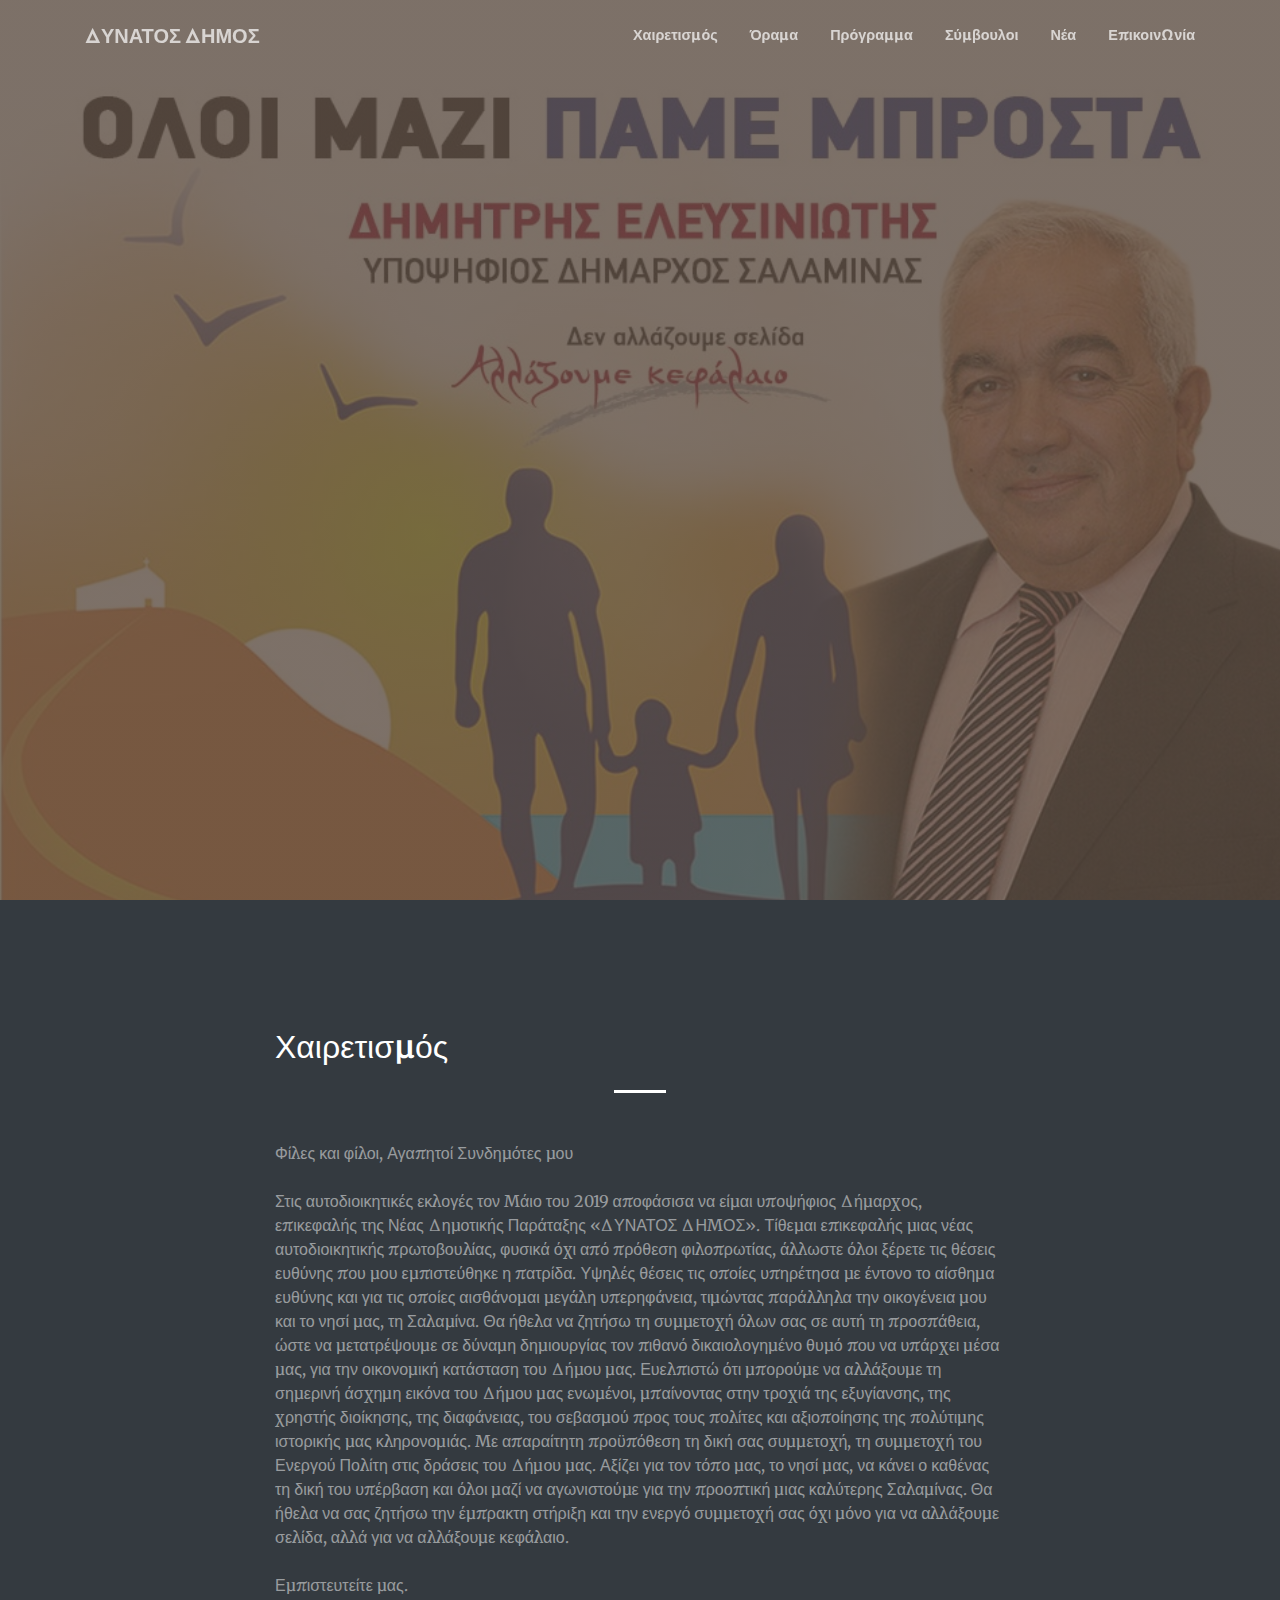
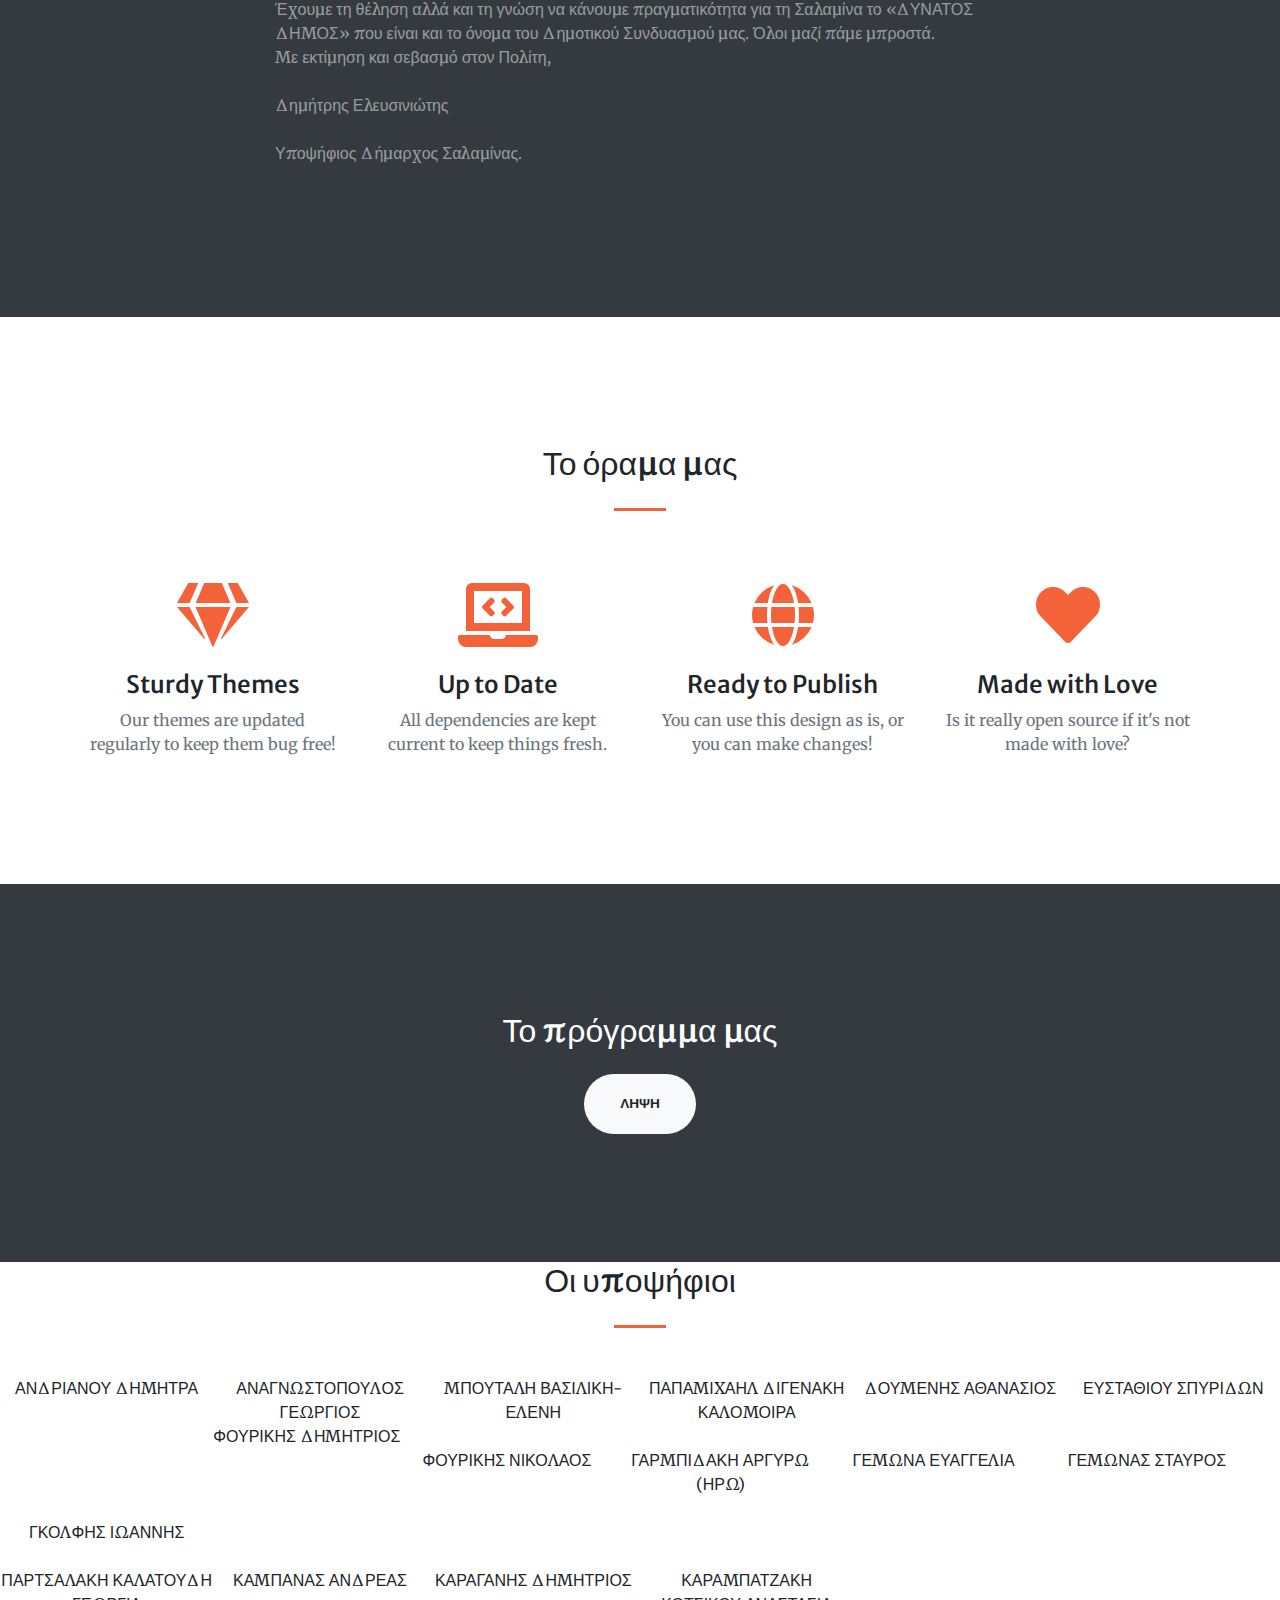
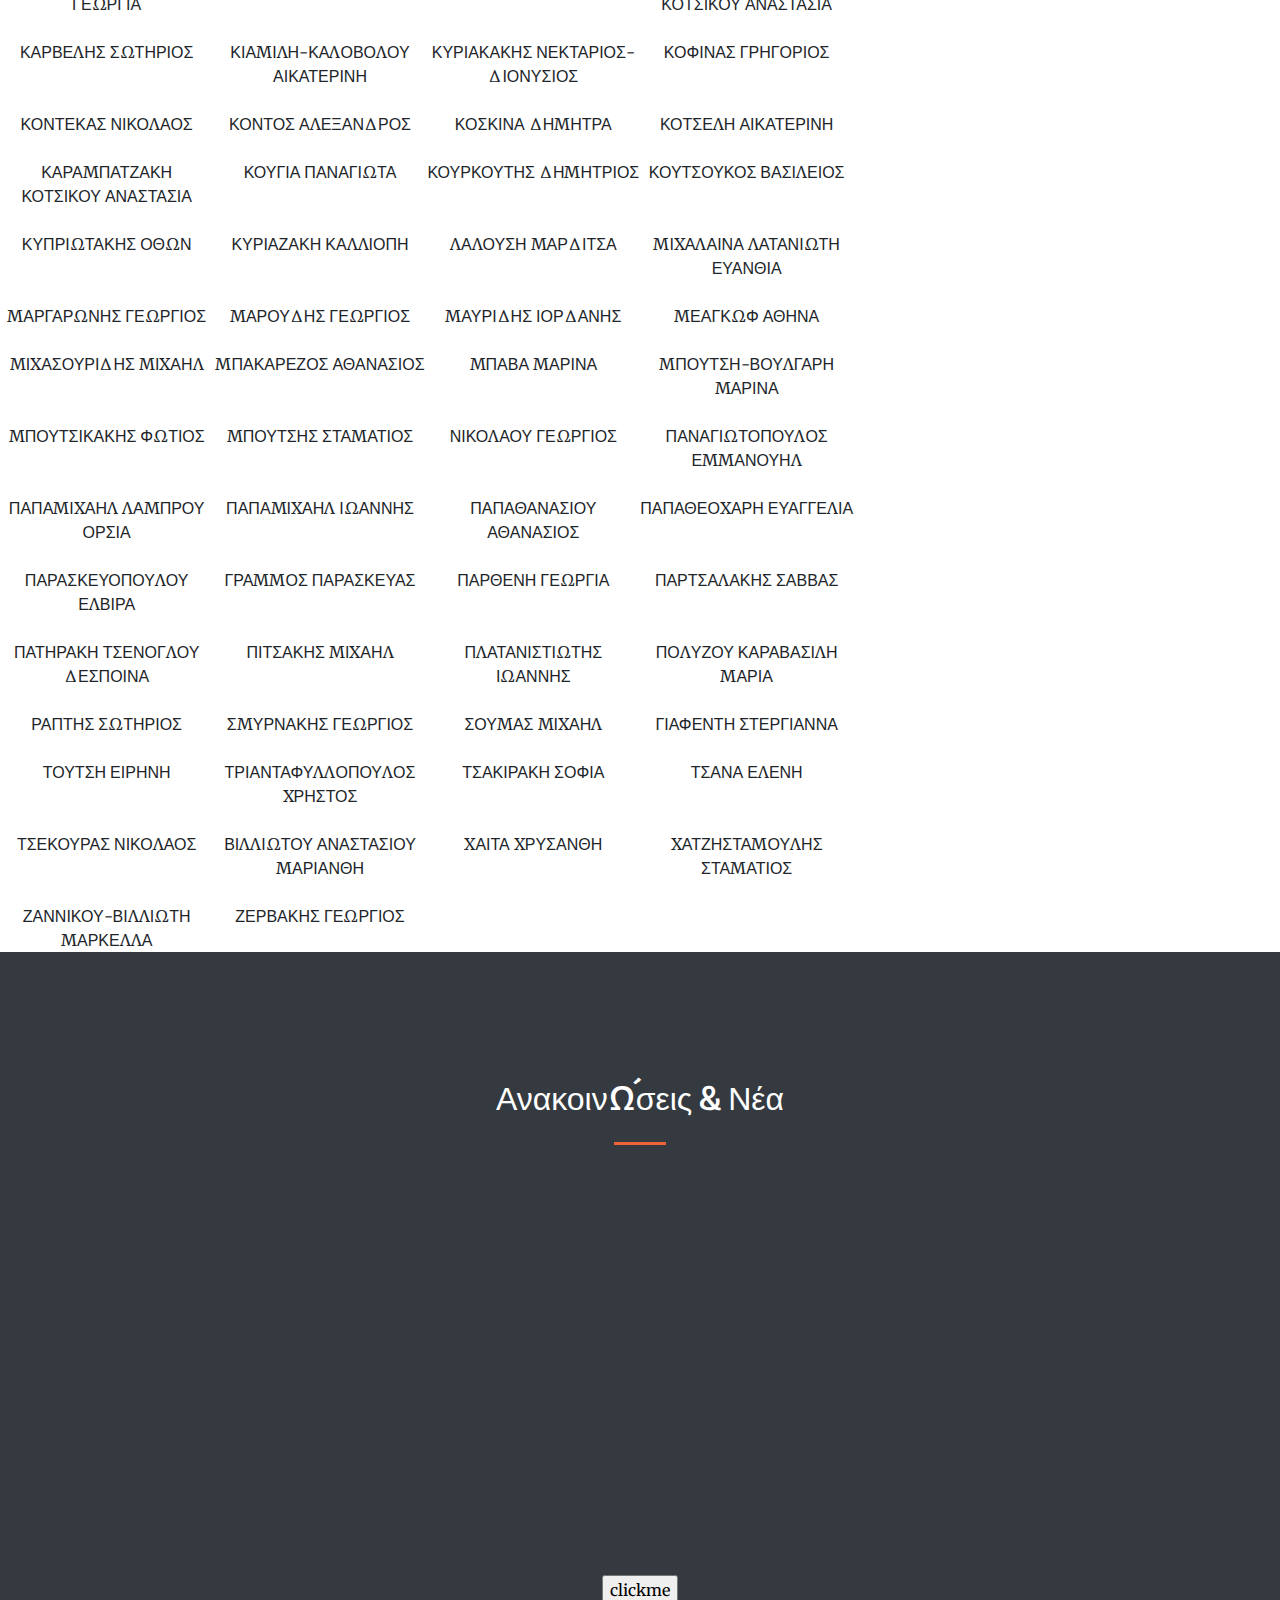
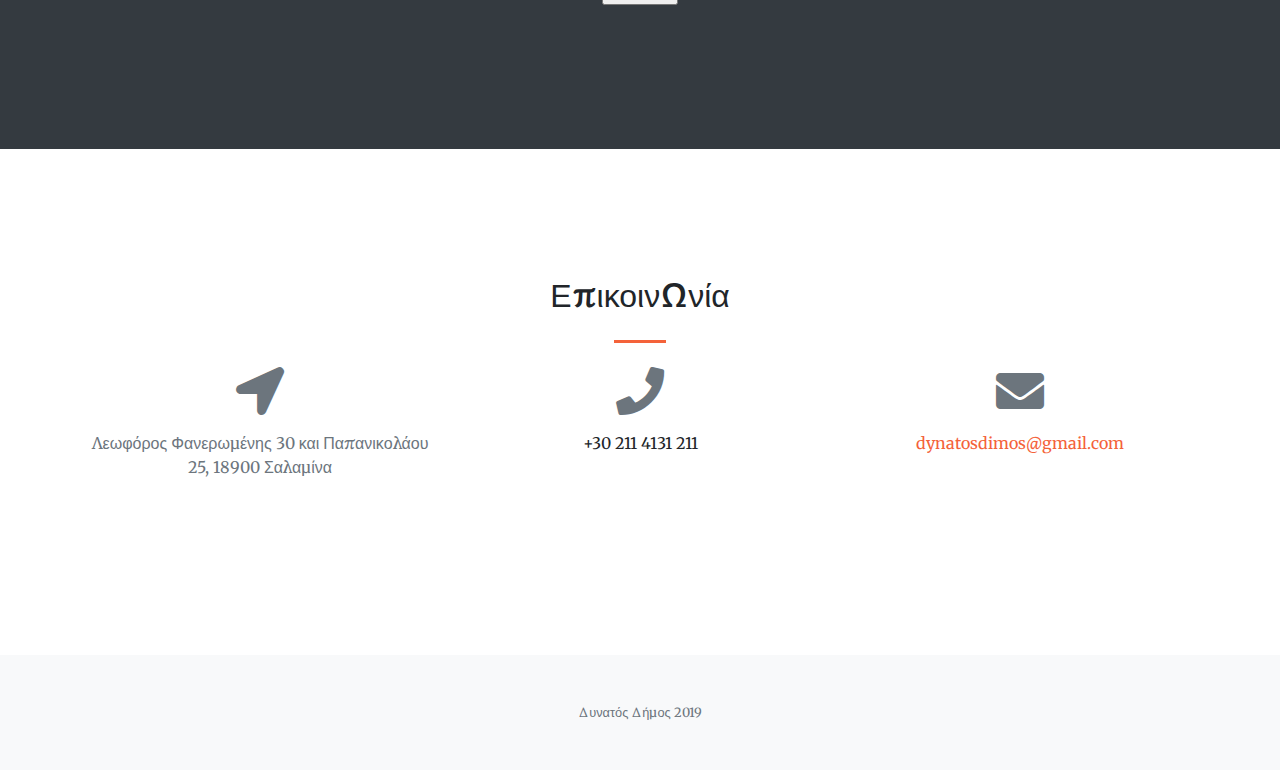
==== index.html @ de00bf0c "Update index.html" ====
<!DOCTYPE html>
<html lang="en">

<head>

  <meta charset="utf-8">
  <meta name="viewport" content="width=device-width, initial-scale=1, shrink-to-fit=no">
  <meta name="description" content="">
  <meta name="author" content="Dimitrios Elefsiniotis">

  <title>Δυνατός Δήμος - Σαλαμίνα 2019</title>

  <script src="https://ajax.googleapis.com/ajax/libs/jquery/3.4.0/jquery.min.js"></script>

  <!-- Font Awesome Icons -->
  <link href="vendor/fontawesome-free/css/all.min.css" rel="stylesheet" type="text/css">

  <!-- Google Fonts -->
  <link href="https://fonts.googleapis.com/css?family=Merriweather+Sans:400,700" rel="stylesheet">
  <link href='https://fonts.googleapis.com/css?family=Merriweather:400,300,300italic,400italic,700,700italic' rel='stylesheet' type='text/css'>

  <!-- Plugin CSS -->
  <link href="vendor/magnific-popup/magnific-popup.css" rel="stylesheet">

  <!-- Theme CSS - Includes Bootstrap -->
  <link href="css/creative.min.css" rel="stylesheet">
</head>

<body id="page-top" >

  <!-- Navigation -->
  <nav class="navbar navbar-expand-lg navbar-light fixed-top py-3" id="mainNav">
    <div class="container">
      <a class="navbar-brand js-scroll-trigger" href="#page-top">
		<!-- <img class="img-fluid" src="img/dinatos_dimos_logo.png" width="30%" alt=""> -->
		ΔΥΝΑΤΟΣ ΔΗΜΟΣ
	  </a>
      <button class="navbar-toggler navbar-toggler-right" type="button" data-toggle="collapse" data-target="#navbarResponsive" aria-controls="navbarResponsive" aria-expanded="false" aria-label="Toggle navigation">
        <span class="navbar-toggler-icon"></span>
      </button>
      <div class="collapse navbar-collapse" id="navbarResponsive">
        <ul class="navbar-nav ml-auto my-2 my-lg-0">
          <li class="nav-item">
            <a class="nav-link js-scroll-trigger" href="#greeting">Χαιρετισμός</a>
          </li>
          <li class="nav-item">
            <a class="nav-link js-scroll-trigger" href="#orama">Όραμα</a>
          </li>
          <li class="nav-item">
            <a class="nav-link js-scroll-trigger" href="#programma">Πρόγραμμα</a>
          </li>
          <li class="nav-item">
            <a class="nav-link js-scroll-trigger" href="#ypopsifioi">Σύμβουλοι</a>
          </li>
		  <li class="nav-item">
            <a class="nav-link js-scroll-trigger" href="#deltia_typou">Νέα</a>
          </li>
          <li class="nav-item">
            <a class="nav-link js-scroll-trigger" href="#contact">Επικοινωνία</a>
          </li>
        </ul>
      </div>
    </div>
  </nav>

  <!-- Masthead -->
  <header class="masthead">
    <div class="container h-100">
      <div class="row h-100 align-items-center justify-content-center text-center">
      </div>
    </div>
  </header>

  <!-- Xairetismos Section -->
  <section class="page-section  bg-dark" id="greeting">
    <div class="container">
      <div class="row justify-content-center">
        <div class="col-lg-8 text-left">
          <h2 class="text-white mt-0">Χαιρετισμός</h2>
          <hr class="divider light my-4">
          <p class="text-white-50 mb-4">
				<br>Φίλες και φίλοι,	
				Αγαπητοί Συνδημότες μου</br>

				<br>Στις αυτοδιοικητικές εκλογές τον Μάιο του 2019 αποφάσισα να είμαι υποψήφιος Δήμαρχος, επικεφαλής της Νέας Δημοτικής Παράταξης «ΔΥΝΑΤΟΣ ΔΗΜΟΣ».

				Τίθεμαι επικεφαλής μιας νέας αυτοδιοικητικής πρωτοβουλίας, φυσικά όχι από πρόθεση φιλοπρωτίας, άλλωστε όλοι ξέρετε τις θέσεις ευθύνης που μου εμπιστεύθηκε η πατρίδα.

				Υψηλές θέσεις τις οποίες υπηρέτησα με έντονο το αίσθημα ευθύνης και για τις οποίες αισθάνομαι μεγάλη υπερηφάνεια, τιμώντας παράλληλα την οικογένεια μου και το νησί μας, τη Σαλαμίνα.

				Θα ήθελα να ζητήσω τη συμμετοχή όλων σας σε αυτή τη προσπάθεια, ώστε να μετατρέψουμε σε δύναμη δημιουργίας τον πιθανό δικαιολογημένο θυμό που να υπάρχει μέσα μας, για την οικονομική κατάσταση του Δήμου μας.

				Ευελπιστώ ότι μπορούμε να αλλάξουμε τη σημερινή άσχημη εικόνα του Δήμου μας ενωμένοι, μπαίνοντας στην τροχιά της εξυγίανσης, της χρηστής διοίκησης, της διαφάνειας, του σεβασμού προς τους πολίτες και αξιοποίησης της πολύτιμης ιστορικής μας κληρονομιάς.

				Με απαραίτητη προϋπόθεση τη δική σας συμμετοχή, τη συμμετοχή του Ενεργού Πολίτη στις δράσεις του Δήμου μας.

				Αξίζει για τον τόπο μας, το νησί μας, να κάνει ο καθένας τη δική του υπέρβαση και όλοι μαζί να αγωνιστούμε για την προοπτική μιας καλύτερης Σαλαμίνας.

				Θα ήθελα να σας ζητήσω την έμπρακτη στήριξη και την ενεργό συμμετοχή σας όχι μόνο για να αλλάξουμε σελίδα, αλλά για να αλλάξουμε κεφάλαιο.
				</br>
				<br>Εμπιστευτείτε μας.</br>

				Έχουμε τη θέληση αλλά και τη γνώση να κάνουμε πραγματικότητα για τη Σαλαμίνα το «ΔΥΝΑΤΟΣ ΔΗΜΟΣ» που είναι και το όνομα του Δημοτικού Συνδυασμού μας.
				Όλοι μαζί πάμε μπροστά.

				<br>Με εκτίμηση και σεβασμό στον Πολίτη,</br>
			    <br>
				Δημήτρης Ελευσινιώτης</br>
				<br>Υποψήφιος Δήμαρχος Σαλαμίνας.</br>
		  </p>
        </div>
      </div>
    </div>
  </section>

  <!-- Orama Section -->
  <section class="page-section" id="orama">
    <div class="container">
      <h2 class="text-center mt-0">Το όραμα μας</h2>
      <hr class="divider my-4">
      <div class="row">
        <div class="col-lg-3 col-md-6 text-center">
          <div class="mt-5">
            <i class="fas fa-4x fa-gem text-primary mb-4"></i>
            <h3 class="h4 mb-2">Sturdy Themes</h3>
            <p class="text-muted mb-0">Our themes are updated regularly to keep them bug free!</p>
          </div>
        </div>
        <div class="col-lg-3 col-md-6 text-center">
          <div class="mt-5">
            <i class="fas fa-4x fa-laptop-code text-primary mb-4"></i>
            <h3 class="h4 mb-2">Up to Date</h3>
            <p class="text-muted mb-0">All dependencies are kept current to keep things fresh.</p>
          </div>
        </div>
        <div class="col-lg-3 col-md-6 text-center">
          <div class="mt-5">
            <i class="fas fa-4x fa-globe text-primary mb-4"></i>
            <h3 class="h4 mb-2">Ready to Publish</h3>
            <p class="text-muted mb-0">You can use this design as is, or you can make changes!</p>
          </div>
        </div>
        <div class="col-lg-3 col-md-6 text-center">
          <div class="mt-5">
            <i class="fas fa-4x fa-heart text-primary mb-4"></i>
            <h3 class="h4 mb-2">Made with Love</h3>
            <p class="text-muted mb-0">Is it really open source if it's not made with love?</p>
          </div>
        </div>
      </div>
    </div>
  </section>

  <!-- Programma -->
  <section class="page-section bg-dark text-white" id="programma">
    <div class="container text-center">
      <h2 class="mb-4">Το πρόγραμμα μας</h2>
      <a class="btn btn-light btn-xl" href="/program/DynatosDimosProgramma.pdf">Ληψη</a>
    </div>

  </section>

  <!-- ypopsifioi Section -->
  <section id="ypopsifioi">
	<div class="row justify-content-center">
        <div class="col-lg-8 text-center">
			<h2 class="mb-4">Οι υποψήφιοι</h2>
			<hr class="divider my-4">
          
        </div>
    </div>
    <div class="container-fluid p-0">
      <div class="row no-gutters">
        <div class="col-lg-2 col-sm-4">
		<img class="img-fluid" src="img/candidates/ADRIANOU.jpg" alt=""><div class="portfolio-box-caption"><div class="project-name text-center">
				ΑΝΔΡΙΑΝΟΥ ΔΗΜΗΤΡΑ
		</div></div></div>
		<div class="col-lg-2 col-sm-4">
		<img class="img-fluid" src="img/candidates/anagnostopoulos.jpg" alt=""><div class="portfolio-box-caption"><div class="project-name text-center">
				ΑΝΑΓΝΩΣΤΟΠΟΥΛΟΣ ΓΕΩΡΓΙΟΣ
		</div></div></div> 		
	    <div class="col-lg-2 col-sm-4">
		<img class="img-fluid" src="img/candidates/BOUTALH.jpg" alt=""><div class="portfolio-box-caption"><div class="project-name text-center">
				ΜΠΟΥΤΑΛΗ ΒΑΣΙΛΙΚΗ-ΕΛΕΝΗ
		</div></div></div>
        <div class="col-lg-2 col-sm-4">
		<img class="img-fluid" src="img/candidates/DIGENAKH.jpg" alt=""><div class="portfolio-box-caption"><div class="project-name text-center">
				ΠΑΠΑΜΙΧΑΗΛ ΔΙΓΕΝΑΚΗ ΚΑΛΟΜΟΙΡΑ
		</div></div></div>		
        <div class="col-lg-2 col-sm-4">
		<img class="img-fluid" src="img/candidates/DOUMENHS.jpg" alt=""><div class="portfolio-box-caption"><div class="project-name text-center">
				ΔΟΥΜΕΝΗΣ ΑΘΑΝΑΣΙΟΣ
		</div></div></div>
		<div class="col-lg-2 col-sm-4">
		<img class="img-fluid" src="img/candidates/EYSTATHIOU.jpg" alt=""><div class="portfolio-box-caption"><div class="project-name text-center">
				ΕΥΣΤΑΘΙΟΥ ΣΠΥΡΙΔΩΝ
		</div></div></div> 		
	    <div class="col-lg-2 col-sm-4">
	  </div>
	  <div class="row no-gutters">
		<img class="img-fluid" src="img/candidates/FOURIKHS_1.jpg" alt=""><div class="portfolio-box-caption"><div class="project-name text-center">
				ΦΟΥΡΙΚΗΣ ΔΗΜΗΤΡΙΟΣ
		</div></div></div>
        <div class="col-lg-2 col-sm-4">
		<img class="img-fluid" src="img/candidates/FOURIKHS_2.jpg" alt=""><div class="portfolio-box-caption"><div class="project-name text-center">
				ΦΟΥΡΙΚΗΣ ΝΙΚΟΛΑΟΣ
		</div></div></div>		
        <div class="col-lg-2 col-sm-4">
		<img class="img-fluid" src="img/candidates/GARMPIDAKH.jpg" alt=""><div class="portfolio-box-caption"><div class="project-name text-center">
				ΓΑΡΜΠΙΔΑΚΗ ΑΡΓΥΡΩ (ΗΡΩ)
		</div></div></div>
		<div class="col-lg-2 col-sm-4">
		<img class="img-fluid" src="img/candidates/GEMONA.jpg" alt=""><div class="portfolio-box-caption"><div class="project-name text-center">
				ΓΕΜΩΝΑ ΕΥΑΓΓΕΛΙΑ
		</div></div></div> 		
	    <div class="col-lg-2 col-sm-4">
		<img class="img-fluid" src="img/candidates/GEMONAS.jpg" alt=""><div class="portfolio-box-caption"><div class="project-name text-center">
				ΓΕΜΩΝΑΣ ΣΤΑΥΡΟΣ
		</div></div></div>
        <div class="col-lg-2 col-sm-4">
		<img class="img-fluid" src="img/candidates/GKOLFIS.jpg" alt=""><div class="portfolio-box-caption"><div class="project-name text-center">
				ΓΚΟΛΦΗΣ ΙΩΑΝΝΗΣ
		</div></div></div>		
	  </div>
	  <div class="row no-gutters">
        <div class="col-lg-2 col-sm-4">
		<img class="img-fluid" src="img/candidates/KALATOUDH.jpg" alt=""><div class="portfolio-box-caption"><div class="project-name text-center">
				ΠΑΡΤΣΑΛΑΚΗ ΚΑΛΑΤΟΥΔΗ ΓΕΩΡΓΙΑ
		</div></div></div>
		<div class="col-lg-2 col-sm-4">
		<img class="img-fluid" src="img/candidates/KAMPANAS.jpg" alt=""><div class="portfolio-box-caption"><div class="project-name text-center">
				ΚΑΜΠΑΝΑΣ ΑΝΔΡΕΑΣ
		</div></div></div> 		
	    <div class="col-lg-2 col-sm-4">
		<img class="img-fluid" src="img/candidates/KARAGIANNHS.jpg" alt=""><div class="portfolio-box-caption"><div class="project-name text-center">
				ΚΑΡΑΓΑΝΗΣ ΔΗΜΗΤΡΙΟΣ
		</div></div></div>
        <div class="col-lg-2 col-sm-4">
		<img class="img-fluid" src="img/candidates/karampatzaki.jpg" alt=""><div class="portfolio-box-caption"><div class="project-name text-center">
				ΚΑΡΑΜΠΑΤΖΑΚΗ ΚΟΤΣΙΚΟΥ ΑΝΑΣΤΑΣΙΑ

		</div></div></div>		
	  </div>
	  <div class="row no-gutters">
        <div class="col-lg-2 col-sm-4">
		<img class="img-fluid" src="img/candidates/KARVELHS.jpg" alt=""><div class="portfolio-box-caption"><div class="project-name text-center">
				ΚΑΡΒΕΛΗΣ ΣΩΤΗΡΙΟΣ
		</div></div></div>
		<div class="col-lg-2 col-sm-4">
		<img class="img-fluid" src="img/candidates/KIAMILH.jpg" alt=""><div class="portfolio-box-caption"><div class="project-name text-center">
				ΚΙΑΜΙΛΗ-ΚΑΛΟΒΟΛΟΥ ΑΙΚΑΤΕΡΙΝΗ
		</div></div></div> 		
	    <div class="col-lg-2 col-sm-4">
		<img class="img-fluid" src="img/candidates/kiriakakis.jpg" alt=""><div class="portfolio-box-caption"><div class="project-name text-center">
				ΚΥΡΙΑΚΑΚΗΣ ΝΕΚΤΑΡΙΟΣ-ΔΙΟΝΥΣΙΟΣ
		</div></div></div>
        <div class="col-lg-2 col-sm-4">
		<img class="img-fluid" src="img/candidates/KOFINAS.jpg" alt=""><div class="portfolio-box-caption"><div class="project-name text-center">
				ΚΟΦΙΝΑΣ ΓΡΗΓΟΡΙΟΣ
		</div></div></div>		
	  </div>
	  <div class="row no-gutters">
        <div class="col-lg-2 col-sm-4">
		<img class="img-fluid" src="img/candidates/kontekas.jpg" alt=""><div class="portfolio-box-caption"><div class="project-name text-center">
				ΚΟΝΤΕΚΑΣ ΝΙΚΟΛΑΟΣ
		</div></div></div>
		<div class="col-lg-2 col-sm-4">
		<img class="img-fluid" src="img/candidates/kontos.jpg" alt=""><div class="portfolio-box-caption"><div class="project-name text-center">
				ΚΟΝΤΟΣ ΑΛΕΞΑΝΔΡΟΣ
		</div></div></div> 		
	    <div class="col-lg-2 col-sm-4">
		<img class="img-fluid" src="img/candidates/KOSKINA.jpg" alt=""><div class="portfolio-box-caption"><div class="project-name text-center">
				ΚΟΣΚΙΝΑ ΔΗΜΗΤΡΑ
		</div></div></div>
        <div class="col-lg-2 col-sm-4">
		<img class="img-fluid" src="img/candidates/KOTSELH.jpg" alt=""><div class="portfolio-box-caption"><div class="project-name text-center">
				ΚΟΤΣΕΛΗ ΑΙΚΑΤΕΡΙΝΗ
		</div></div></div>		
	  </div>
	  <div class="row no-gutters">
        <div class="col-lg-2 col-sm-4">
		<img class="img-fluid" src="img/candidates/KOTSIKOU.jpg" alt=""><div class="portfolio-box-caption"><div class="project-name text-center">
				ΚΑΡΑΜΠΑΤΖΑΚΗ ΚΟΤΣΙΚΟΥ ΑΝΑΣΤΑΣΙΑ
		</div></div></div>
		<div class="col-lg-2 col-sm-4">
		<img class="img-fluid" src="img/candidates/KOUGIA.jpg" alt=""><div class="portfolio-box-caption"><div class="project-name text-center">
				ΚΟΥΓΙΑ ΠΑΝΑΓΙΩΤΑ
		</div></div></div> 		
	    <div class="col-lg-2 col-sm-4">
		<img class="img-fluid" src="img/candidates/KOURKOUTHS.jpg" alt=""><div class="portfolio-box-caption"><div class="project-name text-center">
				ΚΟΥΡΚΟΥΤΗΣ ΔΗΜΗΤΡΙΟΣ
		</div></div></div>
        <div class="col-lg-2 col-sm-4">
		<img class="img-fluid" src="img/candidates/KOUTSOUKOS.jpg" alt=""><div class="portfolio-box-caption"><div class="project-name text-center">
				ΚΟΥΤΣΟΥΚΟΣ ΒΑΣΙΛΕΙΟΣ
		</div></div></div>		
	  </div>
	  <div class="row no-gutters">
        <div class="col-lg-2 col-sm-4">
		<img class="img-fluid" src="img/candidates/KYPRIOTAKHS.jpg" alt=""><div class="portfolio-box-caption"><div class="project-name text-center">
				ΚΥΠΡΙΩΤΑΚΗΣ ΟΘΩΝ
		</div></div></div>
		<div class="col-lg-2 col-sm-4">
		<img class="img-fluid" src="img/candidates/KYRIAZAKH.jpg" alt=""><div class="portfolio-box-caption"><div class="project-name text-center">
				ΚΥΡΙΑΖΑΚΗ ΚΑΛΛΙΟΠΗ
		</div></div></div> 		
	    <div class="col-lg-2 col-sm-4">
		<img class="img-fluid" src="img/candidates/lalousi-marditsa.jpg" alt=""><div class="portfolio-box-caption"><div class="project-name text-center">
				ΛΑΛΟΥΣΗ ΜΑΡΔΙΤΣΑ
		</div></div></div>
        <div class="col-lg-2 col-sm-4">
		<img class="img-fluid" src="img/candidates/LATANIOTH.jpg" alt=""><div class="portfolio-box-caption"><div class="project-name text-center">
				ΜΙΧΑΛΑΙΝΑ ΛΑΤΑΝΙΩΤΗ ΕΥΑΝΘΙΑ
		</div></div></div>		
	  </div>
	  <div class="row no-gutters">
        <div class="col-lg-2 col-sm-4">
		<img class="img-fluid" src="img/candidates/margaronis.jpg" alt=""><div class="portfolio-box-caption"><div class="project-name text-center">
				ΜΑΡΓΑΡΩΝΗΣ ΓΕΩΡΓΙΟΣ
		</div></div></div>
		<div class="col-lg-2 col-sm-4">
		<img class="img-fluid" src="img/candidates/MAROUDHS.jpg" alt=""><div class="portfolio-box-caption"><div class="project-name text-center">
				ΜΑΡΟΥΔΗΣ ΓΕΩΡΓΙΟΣ
		</div></div></div> 		
	    <div class="col-lg-2 col-sm-4">
		<img class="img-fluid" src="img/candidates/MAYRIDHS.jpg" alt=""><div class="portfolio-box-caption"><div class="project-name text-center">
				ΜΑΥΡΙΔΗΣ ΙΟΡΔΑΝΗΣ
		</div></div></div>
        <div class="col-lg-2 col-sm-4">
		<img class="img-fluid" src="img/candidates/MEAGKOF.jpg" alt=""><div class="portfolio-box-caption"><div class="project-name text-center">
				ΜΕΑΓΚΩΦ ΑΘΗΝΑ
		</div></div></div>		
	  </div>
	  <div class="row no-gutters">
        <div class="col-lg-2 col-sm-4">
		<img class="img-fluid" src="img/candidates/MIXASOYRIDHS.jpg" alt=""><div class="portfolio-box-caption"><div class="project-name text-center">
				ΜΙΧΑΣΟΥΡΙΔΗΣ ΜΙΧΑΗΛ
		</div></div></div>
		<div class="col-lg-2 col-sm-4">
		<img class="img-fluid" src="img/candidates/MPAKAREZOS.jpg" alt=""><div class="portfolio-box-caption"><div class="project-name text-center">
				ΜΠΑΚΑΡΕΖΟΣ ΑΘΑΝΑΣΙΟΣ
		</div></div></div> 		
	    <div class="col-lg-2 col-sm-4">
		<img class="img-fluid" src="img/candidates/MPAVA.jpg" alt=""><div class="portfolio-box-caption"><div class="project-name text-center">
				ΜΠΑΒΑ ΜΑΡΙΝΑ
		</div></div></div>
        <div class="col-lg-2 col-sm-4">
		<img class="img-fluid" src="img/candidates/MPOUTSH-VOULGARH.jpg" alt=""><div class="portfolio-box-caption"><div class="project-name text-center">
				ΜΠΟΥΤΣΗ-ΒΟΥΛΓΑΡΗ ΜΑΡΙΝΑ
		</div></div></div>		
	  </div>
	  <div class="row no-gutters">
        <div class="col-lg-2 col-sm-4">
		<img class="img-fluid" src="img/candidates/MPOUTSIKAKHS.jpg" alt=""><div class="portfolio-box-caption"><div class="project-name text-center">
				ΜΠΟΥΤΣΙΚΑΚΗΣ ΦΩΤΙΟΣ
		</div></div></div>
		<div class="col-lg-2 col-sm-4">
		<img class="img-fluid" src="img/candidates/MPOUTSIS.jpg" alt=""><div class="portfolio-box-caption"><div class="project-name text-center">
				ΜΠΟΥΤΣΗΣ ΣΤΑΜΑΤΙΟΣ
		</div></div></div> 		
	    <div class="col-lg-2 col-sm-4">
		<img class="img-fluid" src="img/candidates/NIKOLAOU.jpg" alt=""><div class="portfolio-box-caption"><div class="project-name text-center">
				ΝΙΚΟΛΑΟΥ ΓΕΩΡΓΙΟΣ
		</div></div></div>
        <div class="col-lg-2 col-sm-4">
		<img class="img-fluid" src="img/candidates/panagiotopoulos.jpg" alt=""><div class="portfolio-box-caption"><div class="project-name text-center">
				ΠΑΝΑΓΙΩΤΟΠΟΥΛΟΣ ΕΜΜΑΝΟΥΗΛ
		</div></div></div>		
	  </div>
	  <div class="row no-gutters">
        <div class="col-lg-2 col-sm-4">
		<img class="img-fluid" src="img/candidates/PAPAMIXAHL.jpg" alt=""><div class="portfolio-box-caption"><div class="project-name text-center">
				ΠΑΠΑΜΙΧΑΗΛ ΛΑΜΠΡΟΥ ΟΡΣΙΑ
		</div></div></div>
		<div class="col-lg-2 col-sm-4">
		<img class="img-fluid" src="img/candidates/papamixahl2.jpg" alt=""><div class="portfolio-box-caption"><div class="project-name text-center">
				ΠΑΠΑΜΙΧΑΗΛ ΙΩΑΝΝΗΣ
		</div></div></div> 		
	    <div class="col-lg-2 col-sm-4">
		<img class="img-fluid" src="img/candidates/PAPATHANASIOU.jpg" alt=""><div class="portfolio-box-caption"><div class="project-name text-center">
				ΠΑΠΑΘΑΝΑΣΙΟΥ ΑΘΑΝΑΣΙΟΣ
		</div></div></div>
        <div class="col-lg-2 col-sm-4">
		<img class="img-fluid" src="img/candidates/PAPATHEOXARH.jpg" alt=""><div class="portfolio-box-caption"><div class="project-name text-center">
				ΠΑΠΑΘΕΟΧΑΡΗ ΕΥΑΓΓΕΛΙΑ
		</div></div></div>		
	  </div>
	  <div class="row no-gutters">
        <div class="col-lg-2 col-sm-4">
		<img class="img-fluid" src="img/candidates/PARASKEYOPOULOU.jpg" alt=""><div class="portfolio-box-caption"><div class="project-name text-center">
				ΠΑΡΑΣΚΕΥΟΠΟΥΛΟΥ ΕΛΒΙΡΑ
		</div></div></div>
		<div class="col-lg-2 col-sm-4">
		<img class="img-fluid" src="img/candidates/paris.jpg" alt=""><div class="portfolio-box-caption"><div class="project-name text-center">
				ΓΡΑΜΜΟΣ ΠΑΡΑΣΚΕΥΑΣ
		</div></div></div> 		
	    <div class="col-lg-2 col-sm-4">
		<img class="img-fluid" src="img/candidates/partheni.jpg" alt=""><div class="portfolio-box-caption"><div class="project-name text-center">
				ΠΑΡΘΕΝΗ ΓΕΩΡΓΙΑ
		</div></div></div>
        <div class="col-lg-2 col-sm-4">
		<img class="img-fluid" src="img/candidates/PARTSALAKHS.jpg" alt=""><div class="portfolio-box-caption"><div class="project-name text-center">
				ΠΑΡΤΣΑΛΑΚΗΣ ΣΑΒΒΑΣ
		</div></div></div>		
	  </div>
	  <div class="row no-gutters">
        <div class="col-lg-2 col-sm-4">
		<img class="img-fluid" src="img/candidates/PATIRAKH.jpg" alt=""><div class="portfolio-box-caption"><div class="project-name text-center">
				ΠΑΤΗΡΑΚΗ ΤΣΕΝΟΓΛΟΥ ΔΕΣΠΟΙΝΑ
		</div></div></div>
		<div class="col-lg-2 col-sm-4">
		<img class="img-fluid" src="img/candidates/PITSAKHS.jpg" alt=""><div class="portfolio-box-caption"><div class="project-name text-center">
				ΠΙΤΣΑΚΗΣ ΜΙΧΑΗΛ
		</div></div></div> 		
	    <div class="col-lg-2 col-sm-4">
		<img class="img-fluid" src="img/candidates/PLATANISTIOTHS.jpg" alt=""><div class="portfolio-box-caption"><div class="project-name text-center">
				ΠΛΑΤΑΝΙΣΤΙΩΤΗΣ ΙΩΑΝΝΗΣ
		</div></div></div>
        <div class="col-lg-2 col-sm-4">
		<img class="img-fluid" src="img/candidates/polyzou.jpg" alt=""><div class="portfolio-box-caption"><div class="project-name text-center">
				ΠΟΛΥΖΟΥ ΚΑΡΑΒΑΣΙΛΗ ΜΑΡΙΑ
		</div></div></div>		
	  </div>
	  <div class="row no-gutters">
        <div class="col-lg-2 col-sm-4">
		<img class="img-fluid" src="img/candidates/RAPTHS.jpg" alt=""><div class="portfolio-box-caption"><div class="project-name text-center">
				ΡΑΠΤΗΣ ΣΩΤΗΡΙΟΣ
		</div></div></div>
		<div class="col-lg-2 col-sm-4">
		<img class="img-fluid" src="img/candidates/SMIRNAKHS.jpg" alt=""><div class="portfolio-box-caption"><div class="project-name text-center">
				ΣΜΥΡΝΑΚΗΣ ΓΕΩΡΓΙΟΣ
		</div></div></div> 		
	    <div class="col-lg-2 col-sm-4">
		<img class="img-fluid" src="img/candidates/SOUMAS.jpg" alt=""><div class="portfolio-box-caption"><div class="project-name text-center">
				ΣΟΥΜΑΣ ΜΙΧΑΗΛ
		</div></div></div>
        <div class="col-lg-2 col-sm-4">
		<img class="img-fluid" src="img/candidates/stergianna.jpg" alt=""><div class="portfolio-box-caption"><div class="project-name text-center">
				ΓΙΑΦΕΝΤΗ ΣΤΕΡΓΙΑΝΝΑ
		</div></div></div>		
	  </div>
	  <div class="row no-gutters">
        <div class="col-lg-2 col-sm-4">
		<img class="img-fluid" src="img/candidates/TOUTSH.jpg" alt=""><div class="portfolio-box-caption"><div class="project-name text-center">
				ΤΟΥΤΣΗ ΕΙΡΗΝΗ
		</div></div></div>
		<div class="col-lg-2 col-sm-4">
		<img class="img-fluid" src="img/candidates/TRIANTAFYLLOS.jpg" alt=""><div class="portfolio-box-caption"><div class="project-name text-center">
				ΤΡΙΑΝΤΑΦΥΛΛΟΠΟΥΛΟΣ ΧΡΗΣΤΟΣ
		</div></div></div> 		
	    <div class="col-lg-2 col-sm-4">
		<img class="img-fluid" src="img/candidates/TSAKIRAKH.jpg" alt=""><div class="portfolio-box-caption"><div class="project-name text-center">
				ΤΣΑΚΙΡΑΚΗ ΣΟΦΙΑ
		</div></div></div>
        <div class="col-lg-2 col-sm-4">
		<img class="img-fluid" src="img/candidates/tsana.jpg" alt=""><div class="portfolio-box-caption"><div class="project-name text-center">
				ΤΣΑΝΑ ΕΛΕΝΗ
		</div></div></div>		
	  </div>
	  <div class="row no-gutters">
        <div class="col-lg-2 col-sm-4">
		<img class="img-fluid" src="img/candidates/TSEKOURAS.jpg" alt=""><div class="portfolio-box-caption"><div class="project-name text-center">
				ΤΣΕΚΟΥΡΑΣ ΝΙΚΟΛΑΟΣ
		</div></div></div>
		<div class="col-lg-2 col-sm-4">
		<img class="img-fluid" src="img/candidates/villiotou.jpg" alt=""><div class="portfolio-box-caption"><div class="project-name text-center">
				ΒΙΛΛΙΩΤΟΥ ΑΝΑΣΤΑΣΙΟΥ ΜΑΡΙΑΝΘΗ
		</div></div></div> 		
	    <div class="col-lg-2 col-sm-4">
		<img class="img-fluid" src="img/candidates/XAITA.jpg" alt=""><div class="portfolio-box-caption"><div class="project-name text-center">
				ΧΑΙΤΑ ΧΡΥΣΑΝΘΗ
		</div></div></div>
        <div class="col-lg-2 col-sm-4">
		<img class="img-fluid" src="img/candidates/XATZISTAMOULHS.jpg" alt=""><div class="portfolio-box-caption"><div class="project-name text-center">
				ΧΑΤΖΗΣΤΑΜΟΥΛΗΣ ΣΤΑΜΑΤΙΟΣ
		</div></div></div>		
	  </div>
	  <div class="row no-gutters">
        <div class="col-lg-2 col-sm-4">
		<img class="img-fluid" src="img/candidates/ZANIKOU.jpg" alt=""><div class="portfolio-box-caption"><div class="project-name text-center">
				ΖΑΝΝΙΚΟΥ-ΒΙΛΛΙΩΤΗ ΜΑΡΚΕΛΛΑ
		</div></div></div>
		<div class="col-lg-2 col-sm-4">
		<img class="img-fluid" src="img/candidates/ZERVAKHS.jpg" alt=""><div class="portfolio-box-caption"><div class="project-name text-center">
				ΖΕΡΒΑΚΗΣ ΓΕΩΡΓΙΟΣ
		</div></div></div> 				
	  </div>
    </div>
  </section>

  <!-- Programma -->
  <section class="page-section bg-dark text-white" id="deltia_typou">
    <div class="container text-center">
      <h2 class="mb-4">Ανακοινώσεις & Νέα</h2>
	  <hr class="divider my-4">
	  
	  <div>
		<iframe src="https://calendar.google.com/calendar/embed?src=a.elefsiniotis%40gmail.com&ctz=Europe%2FAthens" style="border: 0" width="100%" height="400px" frameborder="0" scrolling="no"></iframe>
	  </div>
		<div>
                <input id="clickMe" type="button" value="clickme" onclick="generate_photos();" />
				<p id="photos_loaded">
				</p>
			</div>
			  
    </div>
  </section>
  
  <!-- Contact Section -->
  <section class="page-section" id="contact">
    <div class="container">
      <div class="row justify-content-center">
        <div class="col-lg-8 text-center">
          <h2 class="mt-0">Επικοινωνία</h2>
          <hr class="divider my-4">
          
        </div>
      </div>
      <div class="row">
        <div class="col-lg-4 ml-auto text-center">
			<i class="fas fa-location-arrow fa-3x mb-3 text-muted"></i>
			<p class="text-muted mb-5">Λεωφόρος Φανερωμένης 30 και Παπανικολάου 25, 18900 Σαλαμίνα</p>
        </div>
        <div class="col-lg-4 ml-auto text-center">
          <i class="fas fa-phone fa-3x mb-3 text-muted"></i>
          <div>+30 211 4131 211</div>
        </div>
        <div class="col-lg-4 mr-auto text-center">
          <i class="fas fa-envelope fa-3x mb-3 text-muted"></i>
          <!-- Make sure to change the email address in anchor text AND the link below! -->
          <a class="d-block" href="mailto:dynatosdimos@gmail.com">dynatosdimos@gmail.com</a>
        </div>
      </div>
    </div>
  </section>

  <!-- Footer -->
  <footer class="bg-light py-5">
    <div class="container">
      <div class="small text-center text-muted">Δυνατός Δήμος 2019</div>
    </div>
  </footer>

  <!-- Bootstrap core JavaScript -->
  <script src="vendor/jquery/jquery.min.js"></script>
  <script src="vendor/bootstrap/js/bootstrap.bundle.min.js"></script>

  <!-- Plugin JavaScript -->
  <script src="vendor/jquery-easing/jquery.easing.min.js"></script>
  <script src="vendor/magnific-popup/jquery.magnific-popup.min.js"></script>

  <!-- Custom scripts for this template -->
  <script src="js/creative.min.js"></script>

  <script src="https://cdn.jsdelivr.net/npm/publicalbum@latest/dist/pa-embed-player.min.js" async></script>
  <script>
  function generate_photos(){
	photos_new = '<div class="pa-embed-player" style="width:100%; height:480px; display:none;" data-link="https://photos.app.goo.gl/CSV7NDstShTUwUZq5" data-title="Mr. Monstro" data-description="Mr. Monstro is a great traveler. He visited Madeira, Poland, but also Georgia, Italy ...">'
				+'<img data-src="https://lh3.googleusercontent.com/XlH6wo2PzrAEqmplYrZwV0fI-2TafTT6BRwZhKDfZSHd_zT7HIdPyPWd3Xuqhn1QQADuTJ32QFmcgYiTOEU0sC4Bvf-VyTIiq-DxxEaxIeWDYyUK_VjaW8-zrMGBvekDZT77lpduYQ=w1920-h1080" src="" alt="" />	'
			+'<img data-src="https://lh3.googleusercontent.com/HISe-DV_b4gjLvSEGzrJlsqBU2rSE8uQpSqHHKTPihg_Ax9VtfCrOrvdXF01raBeBleAWQKI7Hfb4_w9vZeJKFymQfNTlubwXxTBTbqGTPwjg7S0CBtQsQJqsspvIhD9c-pniSZrEw=w1920-h1080" src="" alt="" />				  <img data-src="https://lh3.googleusercontent.com/05lhR1IAQY_B9rdQ_GvHDNLe1lJsSPyyuDeIMkt--gDDAnO2_EATwif7-sfNd2K_48RvyqKmN-u2svKZ06yfh8bnrbQ5kBUrIHfZvWheTzDGhIeFd1roPor-F_BycJmVKbQO6a9EaA=w1920-h1080" src="" alt="" />'
   $('#photos_loaded').append(photos_new);
   console.log("hello");
  }
  </script>
  
  
</body>

</html>
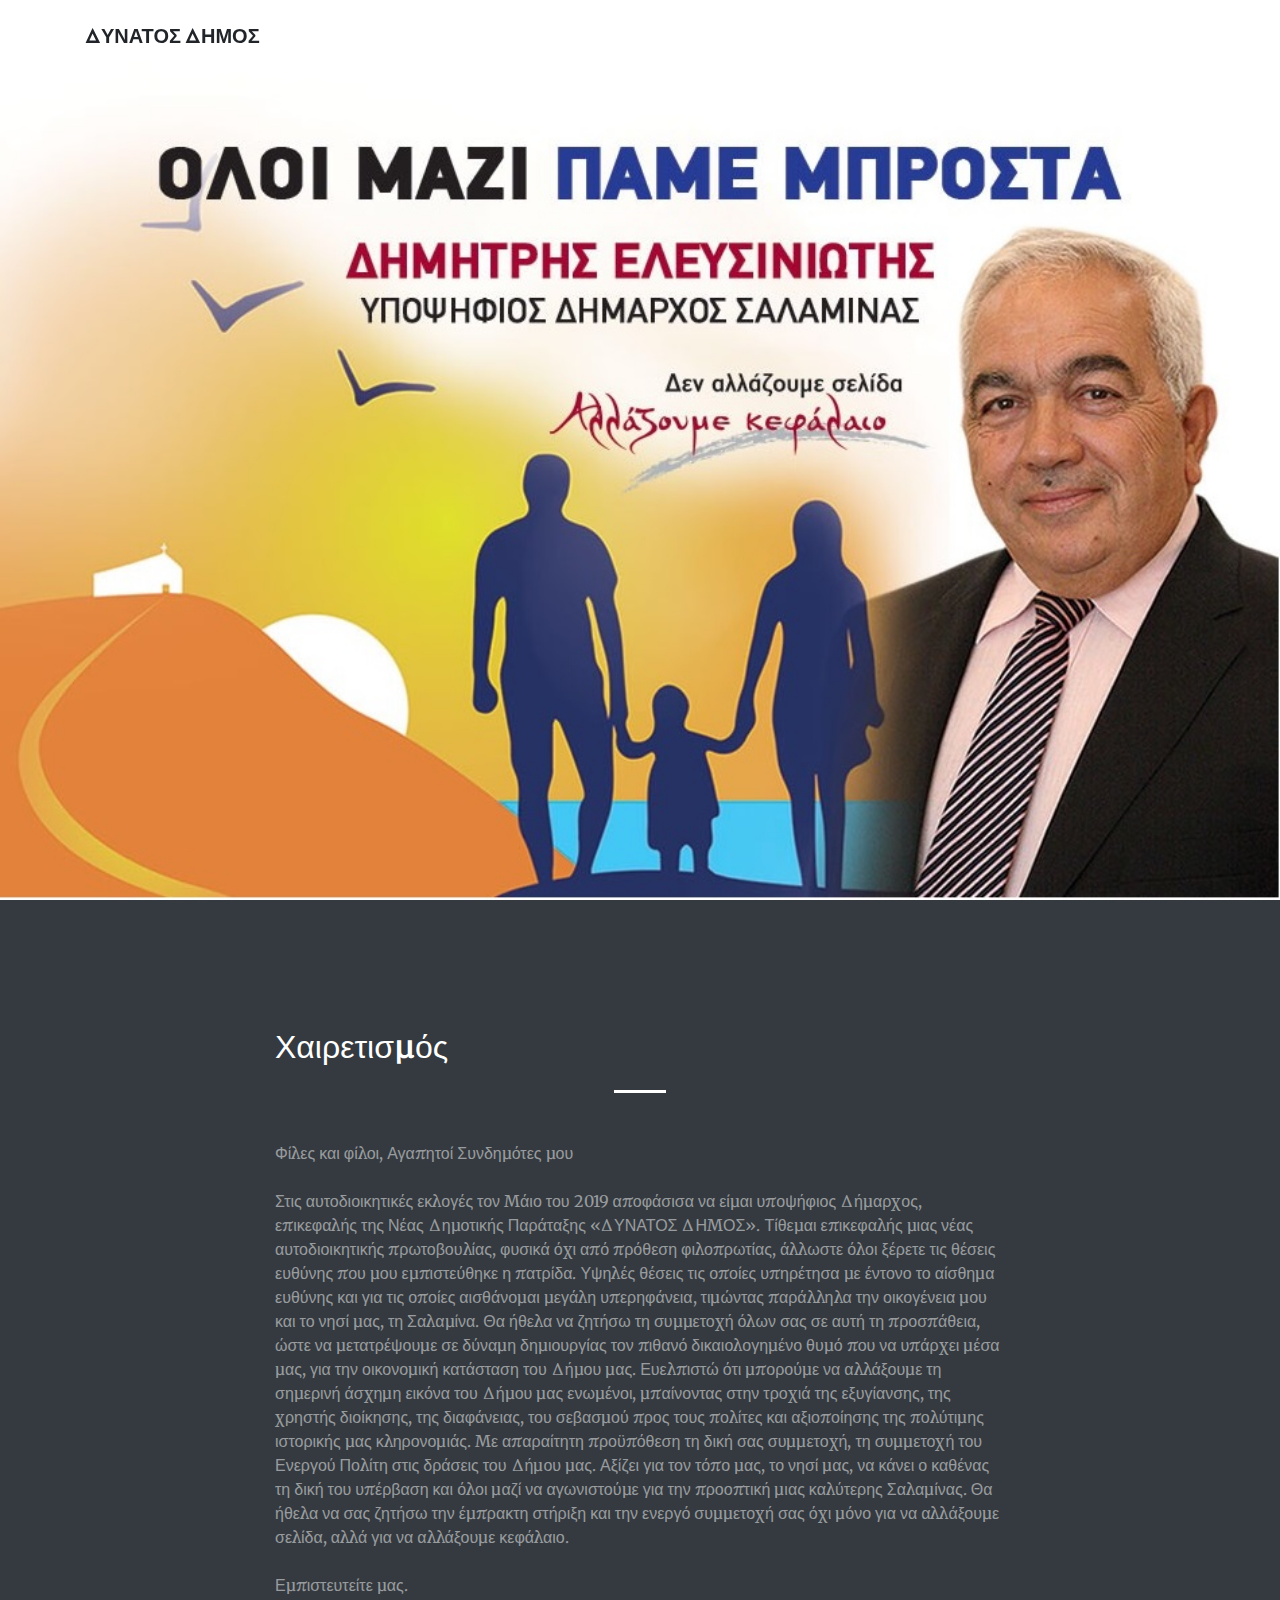
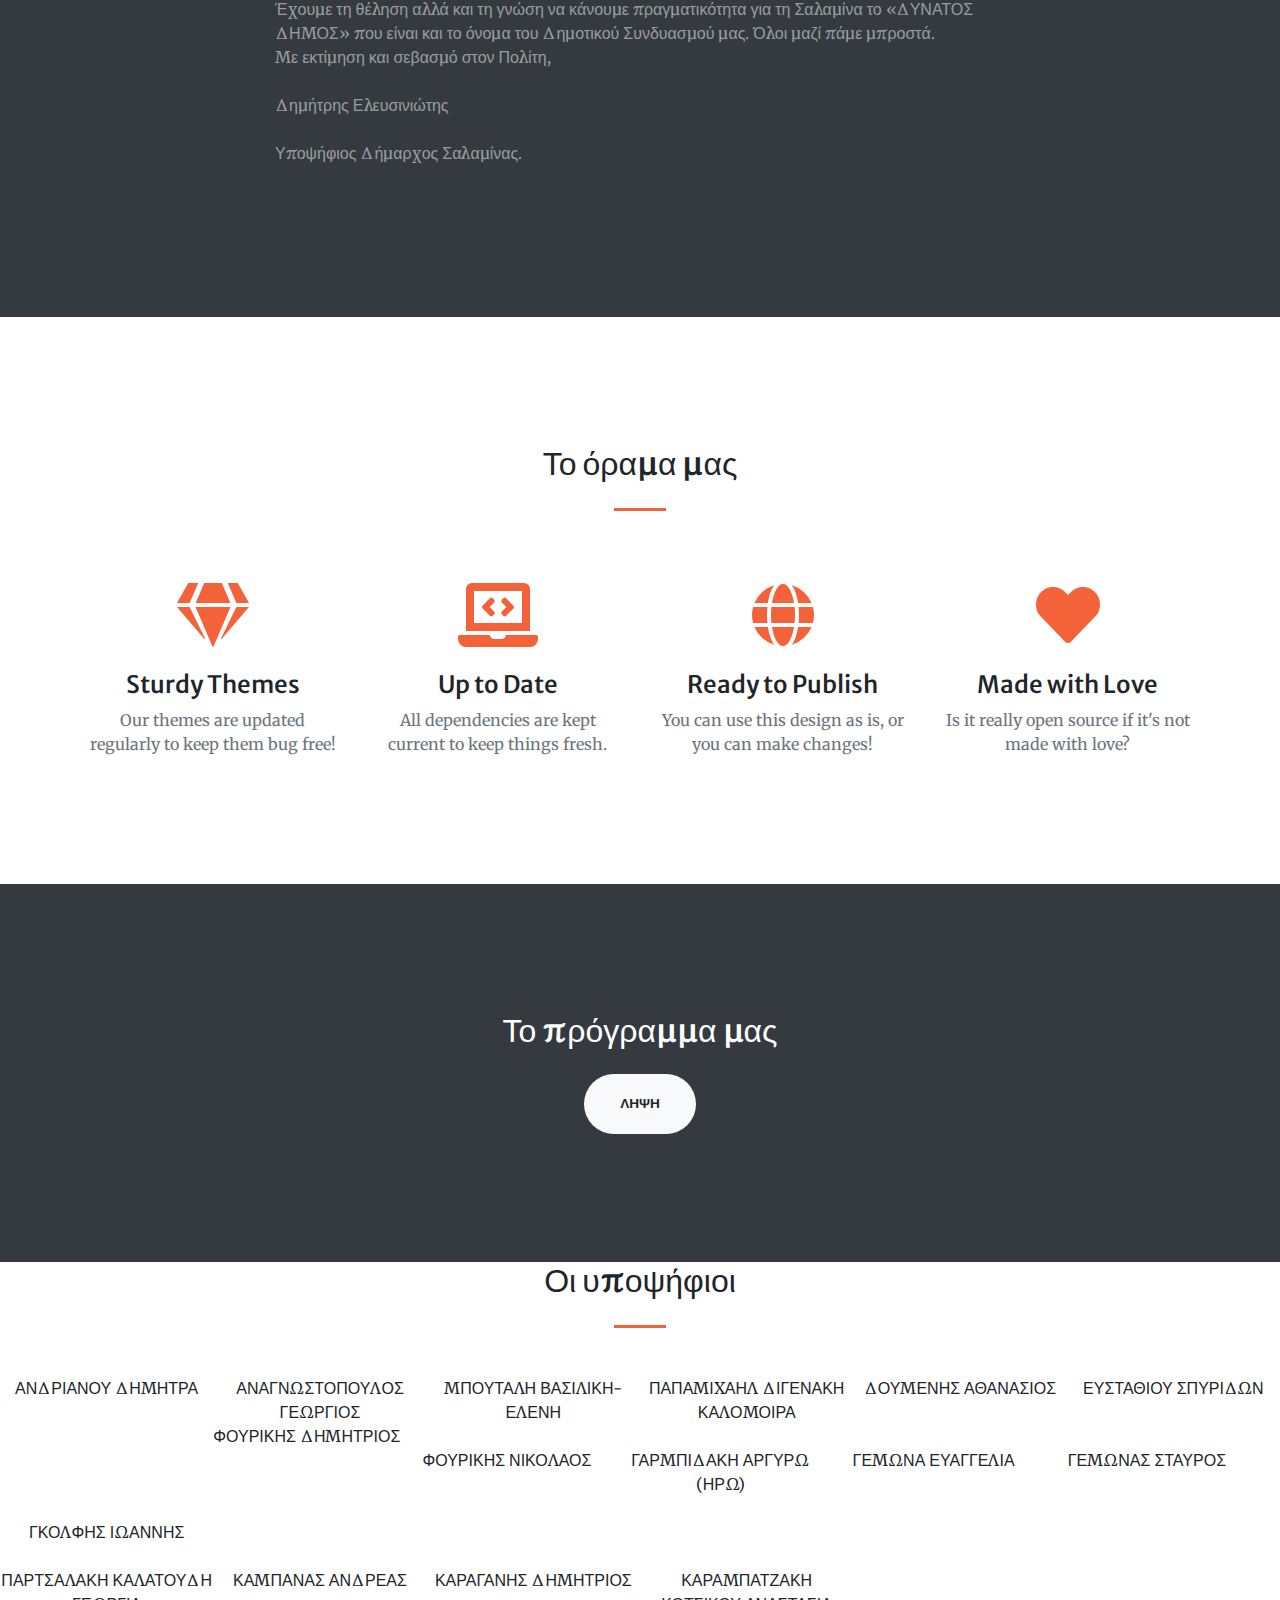
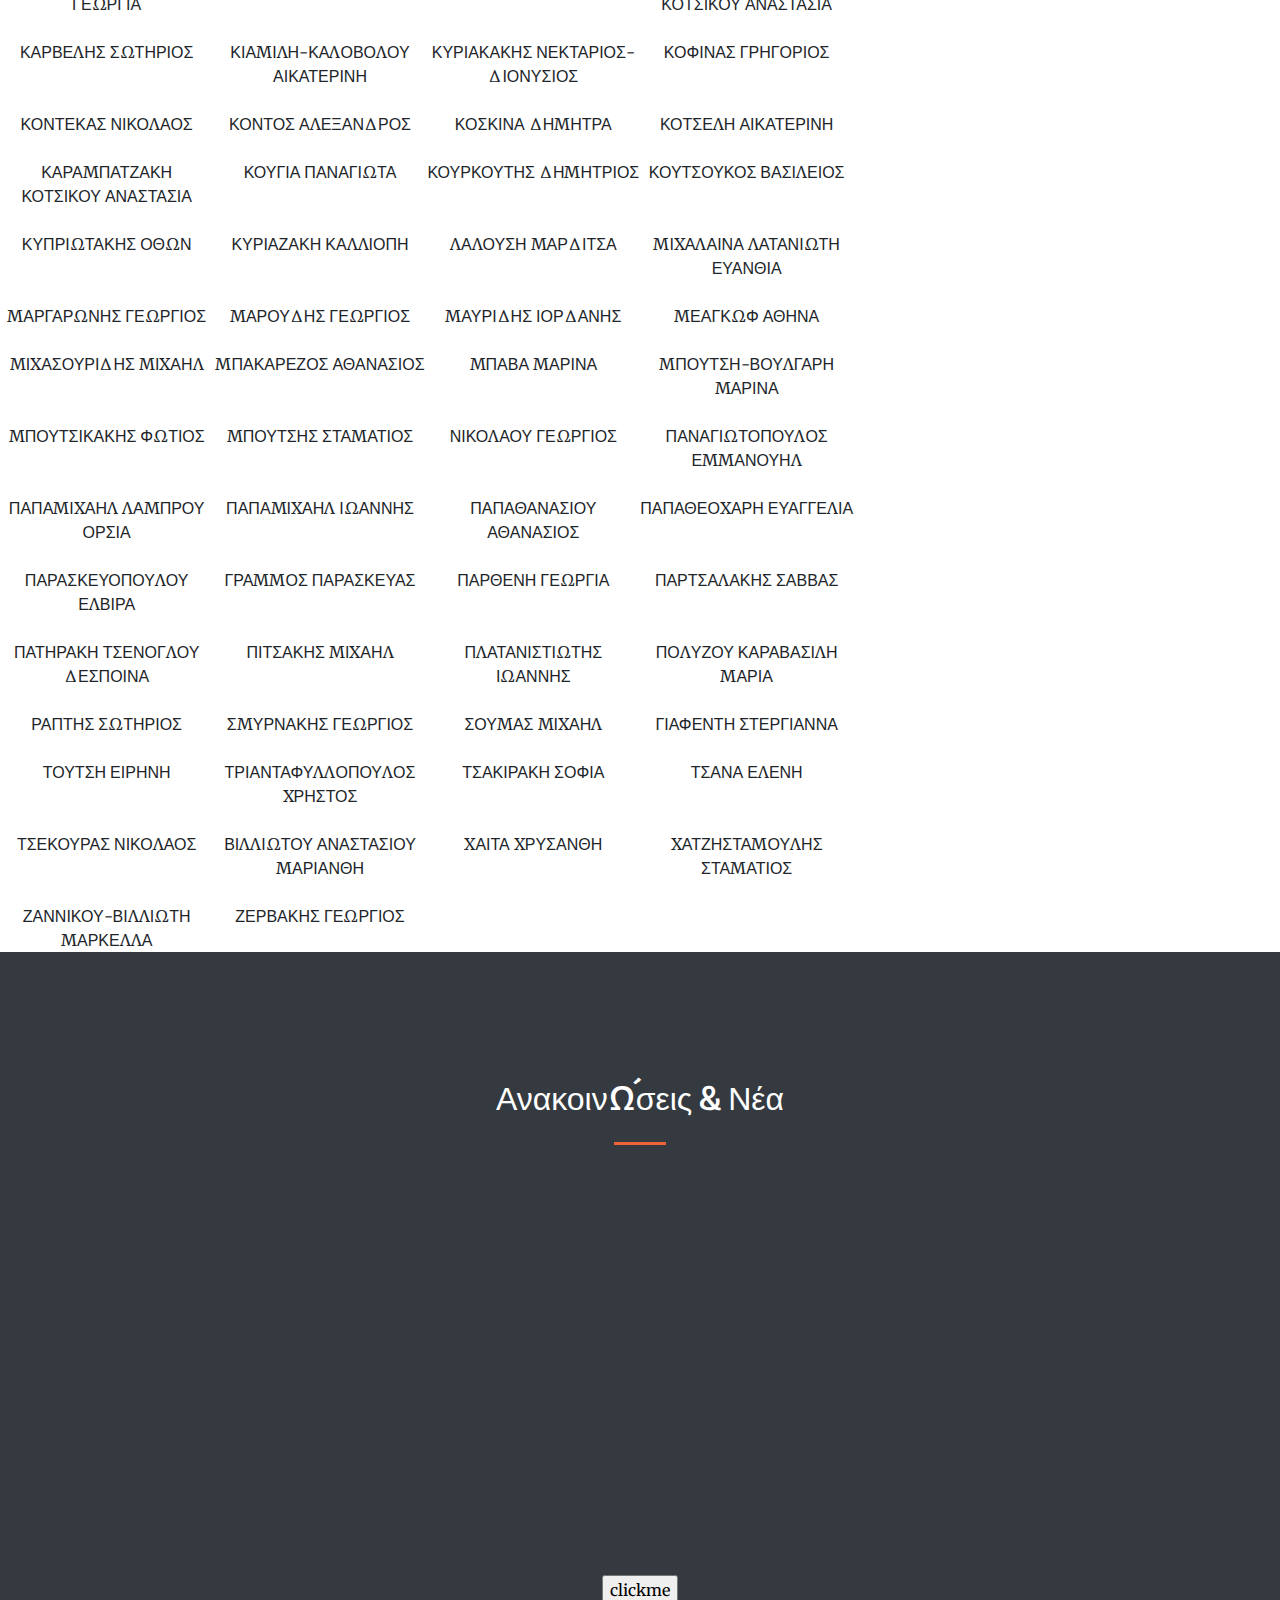
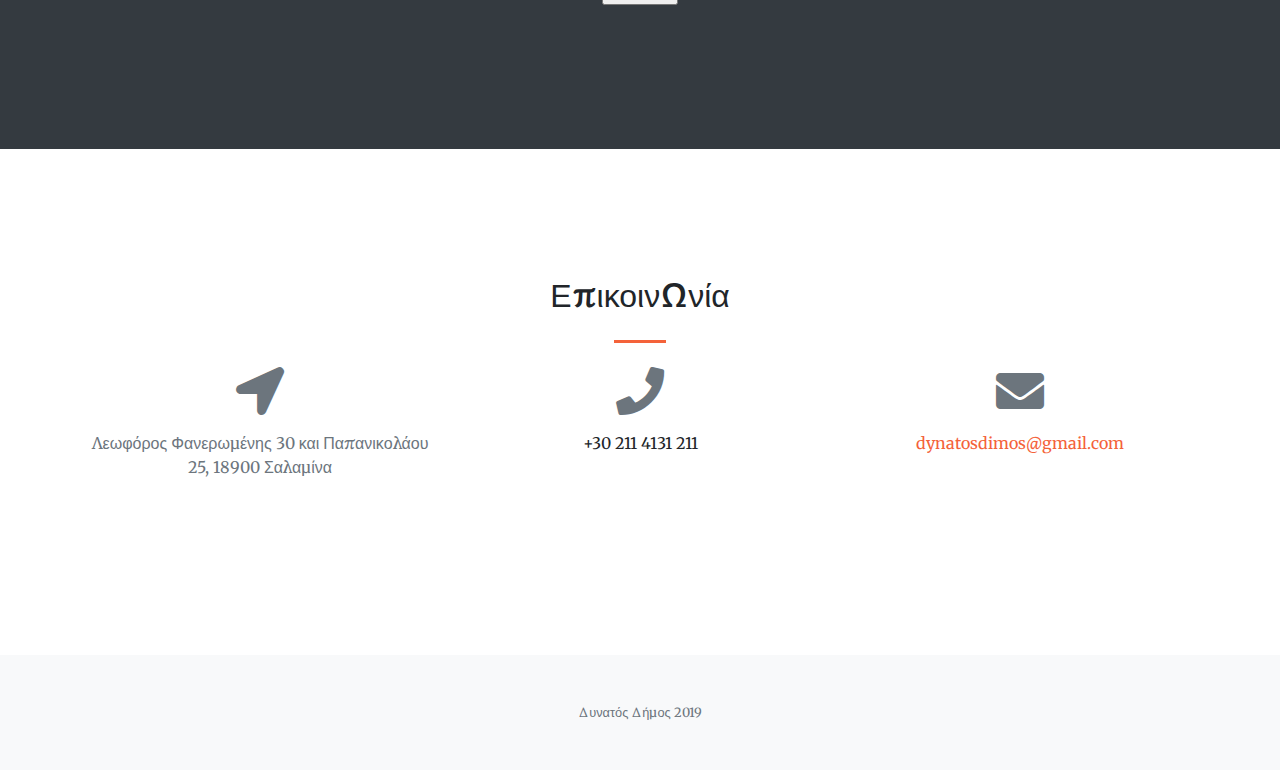
==== commit 096b7cd8: "qw" ====
--- a/index.html
+++ b/index.html
@@ -155,6 +155,47 @@
   <section class="page-section bg-dark text-white" id="programma">
     <div class="container text-center">
       <h2 class="mb-4">Το πρόγραμμα μας</h2>
+	  <script src="https://cdn.jsdelivr.net/npm/publicalbum@latest/embed-ui.min.js" async></script>
+		<div class="pa-carousel-widget" style="width:100%; height:480px; display:none;"
+		  data-link="https://photos.app.goo.gl/vsQpippHUtKYiReC6"
+		  data-title="Πρόγραμμα Δυνατού Δήμου"
+		  data-description="32 new photos · Album by Dynatos Dimos">
+		  <img data-src="https://lh3.googleusercontent.com/2umGeTNzrxizWquVppZByAkAc-HY3iftf652sAsoIVjm9V61XVj7eYAFiqWV9p3lWZGXWlvlZJL5HFiAW6fUFTKTzqgsmgD-JDtuqc4QmMfunt-ciTkgpGnPQo1eVbETUB5XdaJSHg=w1920-h1080" src="" alt="" />
+		  <img data-src="https://lh3.googleusercontent.com/NPhTgHFQSO6FfUpfpwksu_JOH4biu2dAf8aI-d9XeMuv_MVdEQzg3rkDoTQp2CWrEzjd0mm7nLCrk36w8_ZvnwHweBjV8mjV1qwXsAGGx3AMtHq45v--8gNSz4aiFsmyD51FUrYNQA=w1920-h1080" src="" alt="" />
+		  <img data-src="https://lh3.googleusercontent.com/bVwuwQM_oIKTMhVq4wkybBpVu7ifiGl-7f266q0yIX86n3CdJ59knuoDAQPv7H4WyJQovvMMd_HcJe04zt4VFHw0qqdjMcSr7hOiSqicEFkFetJspL9073uRmA7jx0d_LG-8Bcv9eg=w1920-h1080" src="" alt="" />
+		  <img data-src="https://lh3.googleusercontent.com/Ct7uDpEQUm2ZJ3N4FAR7gzDLg419Iue58GYsdOVygYn_JC_QGQ0MwiVj2XFCZDrrk74rfMNBIdV7t6gOZyLDe0bD8BIdAp94mWB1jv0F8e-jxR9KG97y9S2gtia15zWZNoI_pZblQA=w1920-h1080" src="" alt="" />
+		  <img data-src="https://lh3.googleusercontent.com/3YhVvZ--QW-vmVSxkgIwsZO51GrJ0jKmCgy-4m95CBDBi-zkv9kHG2kr69NAsnbgtgDpZyYfqJ3Ryn1wDdwTBRuwxN_ZHZd2IMYK3KasyLTF_GPO0ko-pTigeOOsSBY-I2i0USWhpg=w1920-h1080" src="" alt="" />
+		  <img data-src="https://lh3.googleusercontent.com/t0r_1pPOnaS4ehsiM6wohLePc__8JHg8G67b0ntUjp8FFWcZvQ1xPu4cgRPXBGmohTqrPYbYheNbXHmeJ5nlhsEToFWjR7ImBsqvR5M69YMrJiGnvbiaKKhNKd-rihb-YObZ5eQbJw=w1920-h1080" src="" alt="" />
+		  <img data-src="https://lh3.googleusercontent.com/URr7aK3x8scBd99ho0ujE9a4vz1J1nDmwaPLam7DLbp9tlY18wJ207AKdivQ-49FIk6yUmHWQWgfd7IEdqWW1OWf16YsLqv0yhPR_JIZj84v1xXUPWc9_Jns8C8E4D2Qz-UCiA9vDQ=w1920-h1080" src="" alt="" />
+		  <img data-src="https://lh3.googleusercontent.com/l7Mj3hXBEtwaEOHHaprcSKfLajGdlBek36GyXs9VoiYaup1YrH-8X2s60hFQh9q6rrGMxTo59kxoRMRAMSapQGpIkFgejte9DNcmz0iCjq-pHg9eEvO_XBk4-HJwOEKhrO7fDlIxDQ=w1920-h1080" src="" alt="" />
+		  <img data-src="https://lh3.googleusercontent.com/DD2REREKj5UXUJ_lru3ZS6eictfDOPxgVAYm6qUo0_KfclxuZgb3B8RLDioZwjSstIPpCnNycjHi_cSNoWBsn0Qy-Cs7ORfoW5uVdRx7rkENbNEWwyJYlu2oG1Tt01S4znU_rH1OHw=w1920-h1080" src="" alt="" />
+		  <img data-src="https://lh3.googleusercontent.com/QwvIiL8tbuvV4yewq3jzO5KS9KnJxuJRnTlKxeVgaiLo5fZPRMe2NUrmzFq7W5GvU8-QP_c33Vap3PchOqKjRzAZqipnOqhbsbXgRLRUQ_s7IlzbnBo96qgNvQaD4PJskbr63k8gJg=w1920-h1080" src="" alt="" />
+		  <img data-src="https://lh3.googleusercontent.com/twiPFT3lTpzYsw_9ccuCOeMLTiP-X4TFLxTYPuVlG6wTqnbaNPMrPTF1mKRi1HTRiq2cX3ak5fuN39IExgW29c98Gb6CMXz4ZDDgTwaUq-QKBBZ3vtS7hVZcB-zaWPKUa31yUFA6YA=w1920-h1080" src="" alt="" />
+		  <img data-src="https://lh3.googleusercontent.com/rq6HMGLKitJCr-zTTWzO2qg0dczBrJRu-sLyOdHKYRIL1qbimw0q83Nzi1oEVakJr2cFofkfMSvg47VT3jXYTVBCvTgMeLo5CfPFvGBvjirVJfWlPVWkrsXIPdPjoCfzzltVED_aHw=w1920-h1080" src="" alt="" />
+		  <img data-src="https://lh3.googleusercontent.com/rc-Fvq4cFyTOFdV5Bvnp_A1Kghy8VQ7HWztvNYp_0mA1120aVBe5eZHDokmz4UMaVpxoqw2FZkkFbfqRxTFDIxt3Ic57JREICl8OqGXCE-4RgjGTXNH8fIwtfYpfu7f2ctMVlmWdMA=w1920-h1080" src="" alt="" />
+		  <img data-src="https://lh3.googleusercontent.com/l4F6-DOW83FAdalXIqL341004Ul_rwyHVurhWzFKIkjxtuuuRFzn7IzVp51xOaV8JgI9Ni82sOowxnmkg5n4IDR0lXahg2oom5idEvtcli6KEDmLrznFlgOCpN107MMY0OfkK58_pA=w1920-h1080" src="" alt="" />
+		  <img data-src="https://lh3.googleusercontent.com/CcmyAMccPRHvLZQ-gbzyA1iZ80isFyl3daMnKWdEhzYjVGHEorOKVbOgkT89Nebb8jDgOMKn9gKC8Q5c__FDzl437lGcmoOsHRIfMeTybC2clZnR18pl8VQJXr3_UnceBfF95wCaCQ=w1920-h1080" src="" alt="" />
+		  <img data-src="https://lh3.googleusercontent.com/dXvAPSOQjIT6sqwc51G1tsLbrMM_V8k69CYQ5dWepoKYFdtRdmFHzzb9cTrvYGV2wqT6P_z9_tYRhSOzDR3NWVYPwURO7DnteAK8XEsLVNU6t1qPGNVNJ8qSlnKBzDZzF-CRt179GA=w1920-h1080" src="" alt="" />
+		  <img data-src="https://lh3.googleusercontent.com/QQvVIUcjx3bPR81xle0x-R8bH8uiqmnyhDxlB7JUCvqR-XJ_mMbCT1n4T-JZdw0aCiHMKR2wovNV8NjAB5GCZ_4RIh9hK5rtAZFPaqxyteIO6dvllThlduetrqTrMGjG8zpVa9kGeA=w1920-h1080" src="" alt="" />
+		  <img data-src="https://lh3.googleusercontent.com/0LN2LMhIgO6iTw7mqF29N1m7c94ZU4-SkYAGrvuzQhBy50emEHO2Z9ol19JrrhNznzJM1mjjU2T1dkNnZxKz5MkSjipBo11JQ98bBCM7gfDadlH7-IXVOuMQpxBKs_aWgGVavd8bWA=w1920-h1080" src="" alt="" />
+		  <img data-src="https://lh3.googleusercontent.com/JHeSeQ9-W1P4K7VlnN3HwMyQ3OIeQa1qpomaFSlHRwjG65ByTZB9JCgbyQRJC6Na-OHw2V66aP028X7z-7SBfkIEACeZIsMqX7mYQL-RIUUx5nm_-Xc7gJxZlmbZaH6uLwo0adZChw=w1920-h1080" src="" alt="" />
+		  <img data-src="https://lh3.googleusercontent.com/zoejpaH4eYuElAOn1JC4XVI377RP-bmmqhWsyEakD3V0mLbKGcGYmRtKVCPyGb5ScQDOFH6Qp2JK5qxi9teZnnH_wzJneACh96V9BdAH57PCkKAE1aKuPsk-glj3YOYlU2u5FikTwQ=w1920-h1080" src="" alt="" />
+		  <img data-src="https://lh3.googleusercontent.com/R2BTjjq9AVrT27BE-wCJ_8Uz-ASQWPhnEbuA6-CoiwbjaS95adx_7HdLFqT8lOOnHAhpc2atB_KI6Zfj9RIa2cFuetn1m9fYXXIougzjtjOOfFHE7uTHUTxwRAvqh3PANzDK9Nyp7Q=w1920-h1080" src="" alt="" />
+		  <img data-src="https://lh3.googleusercontent.com/D-0s9v3xpSxu8BZIZZtNq91maR7Mhh_jqeDFYZyXaCBmvEuUtBUMvrJwnGUrqaXULC9jVf5FQmIqNla0wDzCEFPcn_0o6Ss_XGKsGylfMvWZcqCM6j92qcgUbvEktpUGqZgIUqPn3w=w1920-h1080" src="" alt="" />
+		  <img data-src="https://lh3.googleusercontent.com/I5feklwkdKH-yR4zYoLlhYMBClhqqR-f-iadnixsDGOjb7UGQVJ-Z5cH3uAQ6uxcnEYdKr4JgGbfZNSLEOsLKIS9CXVYehTQP-wNNt5fjM5tmusWjxYwMZCHkyRBmd3yq2Vy0SUMIQ=w1920-h1080" src="" alt="" />
+		  <img data-src="https://lh3.googleusercontent.com/VfIDR8Sl09BOS8sAoyIgi8CABk2l8jt9itR_OusBRCnGM47Lc1b7f6coizr9qdeN3OojcciGjC28m1FRiNosy8WxkPysURNKkkUFQs2RO8kiSP_aGxOTRZkyxLTbb78nHj0QZXOF2w=w1920-h1080" src="" alt="" />
+		  <img data-src="https://lh3.googleusercontent.com/WevyTiJf27yVAoKPmejkPAmyNMaapTQi1hO4kQ33cGxSg8CU7eoDD6VdozaU2m3b2v5yY2Liils-2ne2yZvU7Jwj06dpUjjl4S78InEBaLu3xfRlH63GZd_LTY58rSawRFdOBLtjKQ=w1920-h1080" src="" alt="" />
+		  <img data-src="https://lh3.googleusercontent.com/wMNfCcAVMgxbCL25-ldm5wtbJmHGcg5qZGpwZZSiGTcXeZp79wjVshfGC600PvlK0jb8uyeb3jjkInhBdv4BPAbRG2MISKsGQaRjHpFGt_arOGp4DEVnUc6UBPVPfAt9GVylsvBtAA=w1920-h1080" src="" alt="" />
+		  <img data-src="https://lh3.googleusercontent.com/NMzB6j-lTaT_btZfmYlKXVnGFpQQ5_GuuzoU3qONBU_8MJHcOJTVVL1jyshb6pR0zJW2lE4t9nq3fXMLADRBAEr-8TBymPlrCx1eCwb1oKfEJ4ImML0qCNQTKbScsqCniSS8i_N8kA=w1920-h1080" src="" alt="" />
+		  <img data-src="https://lh3.googleusercontent.com/KuNtISTyvpRl0FTrye7CyptgtCv7uTpLsbPFKmv_fTcpojpypjOdzmuMteLpRo-hOpfrGDnyxGCSW6lZ1IWIXfrzljoIMFcGp0X7Ld5qpjVzf2kVnnclAUIAbM8Rr6doKtY7jjRDrw=w1920-h1080" src="" alt="" />
+		  <img data-src="https://lh3.googleusercontent.com/hL2RA-EJqQqKwXd6xDCVBWryNDGT_M4T_oIFPLjDSHI1W8WRzGiTBgbxXzmuSYDeUmNPaa9KfX60J-AeUMQxJC0O6ai5Z-KByWFUHwgoL42Xno_kQWfs48HwVdbji29LvzDjFfSGfg=w1920-h1080" src="" alt="" />
+		  <img data-src="https://lh3.googleusercontent.com/U7ZV6frzWAKl1C84em9RhY-vOCTf_po5IWk-B7kGsOStqB8p3IEaGr8_-mAvWoA0xAjAbPqRxxMjyylVitLMfUlIKmg5_vU4UrnncDzRTZT7-piCQzIBdEhS6W8Sv0wRDpbLkH0Dyg=w1920-h1080" src="" alt="" />
+		  <img data-src="https://lh3.googleusercontent.com/JYYvKMLPA08Ij54Spg00OFNDx9YNgOrKkVVivFB1lR_BSNwLae6hCsQbTTuG1DMUdkARufuz8Un8cbR9W4dJ39UoxCjfcdEScXnpJBu8ioLxuQk5GFMaog6-doqMIih3a5ydLv2skg=w1920-h1080" src="" alt="" />
+		  <img data-src="https://lh3.googleusercontent.com/tXPNnH0rprLHBVu77jBAoir8Wc2BwJlQ-GsuLPFi_-Jqu44i97xSxh8ePZrSPKJQRDl7hMozM2WK8czy6Gy114z5aU6FkwvhpM0al6dBQzjYtNtUm757LAqzgTE_21MmLg5T7fW7xQ=w1920-h1080" src="" alt="" />
+
+  </div>
+
+
       <a class="btn btn-light btn-xl" href="/program/DynatosDimosProgramma.pdf">Ληψη</a>
     </div>
 
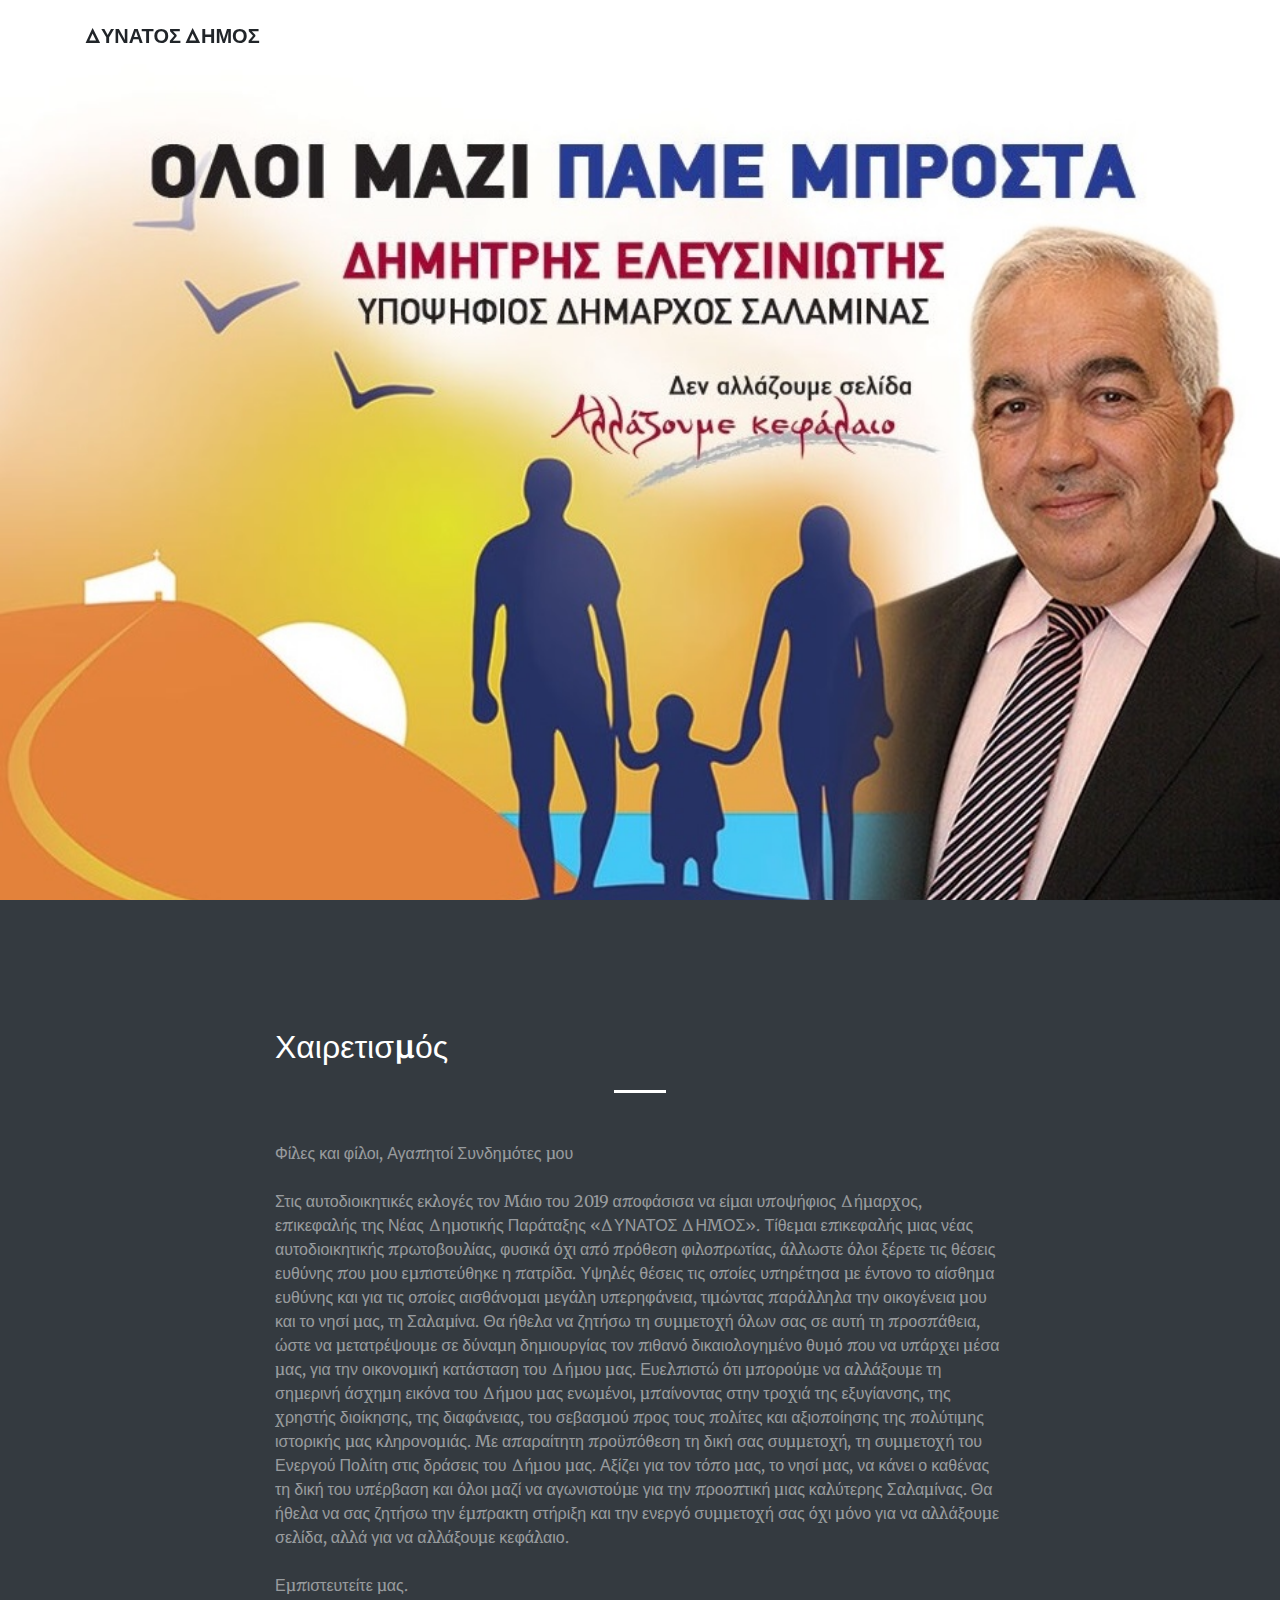
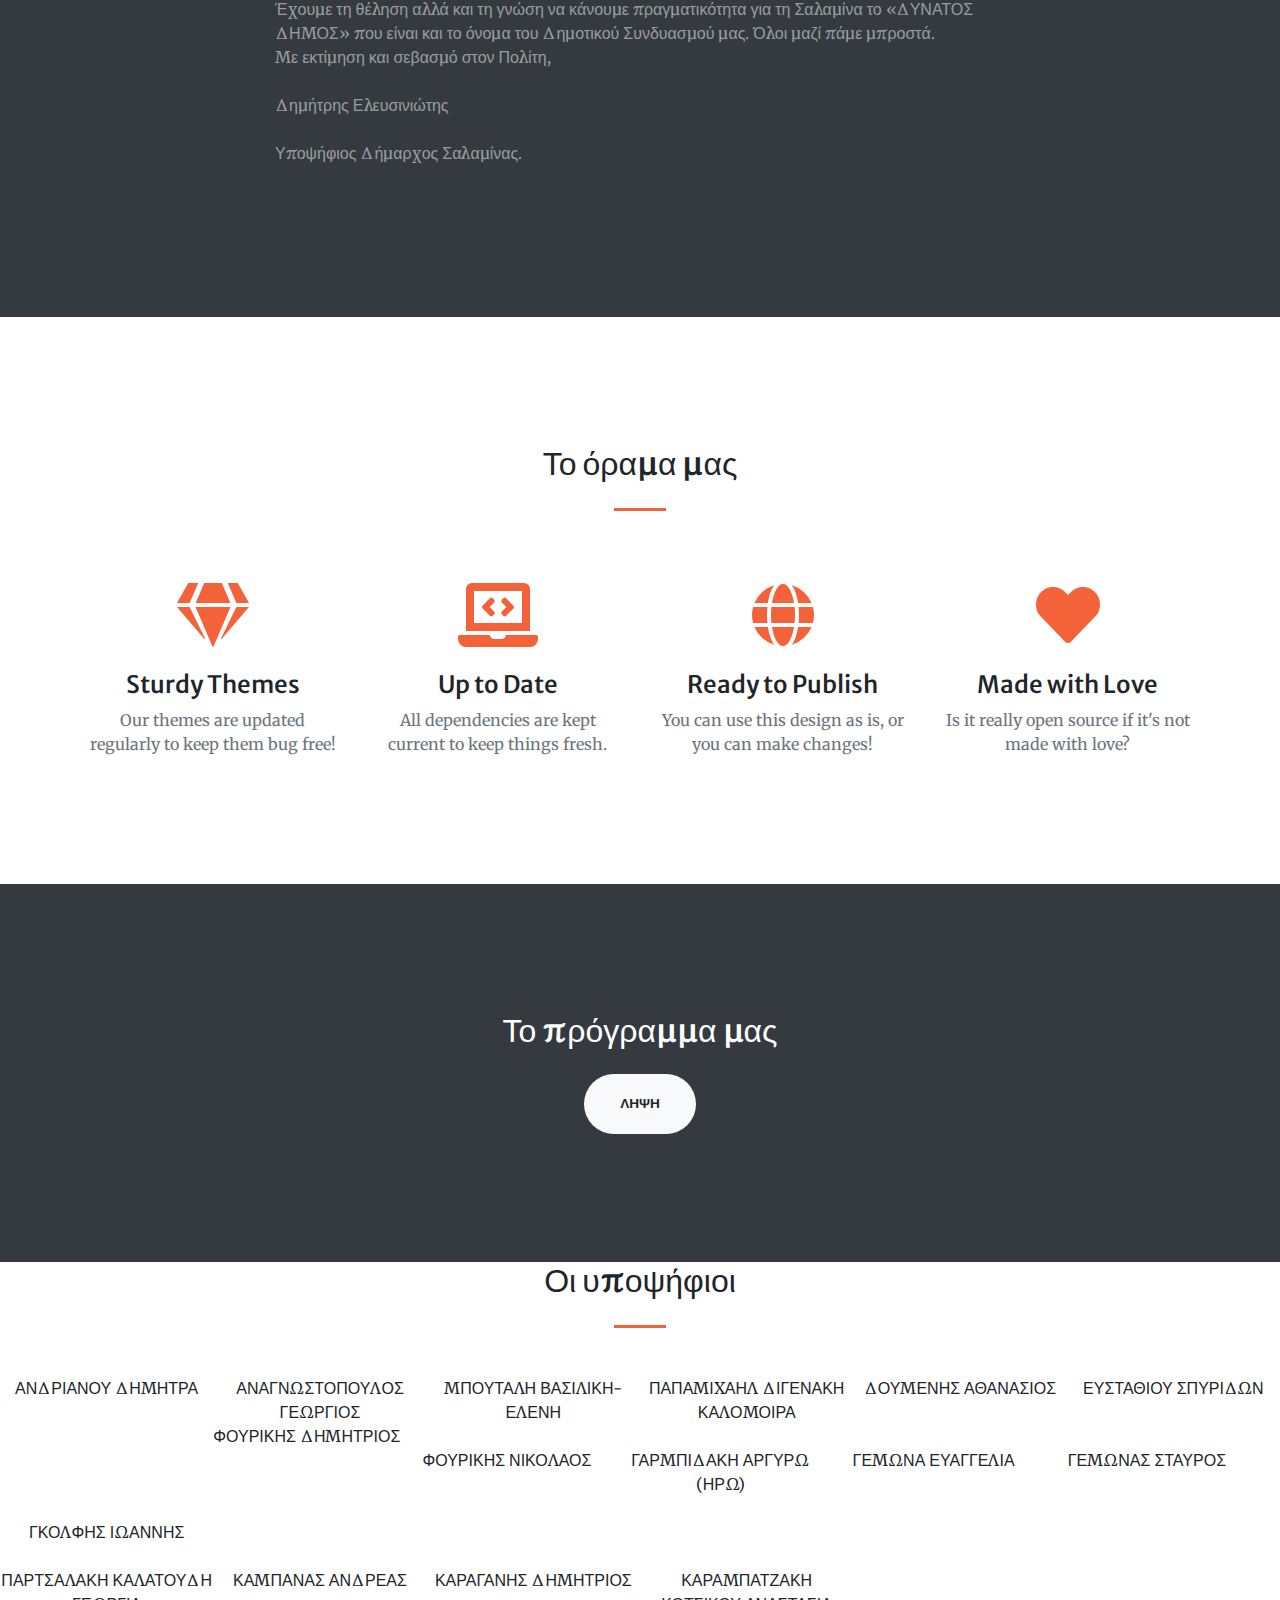
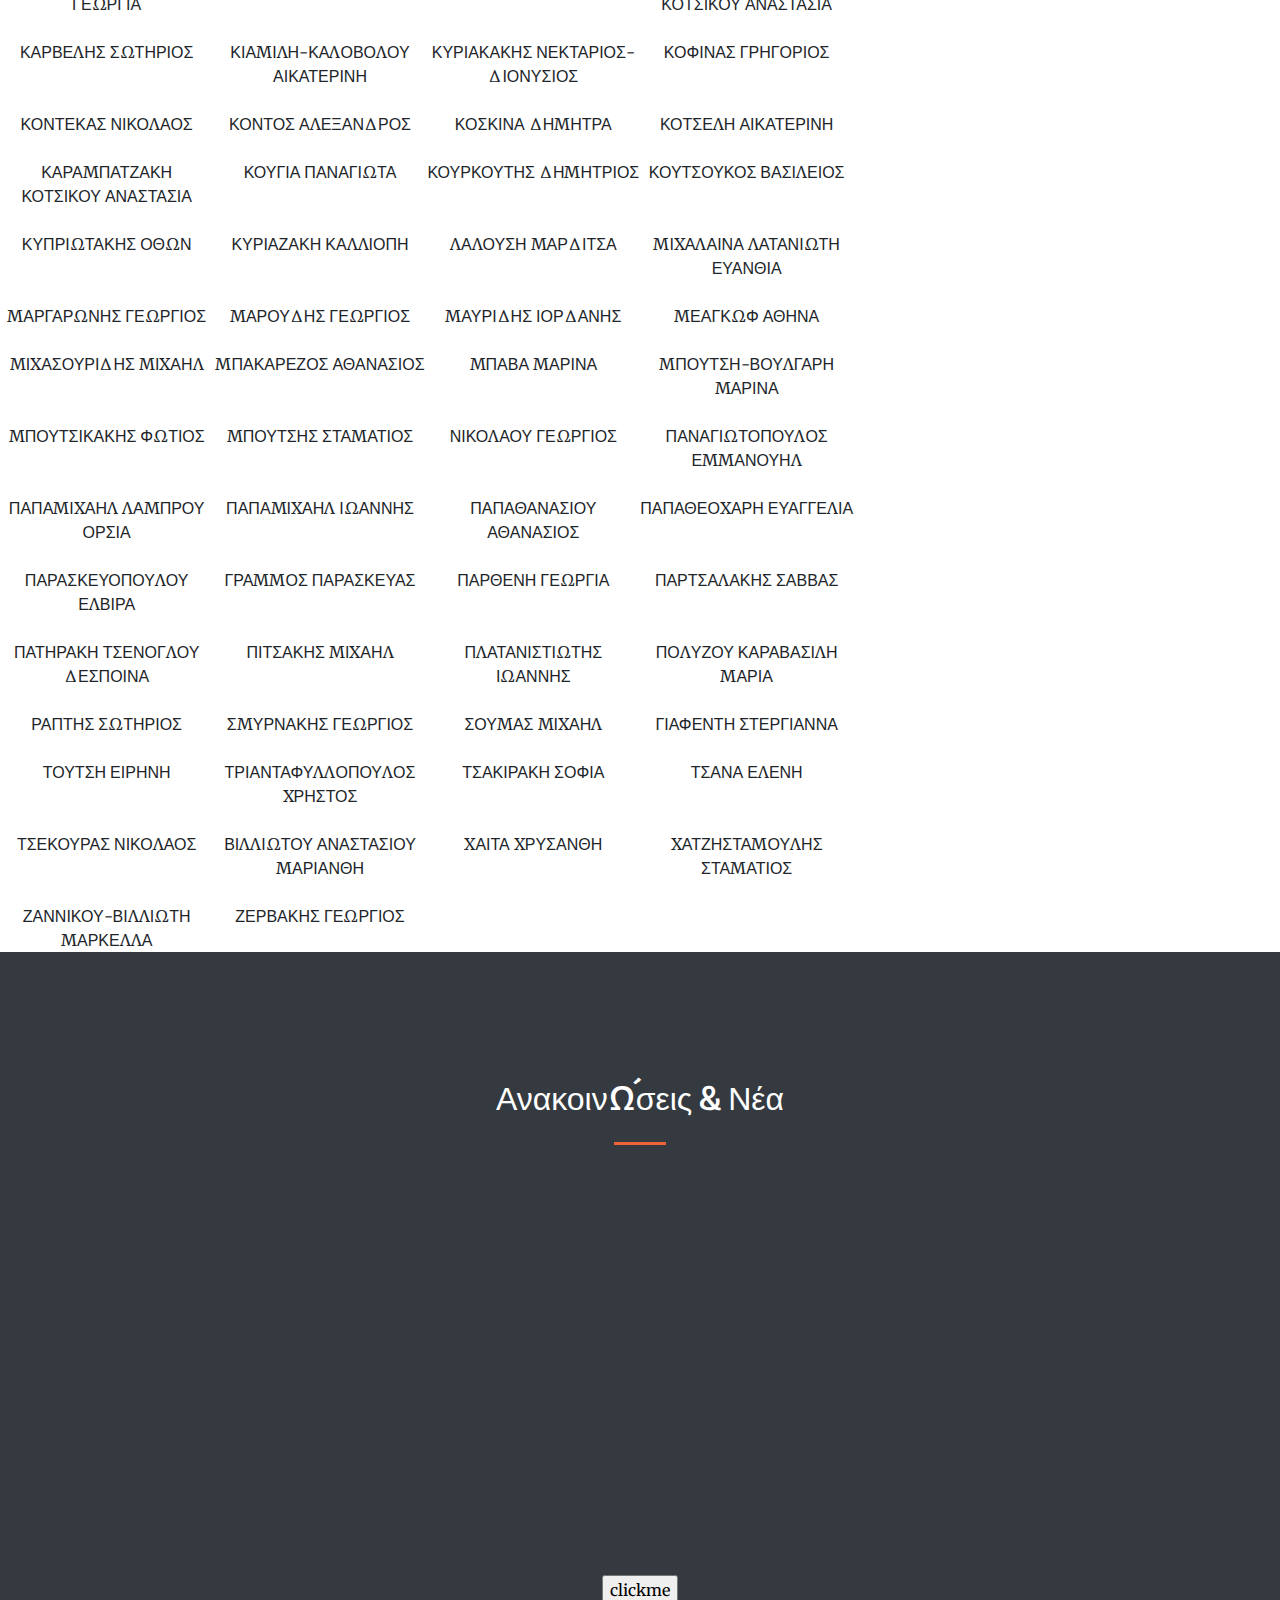
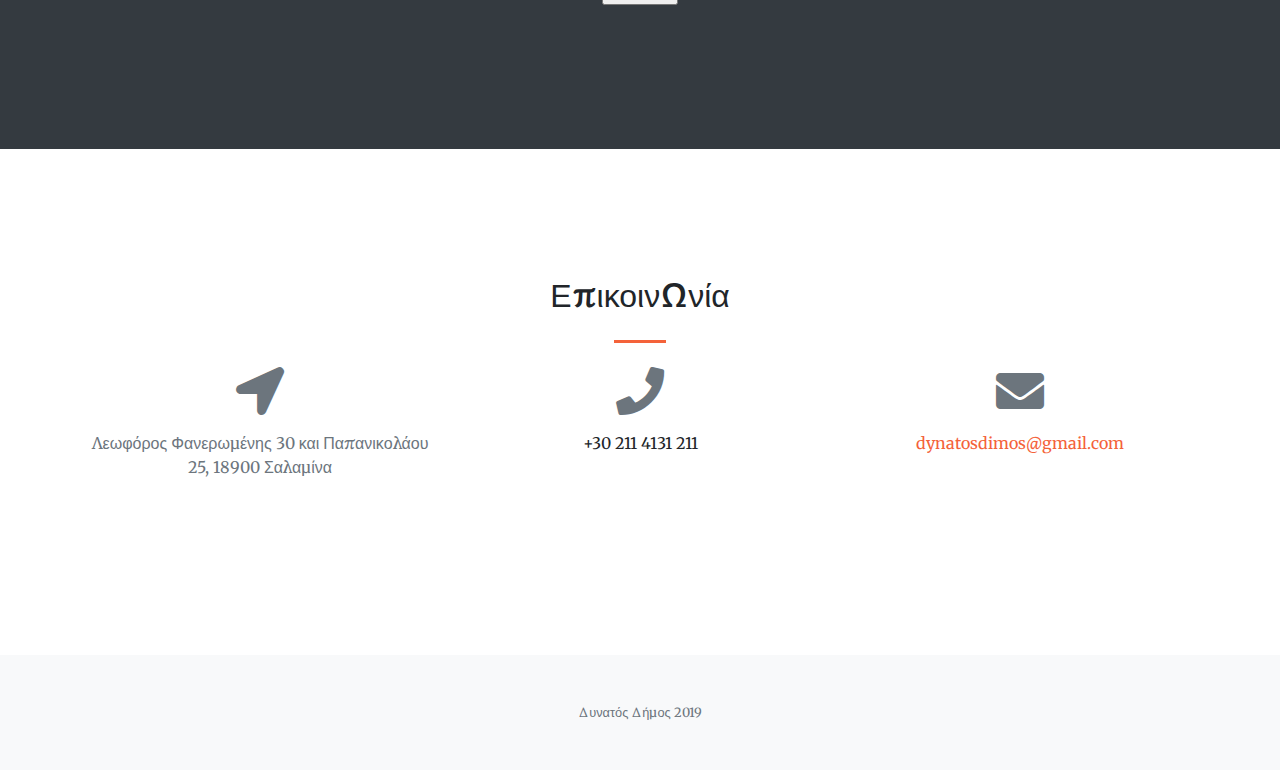
==== commit 16c16c9c: "Update index.html" ====
--- a/index.html
+++ b/index.html
@@ -35,7 +35,7 @@
 		<!-- <img class="img-fluid" src="img/dinatos_dimos_logo.png" width="30%" alt=""> -->
 		ΔΥΝΑΤΟΣ ΔΗΜΟΣ
 	  </a>
-      <button class="navbar-toggler navbar-toggler-right" type="button" data-toggle="collapse" data-target="#navbarResponsive" aria-controls="navbarResponsive" aria-expanded="false" aria-label="Toggle navigation">
+      <button class="navbar-toggler navbar-toggler-right" type="button" data-target="#navbarResponsive" aria-controls="navbarResponsive" aria-expanded="false" aria-label="Toggle navigation">
         <span class="navbar-toggler-icon"></span>
       </button>
       <div class="collapse navbar-collapse" id="navbarResponsive">
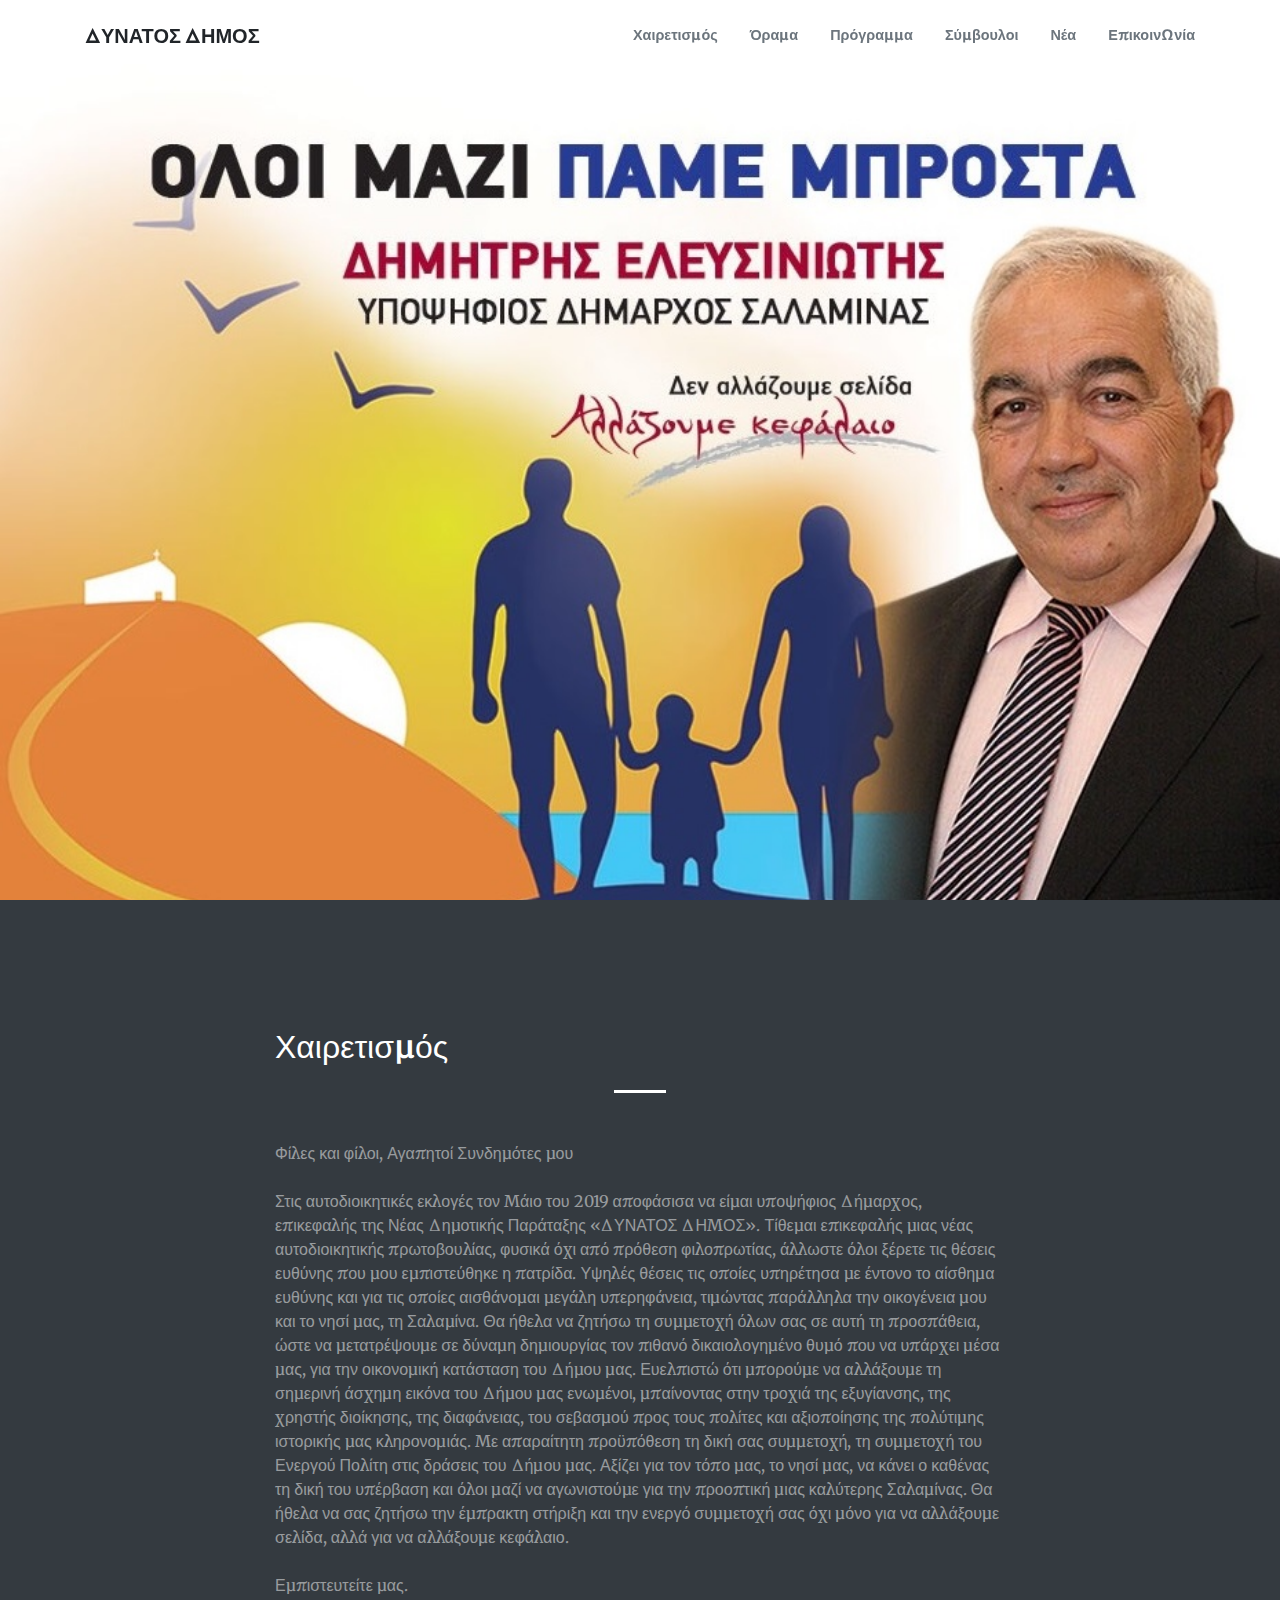
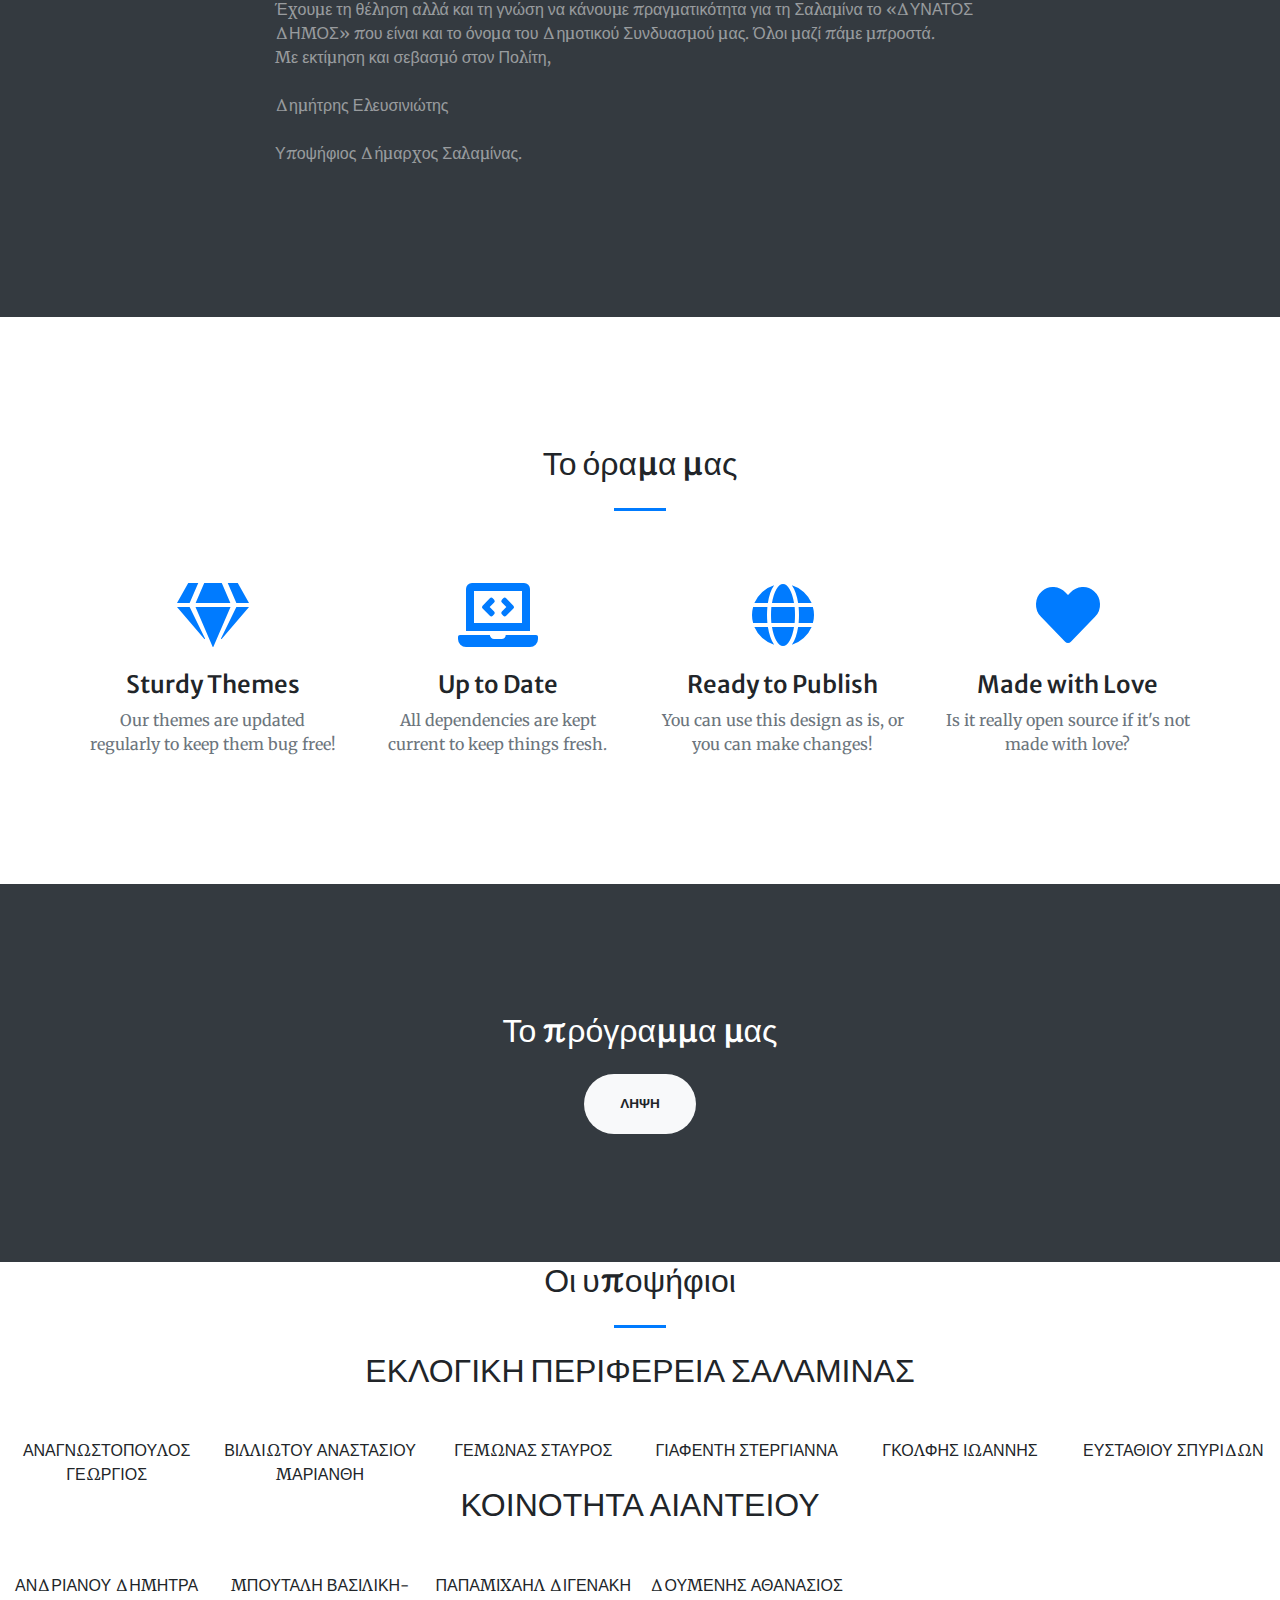
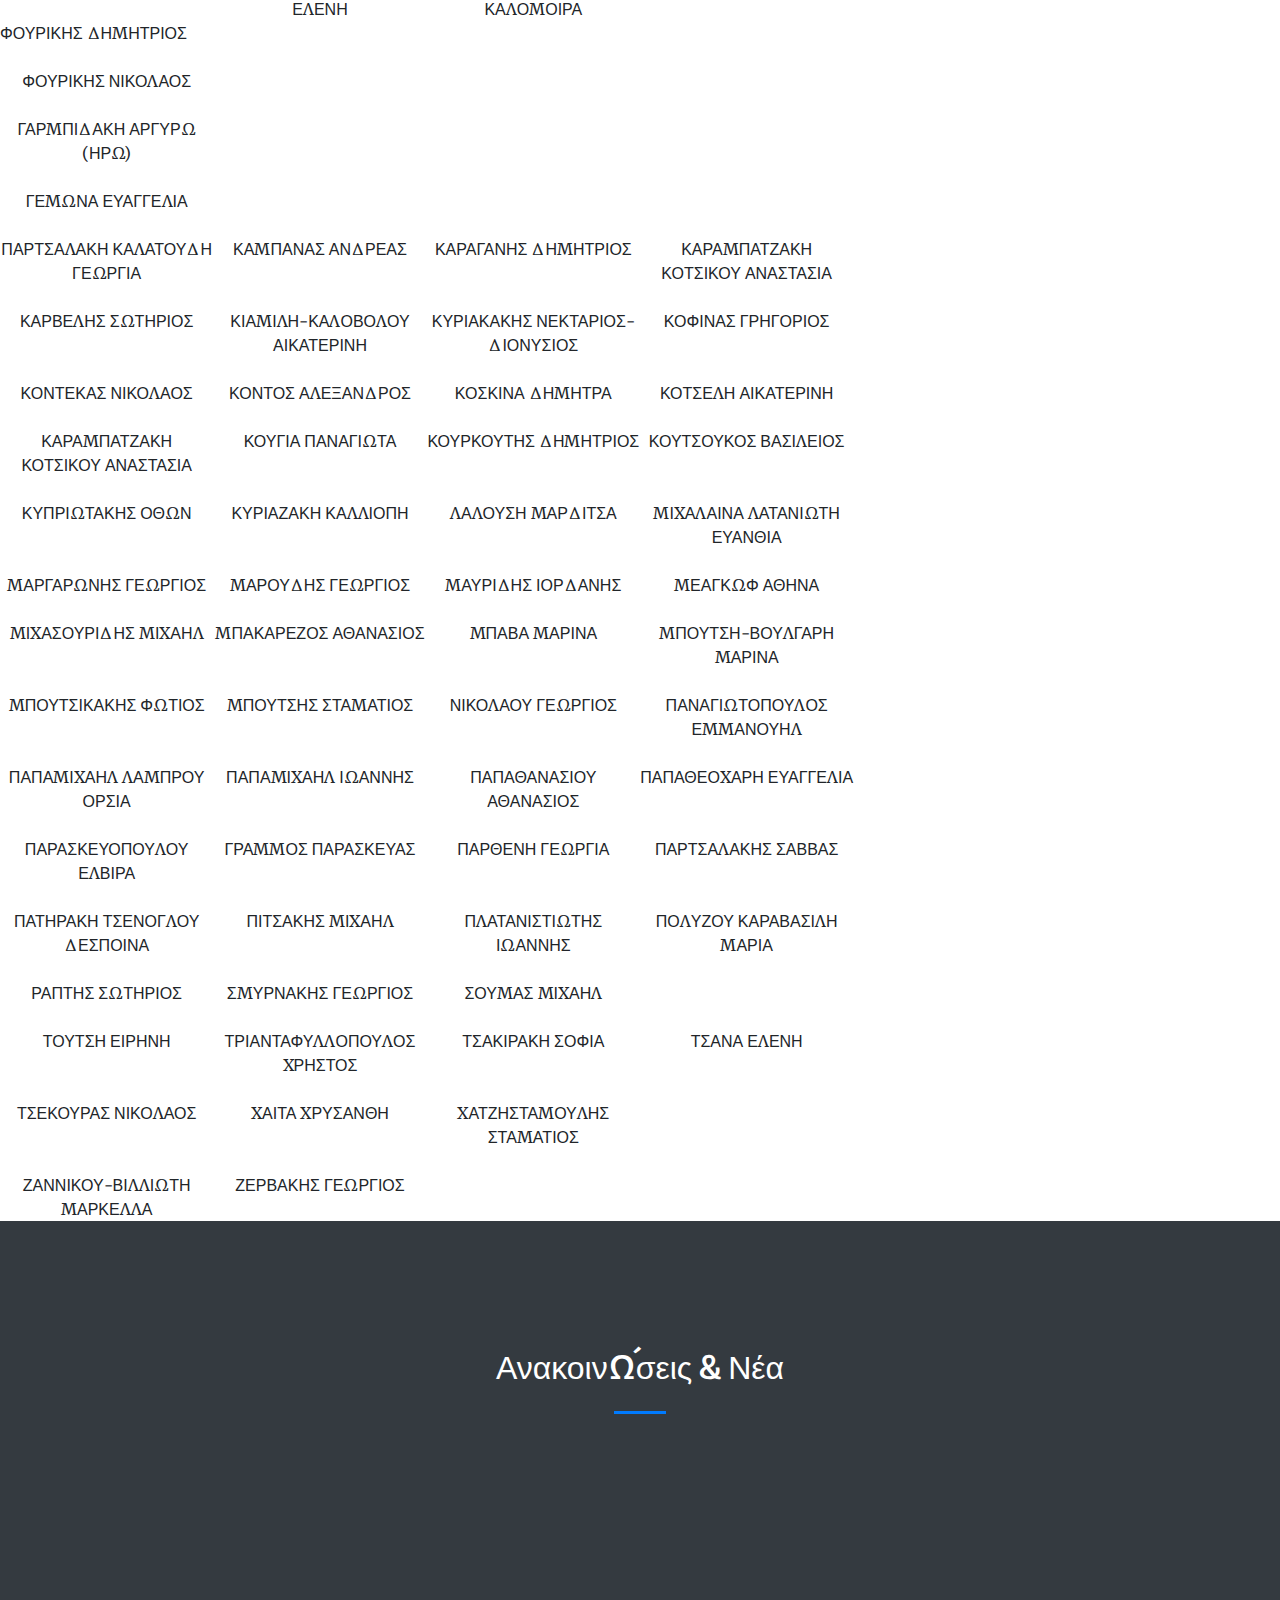
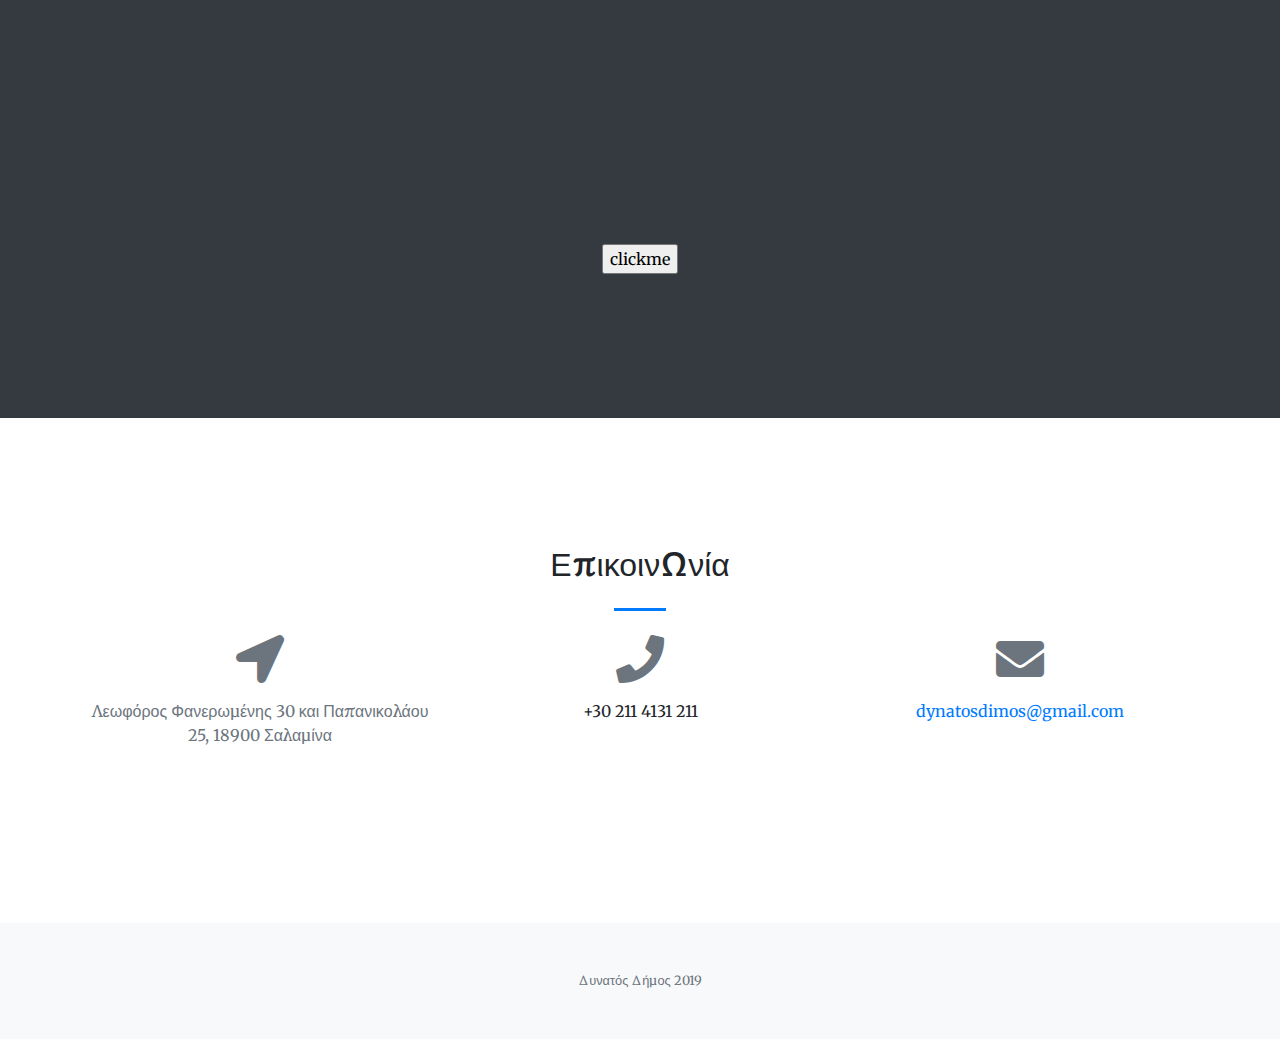
==== commit 8c941e77: "nadc" ====
--- a/index.html
+++ b/index.html
@@ -23,7 +23,7 @@
   <link href="vendor/magnific-popup/magnific-popup.css" rel="stylesheet">
 
   <!-- Theme CSS - Includes Bootstrap -->
-  <link href="css/creative.min.css" rel="stylesheet">
+  <link href="css/creative.css" rel="stylesheet">
 </head>
 
 <body id="page-top" >
@@ -35,7 +35,7 @@
 		<!-- <img class="img-fluid" src="img/dinatos_dimos_logo.png" width="30%" alt=""> -->
 		ΔΥΝΑΤΟΣ ΔΗΜΟΣ
 	  </a>
-      <button class="navbar-toggler navbar-toggler-right" type="button" data-target="#navbarResponsive" aria-controls="navbarResponsive" aria-expanded="false" aria-label="Toggle navigation">
+      <button class="navbar-toggler navbar-toggler-right" type="button" data-toggle="collapse" data-target="#navbarResponsive" aria-controls="navbarResponsive" aria-expanded="false" aria-label="Toggle navigation">
         <span class="navbar-toggler-icon"></span>
       </button>
       <div class="collapse navbar-collapse" id="navbarResponsive">
@@ -207,20 +207,52 @@
         <div class="col-lg-8 text-center">
 			<h2 class="mb-4">Οι υποψήφιοι</h2>
 			<hr class="divider my-4">
+			<h2 class="mb-4">ΕΚΛΟΓΙΚΗ ΠΕΡΙΦΕΡΕΙΑ ΣΑΛΑΜΙΝΑΣ</h2>
           
         </div>
     </div>
     <div class="container-fluid p-0">
       <div class="row no-gutters">
+		<div class="col-lg-2 col-sm-4">
+			<img class="img-fluid" src="img/candidates/anagnostopoulos.jpg" alt=""><div class="portfolio-box-caption"><div class="project-name text-center">
+				ΑΝΑΓΝΩΣΤΟΠΟΥΛΟΣ ΓΕΩΡΓΙΟΣ
+		</div></div></div> 		
+	    <div class="col-lg-2 col-sm-4">
+		<img class="img-fluid" src="img/candidates/villiotou.jpg" alt=""><div class="portfolio-box-caption"><div class="project-name text-center">
+				ΒΙΛΛΙΩΤΟΥ ΑΝΑΣΤΑΣΙΟΥ ΜΑΡΙΑΝΘΗ
+		</div></div></div> 		
+	    <div class="col-lg-2 col-sm-4">
+		<img class="img-fluid" src="img/candidates/GEMONAS.jpg" alt=""><div class="portfolio-box-caption"><div class="project-name text-center">
+				ΓΕΜΩΝΑΣ ΣΤΑΥΡΟΣ
+		</div></div></div>
+        <div class="col-lg-2 col-sm-4">
+		<img class="img-fluid" src="img/candidates/stergianna.jpg" alt=""><div class="portfolio-box-caption"><div class="project-name text-center">
+				ΓΙΑΦΕΝΤΗ ΣΤΕΡΓΙΑΝΝΑ
+		</div></div></div>
+		<div class="col-lg-2 col-sm-4">
+		<img class="img-fluid" src="img/candidates/GKOLFIS.jpg" alt=""><div class="portfolio-box-caption"><div class="project-name text-center">
+				ΓΚΟΛΦΗΣ ΙΩΑΝΝΗΣ
+		</div></div></div>			
+		<div class="col-lg-2 col-sm-4">
+		<img class="img-fluid" src="img/candidates/EYSTATHIOU.jpg" alt=""><div class="portfolio-box-caption"><div class="project-name text-center">
+				ΕΥΣΤΑΘΙΟΥ ΣΠΥΡΙΔΩΝ
+		</div></div></div> 		
+		
+	  </div>
+	  
+	  <div class="row justify-content-center">
+        <div class="col-lg-8 text-center">
+			<h2 class="mb-4">ΚΟΙΝΟΤΗΤΑ ΑΙΑΝΤΕΙΟΥ</h2>
+          
+        </div>
+	  </div>
+    
+	  <div class="row no-gutters">
         <div class="col-lg-2 col-sm-4">
 		<img class="img-fluid" src="img/candidates/ADRIANOU.jpg" alt=""><div class="portfolio-box-caption"><div class="project-name text-center">
 				ΑΝΔΡΙΑΝΟΥ ΔΗΜΗΤΡΑ
 		</div></div></div>
-		<div class="col-lg-2 col-sm-4">
-		<img class="img-fluid" src="img/candidates/anagnostopoulos.jpg" alt=""><div class="portfolio-box-caption"><div class="project-name text-center">
-				ΑΝΑΓΝΩΣΤΟΠΟΥΛΟΣ ΓΕΩΡΓΙΟΣ
-		</div></div></div> 		
-	    <div class="col-lg-2 col-sm-4">
+		  <div class="col-lg-2 col-sm-4">
 		<img class="img-fluid" src="img/candidates/BOUTALH.jpg" alt=""><div class="portfolio-box-caption"><div class="project-name text-center">
 				ΜΠΟΥΤΑΛΗ ΒΑΣΙΛΙΚΗ-ΕΛΕΝΗ
 		</div></div></div>
@@ -232,11 +264,6 @@
 		<img class="img-fluid" src="img/candidates/DOUMENHS.jpg" alt=""><div class="portfolio-box-caption"><div class="project-name text-center">
 				ΔΟΥΜΕΝΗΣ ΑΘΑΝΑΣΙΟΣ
 		</div></div></div>
-		<div class="col-lg-2 col-sm-4">
-		<img class="img-fluid" src="img/candidates/EYSTATHIOU.jpg" alt=""><div class="portfolio-box-caption"><div class="project-name text-center">
-				ΕΥΣΤΑΘΙΟΥ ΣΠΥΡΙΔΩΝ
-		</div></div></div> 		
-	    <div class="col-lg-2 col-sm-4">
 	  </div>
 	  <div class="row no-gutters">
 		<img class="img-fluid" src="img/candidates/FOURIKHS_1.jpg" alt=""><div class="portfolio-box-caption"><div class="project-name text-center">
@@ -253,15 +280,7 @@
 		<div class="col-lg-2 col-sm-4">
 		<img class="img-fluid" src="img/candidates/GEMONA.jpg" alt=""><div class="portfolio-box-caption"><div class="project-name text-center">
 				ΓΕΜΩΝΑ ΕΥΑΓΓΕΛΙΑ
-		</div></div></div> 		
-	    <div class="col-lg-2 col-sm-4">
-		<img class="img-fluid" src="img/candidates/GEMONAS.jpg" alt=""><div class="portfolio-box-caption"><div class="project-name text-center">
-				ΓΕΜΩΝΑΣ ΣΤΑΥΡΟΣ
-		</div></div></div>
-        <div class="col-lg-2 col-sm-4">
-		<img class="img-fluid" src="img/candidates/GKOLFIS.jpg" alt=""><div class="portfolio-box-caption"><div class="project-name text-center">
-				ΓΚΟΛΦΗΣ ΙΩΑΝΝΗΣ
-		</div></div></div>		
+		</div></div></div> 			
 	  </div>
 	  <div class="row no-gutters">
         <div class="col-lg-2 col-sm-4">
@@ -475,10 +494,6 @@
 		<img class="img-fluid" src="img/candidates/SOUMAS.jpg" alt=""><div class="portfolio-box-caption"><div class="project-name text-center">
 				ΣΟΥΜΑΣ ΜΙΧΑΗΛ
 		</div></div></div>
-        <div class="col-lg-2 col-sm-4">
-		<img class="img-fluid" src="img/candidates/stergianna.jpg" alt=""><div class="portfolio-box-caption"><div class="project-name text-center">
-				ΓΙΑΦΕΝΤΗ ΣΤΕΡΓΙΑΝΝΑ
-		</div></div></div>		
 	  </div>
 	  <div class="row no-gutters">
         <div class="col-lg-2 col-sm-4">
@@ -504,10 +519,6 @@
 				ΤΣΕΚΟΥΡΑΣ ΝΙΚΟΛΑΟΣ
 		</div></div></div>
 		<div class="col-lg-2 col-sm-4">
-		<img class="img-fluid" src="img/candidates/villiotou.jpg" alt=""><div class="portfolio-box-caption"><div class="project-name text-center">
-				ΒΙΛΛΙΩΤΟΥ ΑΝΑΣΤΑΣΙΟΥ ΜΑΡΙΑΝΘΗ
-		</div></div></div> 		
-	    <div class="col-lg-2 col-sm-4">
 		<img class="img-fluid" src="img/candidates/XAITA.jpg" alt=""><div class="portfolio-box-caption"><div class="project-name text-center">
 				ΧΑΙΤΑ ΧΡΥΣΑΝΘΗ
 		</div></div></div>
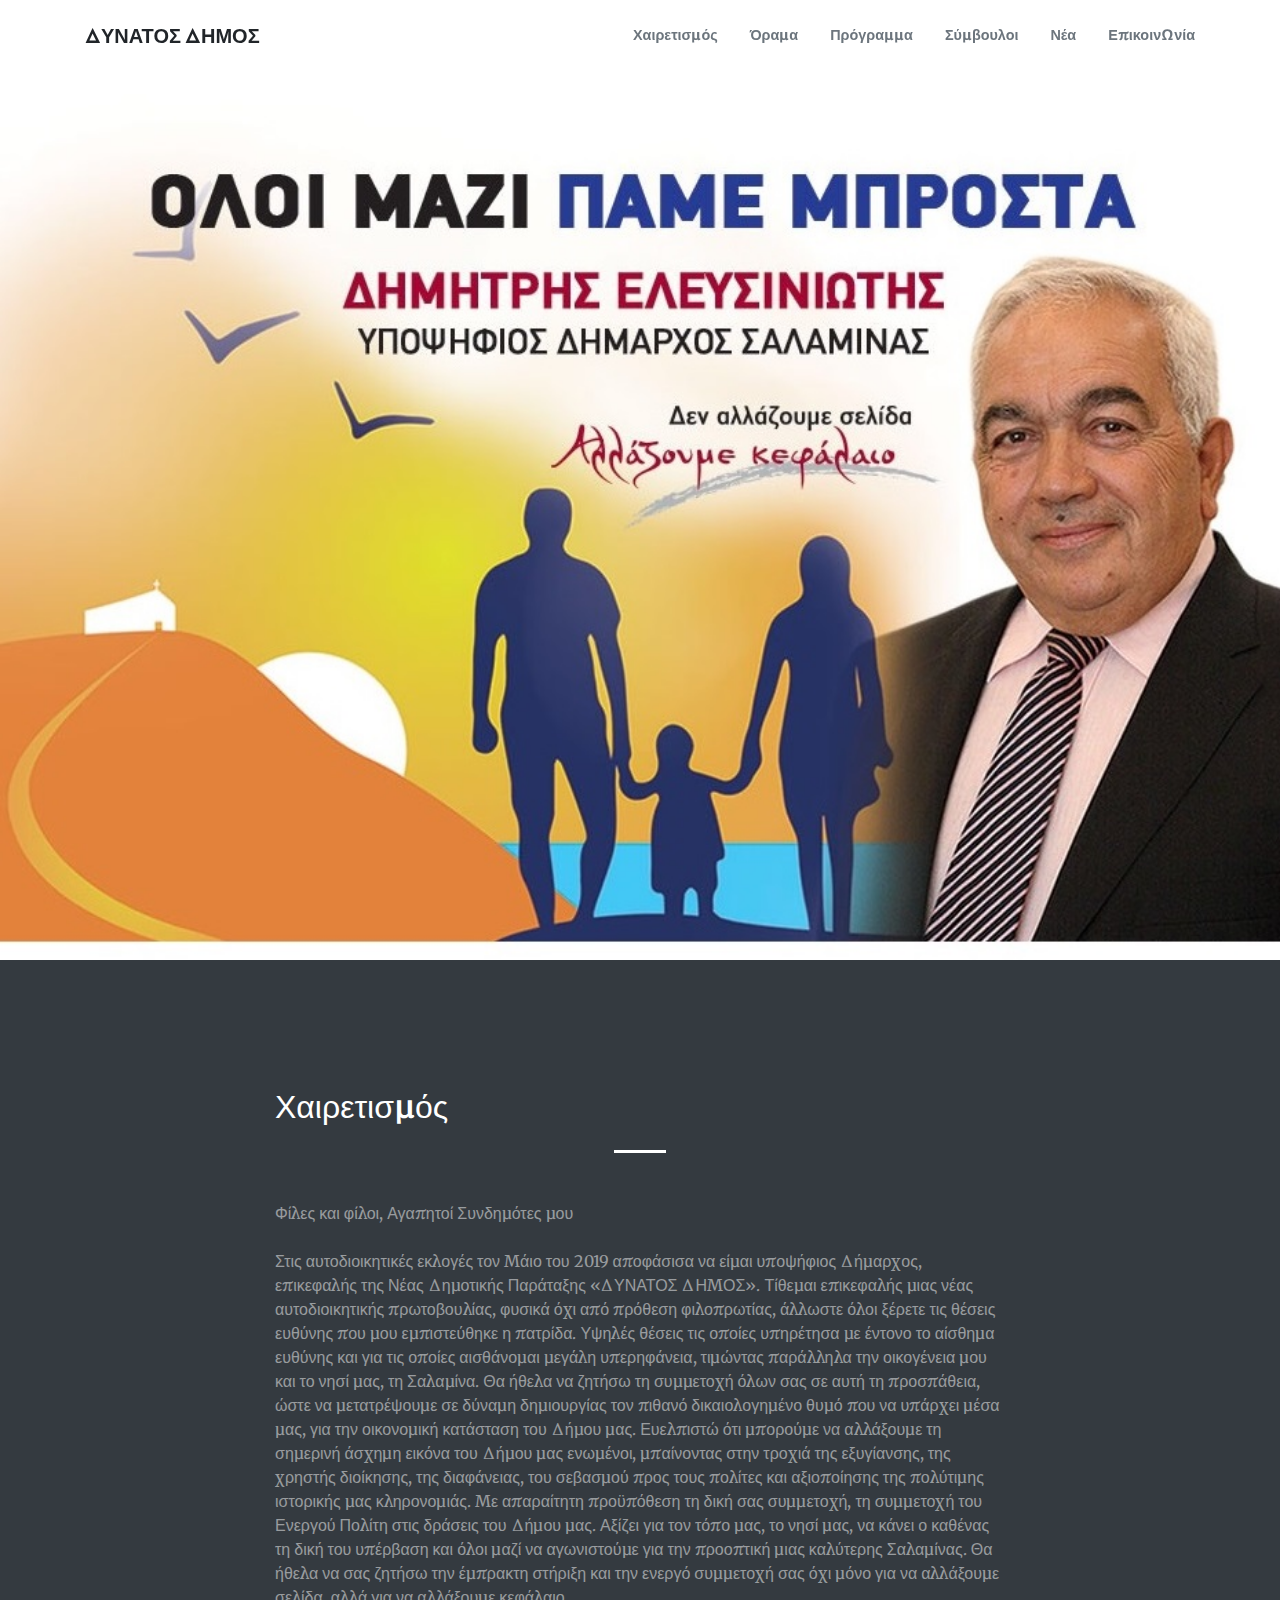
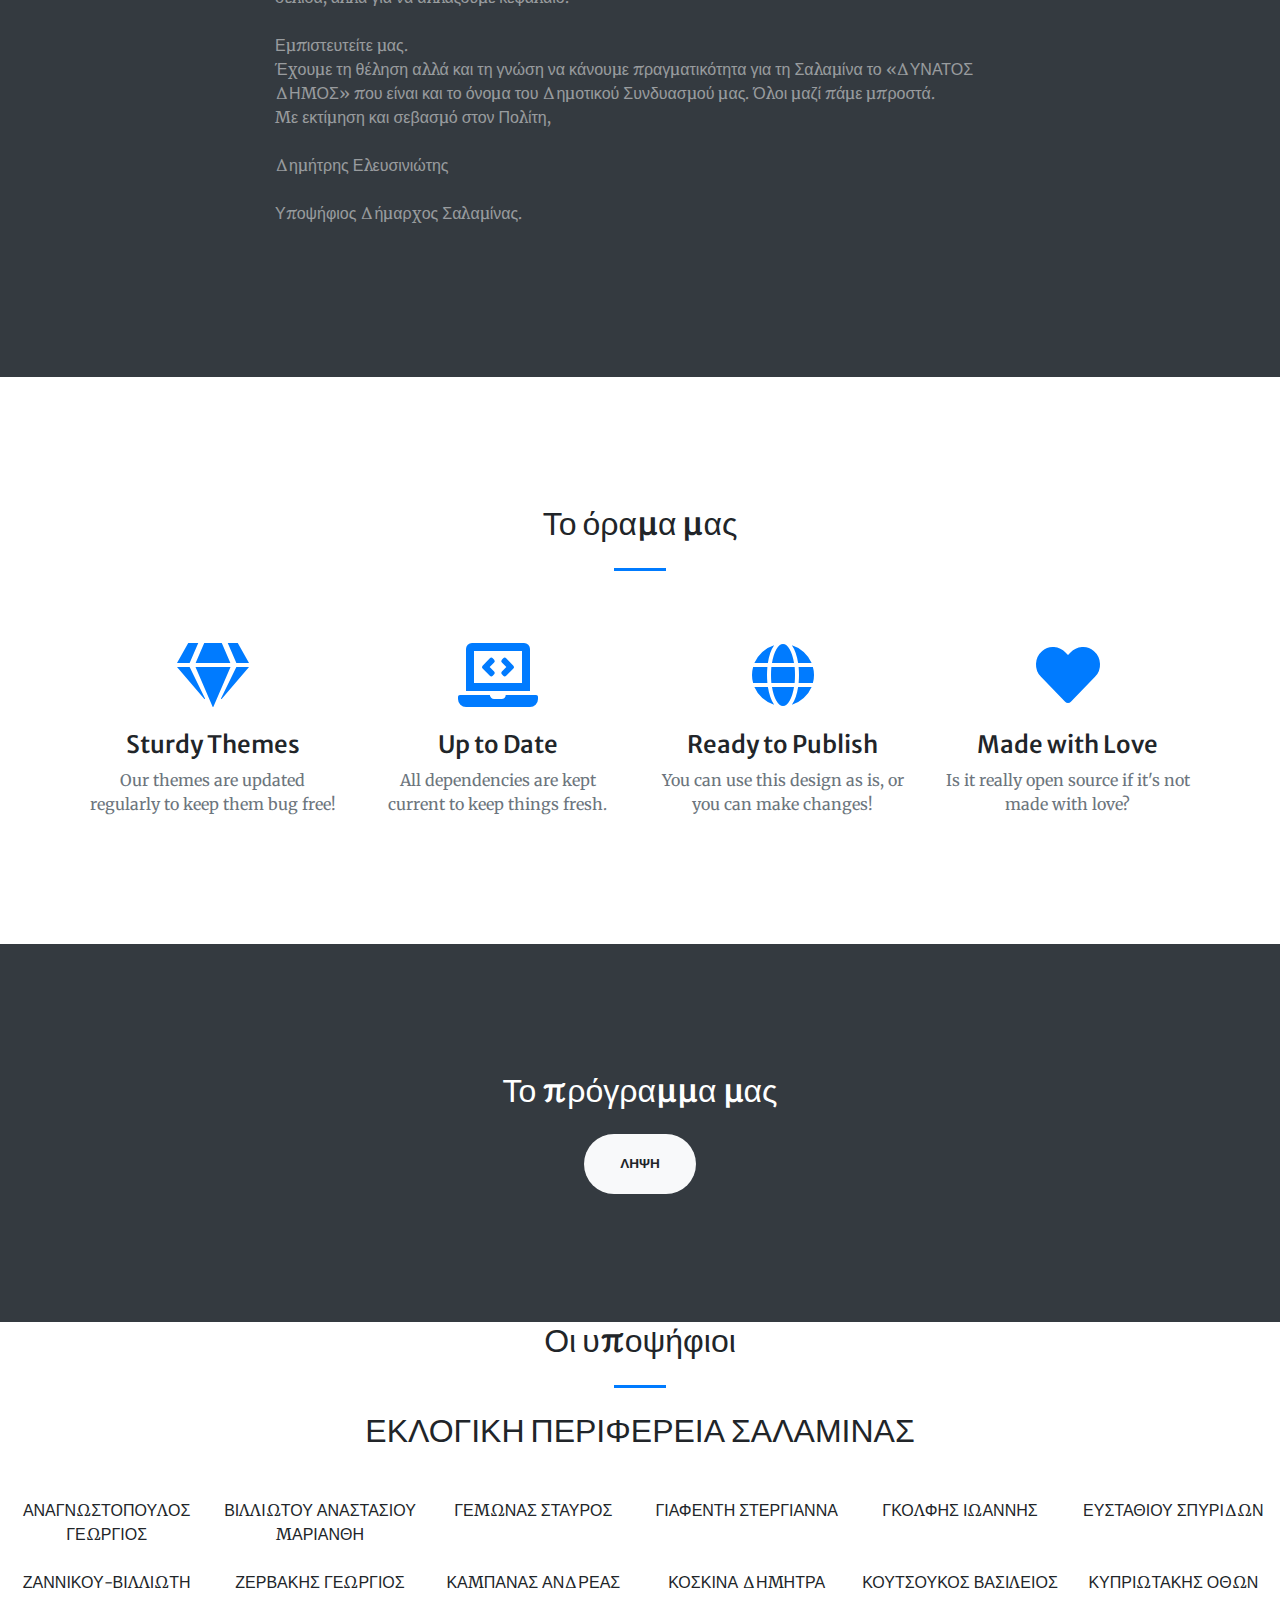
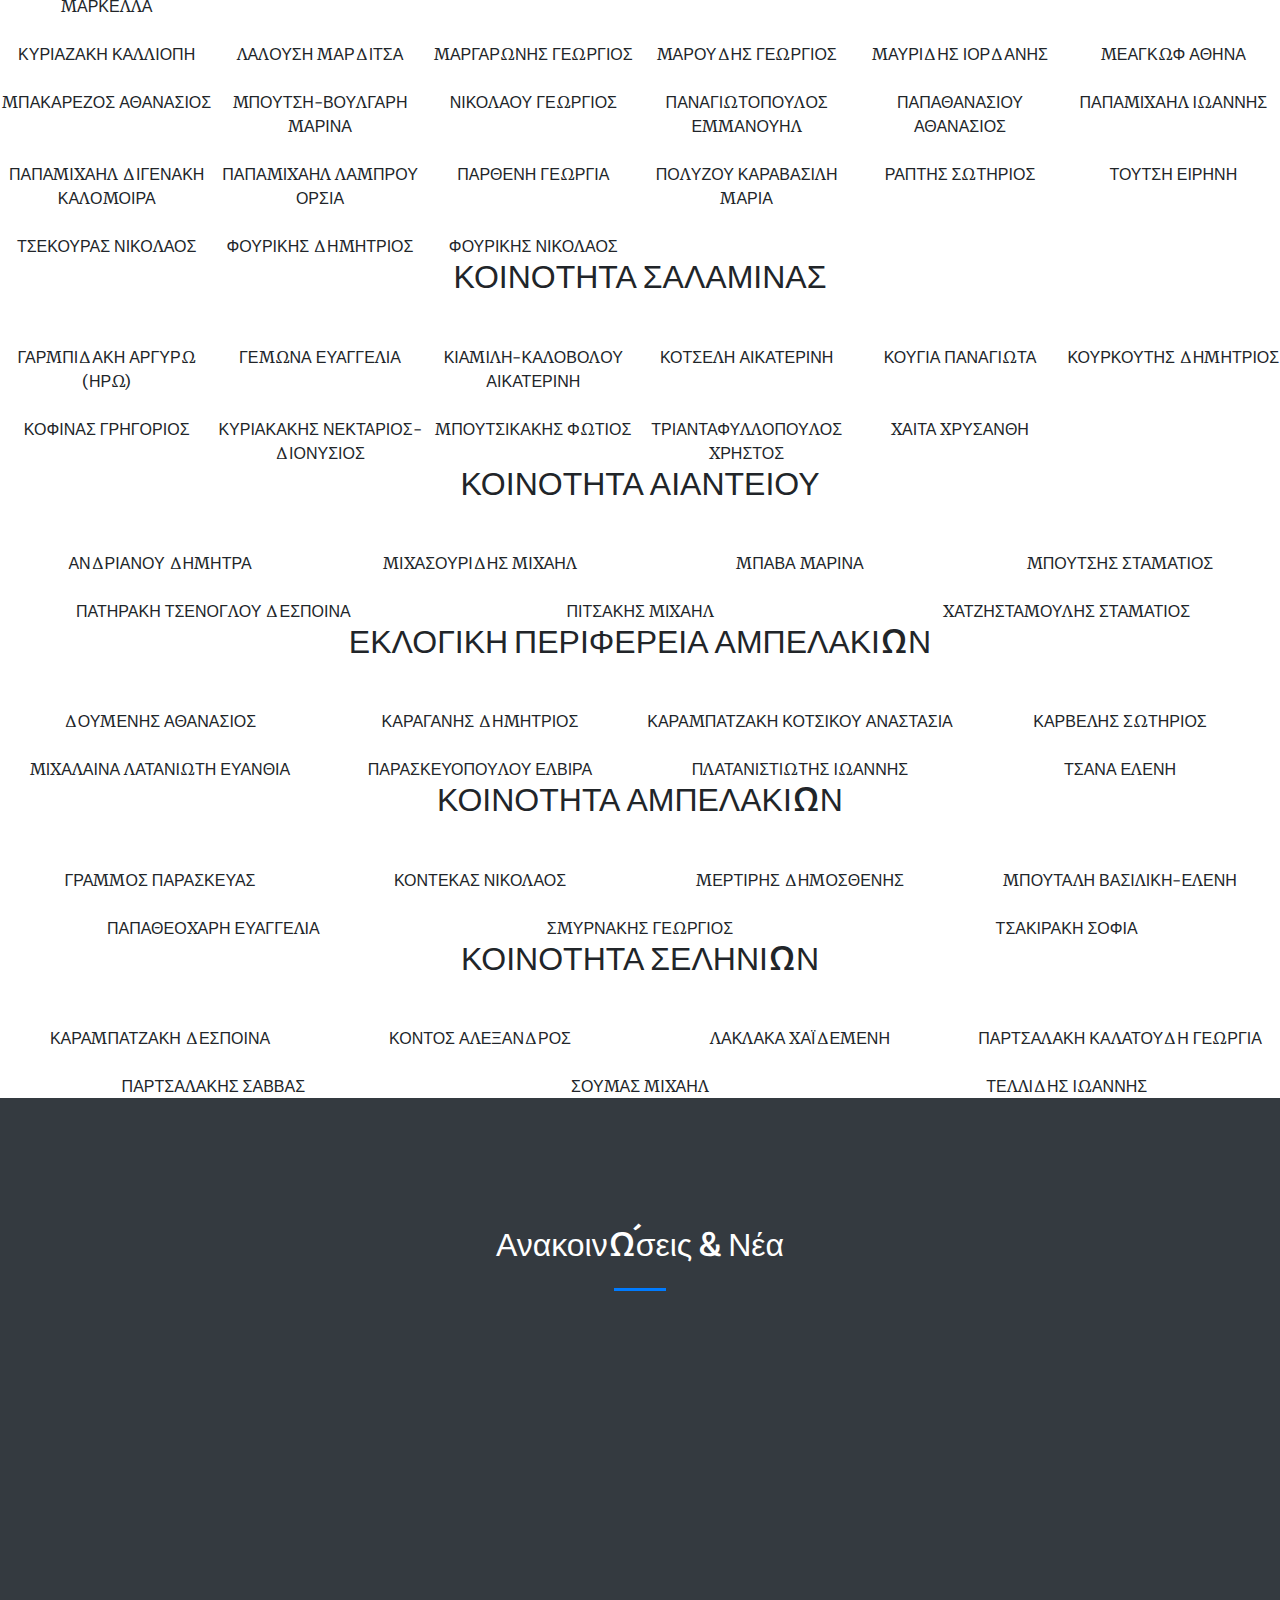
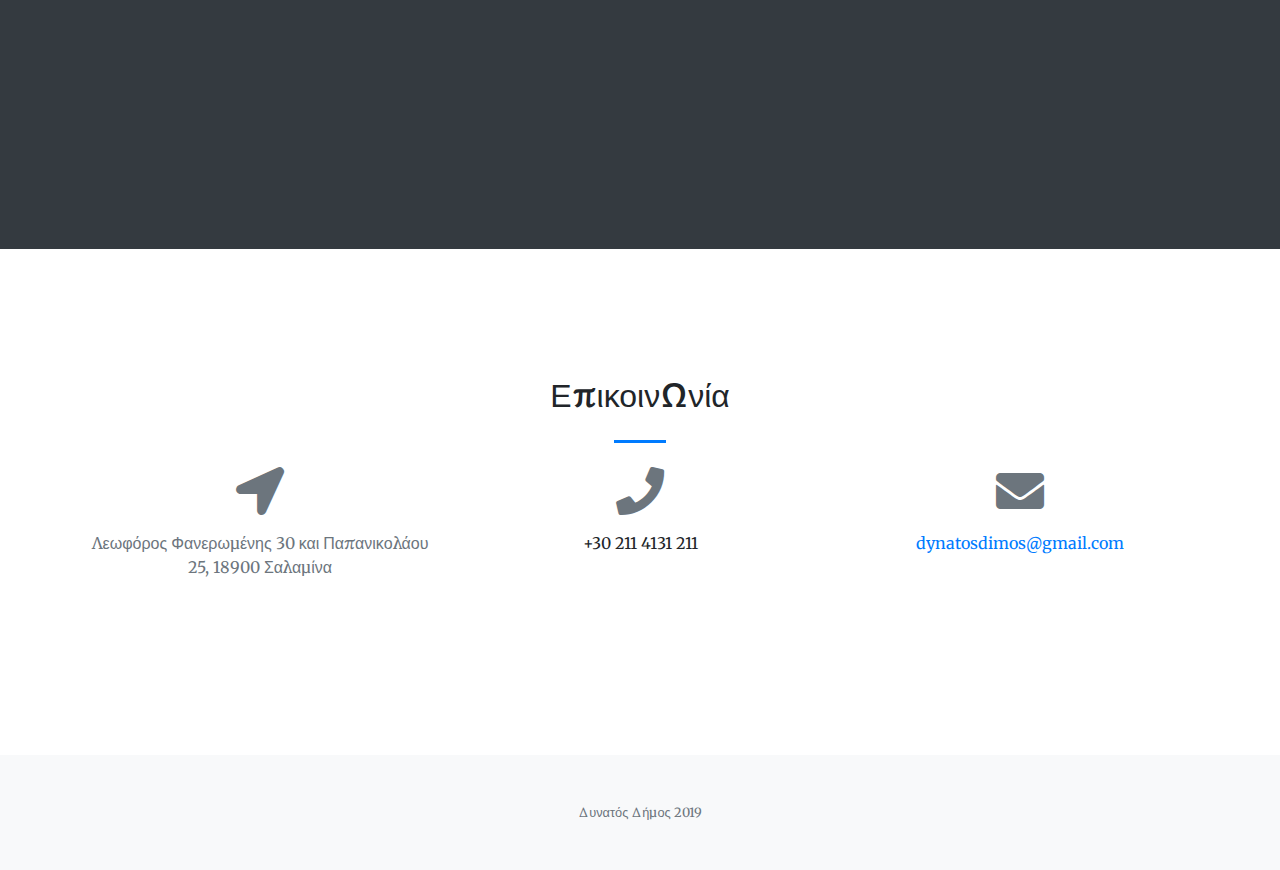
==== commit 664dc2d3: "news" ====
--- a/index.html
+++ b/index.html
@@ -26,7 +26,7 @@
   <link href="css/creative.css" rel="stylesheet">
 </head>
 
-<body id="page-top" >
+<body  >
 
   <!-- Navigation -->
   <nav class="navbar navbar-expand-lg navbar-light fixed-top py-3" id="mainNav">
@@ -64,12 +64,23 @@
   </nav>
 
   <!-- Masthead -->
-  <header class="masthead">
-    <div class="container h-100">
-      <div class="row h-100 align-items-center justify-content-center text-center">
-      </div>
-    </div>
-  </header>
+  <header class="masthead"> 
+    <div class="container h-100"> 
+      <div class="row h-100 align-items-center justify-content-center text-center"> 
+      <div class="row h-100 align-items-center justify-content-center text-center"> 
+      </div> 
+    </div> 
+  </header> 
+  
+  <!-- <section class="page-section"> -->
+    <!-- <div class="container"> -->
+      <!-- <div class="row h-100 align-items-center justify-content-center text-center"> -->
+        <!-- <div class="col-lg-12">´ -->
+			<!-- <img class="img-fluid" src="img/bg-masthead.jpg" alt=""> -->
+		<!-- </div> -->
+	  <!-- </div> -->
+    <!-- </div> -->
+  <!-- </section> -->
 
   <!-- Xairetismos Section -->
   <section class="page-section  bg-dark" id="greeting">
@@ -156,10 +167,10 @@
     <div class="container text-center">
       <h2 class="mb-4">Το πρόγραμμα μας</h2>
 	  <script src="https://cdn.jsdelivr.net/npm/publicalbum@latest/embed-ui.min.js" async></script>
-		<div class="pa-carousel-widget" style="width:100%; height:480px; display:none;"
+		<div class="pa-carousel-widget" style="width:600px; height:300px; display:none;"
 		  data-link="https://photos.app.goo.gl/vsQpippHUtKYiReC6"
-		  data-title="Πρόγραμμα Δυνατού Δήμου"
-		  data-description="32 new photos · Album by Dynatos Dimos">
+		  data-title=""
+		  data-description="Album by Dynatos Dimos">
 		  <img data-src="https://lh3.googleusercontent.com/2umGeTNzrxizWquVppZByAkAc-HY3iftf652sAsoIVjm9V61XVj7eYAFiqWV9p3lWZGXWlvlZJL5HFiAW6fUFTKTzqgsmgD-JDtuqc4QmMfunt-ciTkgpGnPQo1eVbETUB5XdaJSHg=w1920-h1080" src="" alt="" />
 		  <img data-src="https://lh3.googleusercontent.com/NPhTgHFQSO6FfUpfpwksu_JOH4biu2dAf8aI-d9XeMuv_MVdEQzg3rkDoTQp2CWrEzjd0mm7nLCrk36w8_ZvnwHweBjV8mjV1qwXsAGGx3AMtHq45v--8gNSz4aiFsmyD51FUrYNQA=w1920-h1080" src="" alt="" />
 		  <img data-src="https://lh3.googleusercontent.com/bVwuwQM_oIKTMhVq4wkybBpVu7ifiGl-7f266q0yIX86n3CdJ59knuoDAQPv7H4WyJQovvMMd_HcJe04zt4VFHw0qqdjMcSr7hOiSqicEFkFetJspL9073uRmA7jx0d_LG-8Bcv9eg=w1920-h1080" src="" alt="" />
@@ -207,337 +218,379 @@
         <div class="col-lg-8 text-center">
 			<h2 class="mb-4">Οι υποψήφιοι</h2>
 			<hr class="divider my-4">
-			<h2 class="mb-4">ΕΚΛΟΓΙΚΗ ΠΕΡΙΦΕΡΕΙΑ ΣΑΛΑΜΙΝΑΣ</h2>
+			<h2 class="mb-4 text-center">ΕΚΛΟΓΙΚΗ ΠΕΡΙΦΕΡΕΙΑ ΣΑΛΑΜΙΝΑΣ</h2>
           
         </div>
     </div>
     <div class="container-fluid p-0">
-      <div class="row no-gutters">
-		<div class="col-lg-2 col-sm-4">
-			<img class="img-fluid" src="img/candidates/anagnostopoulos.jpg" alt=""><div class="portfolio-box-caption"><div class="project-name text-center">
-				ΑΝΑΓΝΩΣΤΟΠΟΥΛΟΣ ΓΕΩΡΓΙΟΣ
-		</div></div></div> 		
-	    <div class="col-lg-2 col-sm-4">
-		<img class="img-fluid" src="img/candidates/villiotou.jpg" alt=""><div class="portfolio-box-caption"><div class="project-name text-center">
-				ΒΙΛΛΙΩΤΟΥ ΑΝΑΣΤΑΣΙΟΥ ΜΑΡΙΑΝΘΗ
-		</div></div></div> 		
-	    <div class="col-lg-2 col-sm-4">
-		<img class="img-fluid" src="img/candidates/GEMONAS.jpg" alt=""><div class="portfolio-box-caption"><div class="project-name text-center">
-				ΓΕΜΩΝΑΣ ΣΤΑΥΡΟΣ
-		</div></div></div>
-        <div class="col-lg-2 col-sm-4">
-		<img class="img-fluid" src="img/candidates/stergianna.jpg" alt=""><div class="portfolio-box-caption"><div class="project-name text-center">
-				ΓΙΑΦΕΝΤΗ ΣΤΕΡΓΙΑΝΝΑ
-		</div></div></div>
-		<div class="col-lg-2 col-sm-4">
-		<img class="img-fluid" src="img/candidates/GKOLFIS.jpg" alt=""><div class="portfolio-box-caption"><div class="project-name text-center">
-				ΓΚΟΛΦΗΣ ΙΩΑΝΝΗΣ
-		</div></div></div>			
-		<div class="col-lg-2 col-sm-4">
-		<img class="img-fluid" src="img/candidates/EYSTATHIOU.jpg" alt=""><div class="portfolio-box-caption"><div class="project-name text-center">
-				ΕΥΣΤΑΘΙΟΥ ΣΠΥΡΙΔΩΝ
-		</div></div></div> 		
-		
+	<div class="row no-gutters">
+			<div class="col-lg-2 col-sm-12">
+				<img class="img-fluid" src="img/candidates/anagnostopoulos.jpg" alt=""><div class="portfolio-box-caption"><div class="project-name text-center">
+					ΑΝΑΓΝΩΣΤΟΠΟΥΛΟΣ ΓΕΩΡΓΙΟΣ
+			</div></div></div> 		
+			<div class="col-lg-2 col-sm-12">
+			<img class="img-fluid" src="img/candidates/villiotou.jpg" alt=""><div class="portfolio-box-caption"><div class="project-name text-center">
+					ΒΙΛΛΙΩΤΟΥ ΑΝΑΣΤΑΣΙΟΥ ΜΑΡΙΑΝΘΗ
+			</div></div></div> 		
+			<div class="col-lg-2 col-sm-12">
+			<img class="img-fluid" src="img/candidates/GEMONAS.jpg" alt=""><div class="portfolio-box-caption"><div class="project-name text-center">
+					ΓΕΜΩΝΑΣ ΣΤΑΥΡΟΣ
+			</div></div></div>
+			<div class="col-lg-2 col-sm-12">
+			<img class="img-fluid" src="img/candidates/stergianna.jpg" alt=""><div class="portfolio-box-caption"><div class="project-name text-center">
+					ΓΙΑΦΕΝΤΗ ΣΤΕΡΓΙΑΝΝΑ
+			</div></div></div>
+			<div class="col-lg-2 col-sm-12">
+			<img class="img-fluid" src="img/candidates/GKOLFIS.jpg" alt=""><div class="portfolio-box-caption"><div class="project-name text-center">
+					ΓΚΟΛΦΗΣ ΙΩΑΝΝΗΣ
+			</div></div></div>			
+			<div class="col-lg-2 col-sm-12">
+			<img class="img-fluid" src="img/candidates/EYSTATHIOU.jpg" alt=""><div class="portfolio-box-caption"><div class="project-name text-center">
+					ΕΥΣΤΑΘΙΟΥ ΣΠΥΡΙΔΩΝ
+			</div></div></div> 
+		</div>
+	<div class="row no-gutters">
+		<div class="col-lg-2 col-sm-12">
+		<img class="img-fluid" src="img/candidates/ZANIKOU.jpg" alt=""><div class="portfolio-box-caption"><div class="project-name text-center">
+				ΖΑΝΝΙΚΟΥ-ΒΙΛΛΙΩΤΗ ΜΑΡΚΕΛΛΑ
+		</div></div></div>
+		<div class="col-lg-2 col-sm-12">
+		<img class="img-fluid" src="img/candidates/ZERVAKHS.jpg" alt=""><div class="portfolio-box-caption"><div class="project-name text-center">
+				ΖΕΡΒΑΚΗΣ ΓΕΩΡΓΙΟΣ
+		</div></div></div> 
+		<div class="col-lg-2 col-sm-12">
+		<img class="img-fluid" src="img/candidates/KAMPANAS.jpg" alt=""><div class="portfolio-box-caption"><div class="project-name text-center">
+				ΚΑΜΠΑΝΑΣ ΑΝΔΡΕΑΣ
+		</div></div></div> 
+		<div class="col-lg-2 col-sm-12">
+		<img class="img-fluid" src="img/candidates/KOSKINA.jpg" alt=""><div class="portfolio-box-caption"><div class="project-name text-center">
+				ΚΟΣΚΙΝΑ ΔΗΜΗΤΡΑ
+		</div></div></div>
+		<div class="col-lg-2 col-sm-12">
+		<img class="img-fluid" src="img/candidates/KOUTSOUKOS.jpg" alt=""><div class="portfolio-box-caption"><div class="project-name text-center">
+				ΚΟΥΤΣΟΥΚΟΣ ΒΑΣΙΛΕΙΟΣ
+		</div></div></div>
+		<div class="col-lg-2 col-sm-12">
+		<img class="img-fluid" src="img/candidates/KYPRIOTAKHS.jpg" alt=""><div class="portfolio-box-caption"><div class="project-name text-center">
+				ΚΥΠΡΙΩΤΑΚΗΣ ΟΘΩΝ
+		</div></div></div>
+	</div>
+	<div class="row no-gutters">
+		<div class="col-lg-2 col-sm-12">
+		<img class="img-fluid" src="img/candidates/KYRIAZAKH.jpg" alt=""><div class="portfolio-box-caption"><div class="project-name text-center">
+		ΚΥΡΙΑΖΑΚΗ ΚΑΛΛΙΟΠΗ
+		</div></div></div>
+		<div class="col-lg-2 col-sm-12">
+		<img class="img-fluid" src="img/candidates/lalousi-marditsa.jpg" alt=""><div class="portfolio-box-caption"><div class="project-name text-center">
+				ΛΑΛΟΥΣΗ ΜΑΡΔΙΤΣΑ
+		</div></div></div>
+		<div class="col-lg-2 col-sm-12">
+		<img class="img-fluid" src="img/candidates/margaronis.jpg" alt=""><div class="portfolio-box-caption"><div class="project-name text-center">
+				ΜΑΡΓΑΡΩΝΗΣ ΓΕΩΡΓΙΟΣ
+		</div></div></div>
+		<div class="col-lg-2 col-sm-12">
+		<img class="img-fluid" src="img/candidates/MAROUDHS.jpg" alt=""><div class="portfolio-box-caption"><div class="project-name text-center">
+				ΜΑΡΟΥΔΗΣ ΓΕΩΡΓΙΟΣ
+		</div></div></div> 	
+		<div class="col-lg-2 col-sm-12">
+		<img class="img-fluid" src="img/candidates/MAYRIDHS.jpg" alt=""><div class="portfolio-box-caption"><div class="project-name text-center">
+				ΜΑΥΡΙΔΗΣ ΙΟΡΔΑΝΗΣ
+		</div></div></div>
+		<div class="col-lg-2 col-sm-12">
+		<img class="img-fluid" src="img/candidates/MEAGKOF.jpg" alt=""><div class="portfolio-box-caption"><div class="project-name text-center">
+				ΜΕΑΓΚΩΦ ΑΘΗΝΑ
+		</div></div></div>
+	</div>
+	<div class="row no-gutters">
+		<div class="col-lg-2 col-sm-12">
+		<img class="img-fluid" src="img/candidates/MPAKAREZOS.jpg" alt=""><div class="portfolio-box-caption"><div class="project-name text-center">
+				ΜΠΑΚΑΡΕΖΟΣ ΑΘΑΝΑΣΙΟΣ
+		</div></div></div>
+		<div class="col-lg-2 col-sm-12">
+		<img class="img-fluid" src="img/candidates/MPOUTSH-VOULGARH.jpg" alt=""><div class="portfolio-box-caption"><div class="project-name text-center">
+				ΜΠΟΥΤΣΗ-ΒΟΥΛΓΑΡΗ ΜΑΡΙΝΑ
+		</div></div></div>	
+		<div class="col-lg-2 col-sm-12">
+		<img class="img-fluid" src="img/candidates/NIKOLAOU.jpg" alt=""><div class="portfolio-box-caption"><div class="project-name text-center">
+				ΝΙΚΟΛΑΟΥ ΓΕΩΡΓΙΟΣ
+		</div></div></div>
+		<div class="col-lg-2 col-sm-12">
+		<img class="img-fluid" src="img/candidates/panagiotopoulos.jpg" alt=""><div class="portfolio-box-caption"><div class="project-name text-center">
+				ΠΑΝΑΓΙΩΤΟΠΟΥΛΟΣ ΕΜΜΑΝΟΥΗΛ
+		</div></div></div>	
+		<div class="col-lg-2 col-sm-12">
+		<img class="img-fluid" src="img/candidates/PAPATHANASIOU.jpg" alt=""><div class="portfolio-box-caption"><div class="project-name text-center">
+				ΠΑΠΑΘΑΝΑΣΙΟΥ ΑΘΑΝΑΣΙΟΣ
+		</div></div></div>
+		<div class="col-lg-2 col-sm-12">
+		<img class="img-fluid" src="img/candidates/papamixahl2.jpg" alt=""><div class="portfolio-box-caption"><div class="project-name text-center">
+				ΠΑΠΑΜΙΧΑΗΛ ΙΩΑΝΝΗΣ
+		</div></div></div> 
+	</div>
+	<div class="row no-gutters">
+		<div class="col-lg-2 col-sm-12">
+		<img class="img-fluid" src="img/candidates/DIGENAKH.jpg" alt=""><div class="portfolio-box-caption"><div class="project-name text-center">
+				ΠΑΠΑΜΙΧΑΗΛ ΔΙΓΕΝΑΚΗ ΚΑΛΟΜΟΙΡΑ
+		</div></div></div>	
+		<div class="col-lg-2 col-sm-12">
+		<img class="img-fluid" src="img/candidates/PAPAMIXAHL.jpg" alt=""><div class="portfolio-box-caption"><div class="project-name text-center">
+				ΠΑΠΑΜΙΧΑΗΛ ΛΑΜΠΡΟΥ ΟΡΣΙΑ
+		</div></div></div>
+		<div class="col-lg-2 col-sm-12">
+		<img class="img-fluid" src="img/candidates/partheni.jpg" alt=""><div class="portfolio-box-caption"><div class="project-name text-center">
+				ΠΑΡΘΕΝΗ ΓΕΩΡΓΙΑ
+		</div></div></div>
+		<div class="col-lg-2 col-sm-12">
+		<img class="img-fluid" src="img/candidates/polyzou.jpg" alt=""><div class="portfolio-box-caption"><div class="project-name text-center">
+				ΠΟΛΥΖΟΥ ΚΑΡΑΒΑΣΙΛΗ ΜΑΡΙΑ
+		</div></div></div>	
+		<div class="col-lg-2 col-sm-12">
+		<img class="img-fluid" src="img/candidates/RAPTHS.jpg" alt=""><div class="portfolio-box-caption"><div class="project-name text-center">
+				ΡΑΠΤΗΣ ΣΩΤΗΡΙΟΣ
+		</div></div></div>
+		<div class="col-lg-2 col-sm-12">
+		<img class="img-fluid" src="img/candidates/TOUTSH.jpg" alt=""><div class="portfolio-box-caption"><div class="project-name text-center">
+				ΤΟΥΤΣΗ ΕΙΡΗΝΗ
+		</div></div></div>
+	</div>
+	<div class="row no-gutters">
+		<div class="col-lg-2 col-sm-12">
+		<img class="img-fluid" src="img/candidates/TSEKOURAS.jpg" alt=""><div class="portfolio-box-caption"><div class="project-name text-center">
+				ΤΣΕΚΟΥΡΑΣ ΝΙΚΟΛΑΟΣ
+		</div></div></div>
+		<div class="col-lg-2 col-sm-12">
+		<img class="img-fluid" src="img/candidates/FOURIKHS_1.jpg" alt=""><div class="portfolio-box-caption"><div class="project-name text-center">
+				ΦΟΥΡΙΚΗΣ ΔΗΜΗΤΡΙΟΣ
+		</div></div></div>
+        <div class="col-lg-2 col-sm-12">
+		<img class="img-fluid" src="img/candidates/FOURIKHS_2.jpg" alt=""><div class="portfolio-box-caption"><div class="project-name text-center">
+				ΦΟΥΡΙΚΗΣ ΝΙΚΟΛΑΟΣ
+		</div></div></div>		
+        
+	</div>
+	  <div class="row justify-content-center">
+        <div class="col-lg-8 text-center">
+			<h2 class="mb-4">ΚΟΙΝΟΤΗΤΑ ΣΑΛΑΜΙΝΑΣ</h2>
+          
+        </div>
 	  </div>
-	  
-	  <div class="row justify-content-center">
+	<div class="row no-gutters">
+		<div class="col-lg-2 col-sm-12">
+		<img class="img-fluid" src="img/candidates/GARMPIDAKH.jpg" alt=""><div class="portfolio-box-caption"><div class="project-name text-center">
+				ΓΑΡΜΠΙΔΑΚΗ ΑΡΓΥΡΩ (ΗΡΩ)
+		</div></div></div>
+		<div class="col-lg-2 col-sm-12">
+		<img class="img-fluid" src="img/candidates/GEMONA.jpg" alt=""><div class="portfolio-box-caption"><div class="project-name text-center">
+				ΓΕΜΩΝΑ ΕΥΑΓΓΕΛΙΑ
+		</div></div></div> 
+		<div class="col-lg-2 col-sm-12">
+		<img class="img-fluid" src="img/candidates/KIAMILH.jpg" alt=""><div class="portfolio-box-caption"><div class="project-name text-center">
+				ΚΙΑΜΙΛΗ-ΚΑΛΟΒΟΛΟΥ ΑΙΚΑΤΕΡΙΝΗ
+		</div></div></div> 	
+		<div class="col-lg-2 col-sm-12">
+		<img class="img-fluid" src="img/candidates/KOTSELH.jpg" alt=""><div class="portfolio-box-caption"><div class="project-name text-center">
+				ΚΟΤΣΕΛΗ ΑΙΚΑΤΕΡΙΝΗ
+		</div></div></div>
+		<div class="col-lg-2 col-sm-12">
+		<img class="img-fluid" src="img/candidates/KOUGIA.jpg" alt=""><div class="portfolio-box-caption"><div class="project-name text-center">
+				ΚΟΥΓΙΑ ΠΑΝΑΓΙΩΤΑ
+		</div></div></div> 	
+		<div class="col-lg-2 col-sm-12">
+		<img class="img-fluid" src="img/candidates/KOURKOUTHS.jpg" alt=""><div class="portfolio-box-caption"><div class="project-name text-center">
+				ΚΟΥΡΚΟΥΤΗΣ ΔΗΜΗΤΡΙΟΣ
+		</div></div></div>
+	</div>
+	<div class="row no-gutters">
+		<div class="col-lg-2 col-sm-12">
+		<img class="img-fluid" src="img/candidates/KOFINAS.jpg" alt=""><div class="portfolio-box-caption"><div class="project-name text-center">
+				ΚΟΦΙΝΑΣ ΓΡΗΓΟΡΙΟΣ
+		</div></div></div>
+		<div class="col-lg-2 col-sm-12">
+		<img class="img-fluid" src="img/candidates/kiriakakis.jpg" alt=""><div class="portfolio-box-caption"><div class="project-name text-center">
+				ΚΥΡΙΑΚΑΚΗΣ ΝΕΚΤΑΡΙΟΣ-ΔΙΟΝΥΣΙΟΣ
+		</div></div></div>
+		<div class="col-lg-2 col-sm-12">
+		<img class="img-fluid" src="img/candidates/MPOUTSIKAKHS.jpg" alt=""><div class="portfolio-box-caption"><div class="project-name text-center">
+				ΜΠΟΥΤΣΙΚΑΚΗΣ ΦΩΤΙΟΣ
+		</div></div></div>
+		<div class="col-lg-2 col-sm-12">
+		<img class="img-fluid" src="img/candidates/TRIANTAFYLLOS.jpg" alt=""><div class="portfolio-box-caption"><div class="project-name text-center">
+				ΤΡΙΑΝΤΑΦΥΛΛΟΠΟΥΛΟΣ ΧΡΗΣΤΟΣ
+		</div></div></div>
+		<div class="col-lg-2 col-sm-12">
+		<img class="img-fluid" src="img/candidates/XAITA.jpg" alt=""><div class="portfolio-box-caption"><div class="project-name text-center">
+				ΧΑΙΤΑ ΧΡΥΣΑΝΘΗ
+		</div></div></div>		
+	</div>
+	
+	<div class="row justify-content-center">
         <div class="col-lg-8 text-center">
 			<h2 class="mb-4">ΚΟΙΝΟΤΗΤΑ ΑΙΑΝΤΕΙΟΥ</h2>
           
         </div>
-	  </div>
+	</div>
     
-	  <div class="row no-gutters">
-        <div class="col-lg-2 col-sm-4">
+	<div class="row no-gutters">
+        <div class="col-lg-3 col-sm-12">
 		<img class="img-fluid" src="img/candidates/ADRIANOU.jpg" alt=""><div class="portfolio-box-caption"><div class="project-name text-center">
 				ΑΝΔΡΙΑΝΟΥ ΔΗΜΗΤΡΑ
 		</div></div></div>
-		  <div class="col-lg-2 col-sm-4">
+		<div class="col-lg-3 col-sm-12">
+		<img class="img-fluid" src="img/candidates/MIXASOYRIDHS.jpg" alt=""><div class="portfolio-box-caption"><div class="project-name text-center">
+				ΜΙΧΑΣΟΥΡΙΔΗΣ ΜΙΧΑΗΛ
+		</div></div></div>
+		<div class="col-lg-3 col-sm-12">
+		<img class="img-fluid" src="img/candidates/MPAVA.jpg" alt=""><div class="portfolio-box-caption"><div class="project-name text-center">
+				ΜΠΑΒΑ ΜΑΡΙΝΑ
+		</div></div></div>
+		<div class="col-lg-3 col-sm-12">
+		<img class="img-fluid" src="img/candidates/MPOUTSIS.jpg" alt=""><div class="portfolio-box-caption"><div class="project-name text-center">
+				ΜΠΟΥΤΣΗΣ ΣΤΑΜΑΤΙΟΣ
+		</div></div></div>
+		 
+	</div>
+	<div class="row no-gutters">
+		<div class="col-lg-4 col-sm-12">
+		<img class="img-fluid" src="img/candidates/PATIRAKH.jpg" alt=""><div class="portfolio-box-caption"><div class="project-name text-center">
+				ΠΑΤΗΡΑΚΗ ΤΣΕΝΟΓΛΟΥ ΔΕΣΠΟΙΝΑ
+		</div></div></div>
+		<div class="col-lg-4 col-sm-12">
+		<img class="img-fluid" src="img/candidates/PITSAKHS.jpg" alt=""><div class="portfolio-box-caption"><div class="project-name text-center">
+				ΠΙΤΣΑΚΗΣ ΜΙΧΑΗΛ
+		</div></div></div><div class="col-lg-4 col-sm-12">
+		<img class="img-fluid" src="img/candidates/XATZISTAMOULHS.jpg" alt=""><div class="portfolio-box-caption"><div class="project-name text-center">
+				ΧΑΤΖΗΣΤΑΜΟΥΛΗΣ ΣΤΑΜΑΤΙΟΣ
+		</div></div></div>	
+	
+	</div>
+	<div class="row justify-content-center">
+        <div class="col-lg-8 text-center">
+			<h2 class="mb-4">ΕΚΛΟΓΙΚΗ ΠΕΡΙΦΕΡΕΙΑ ΑΜΠΕΛΑΚΙΩΝ</h2>
+          
+        </div>
+	</div>
+    
+	<div class="row no-gutters">
+		<div class="col-lg-3 col-sm-12">
+		<img class="img-fluid" src="img/candidates/DOUMENHS.jpg" alt=""><div class="portfolio-box-caption"><div class="project-name text-center">
+				ΔΟΥΜΕΝΗΣ ΑΘΑΝΑΣΙΟΣ
+		</div></div></div>
+		<div class="col-lg-3 col-sm-12">
+		<img class="img-fluid" src="img/candidates/KARAGIANNHS.jpg" alt=""><div class="portfolio-box-caption"><div class="project-name text-center">
+				ΚΑΡΑΓΑΝΗΣ ΔΗΜΗΤΡΙΟΣ
+		</div></div></div>
+		<div class="col-lg-3 col-sm-12">
+		<img class="img-fluid" src="img/candidates/KOTSIKOU.jpg" alt=""><div class="portfolio-box-caption"><div class="project-name text-center">
+				ΚΑΡΑΜΠΑΤΖΑΚΗ ΚΟΤΣΙΚΟΥ ΑΝΑΣΤΑΣΙΑ
+		</div></div></div>
+		<div class="col-lg-3 col-sm-12">
+		<img class="img-fluid" src="img/candidates/KARVELHS.jpg" alt=""><div class="portfolio-box-caption"><div class="project-name text-center">
+				ΚΑΡΒΕΛΗΣ ΣΩΤΗΡΙΟΣ
+		</div></div></div>
+	</div>
+	<div class="row no-gutters">
+		<div class="col-lg-3 col-sm-12">
+		<img class="img-fluid" src="img/candidates/LATANIOTH.jpg" alt=""><div class="portfolio-box-caption"><div class="project-name text-center">
+				ΜΙΧΑΛΑΙΝΑ ΛΑΤΑΝΙΩΤΗ ΕΥΑΝΘΙΑ
+		</div></div></div>
+		<div class="col-lg-3 col-sm-12">
+		<img class="img-fluid" src="img/candidates/PARASKEYOPOULOU.jpg" alt=""><div class="portfolio-box-caption"><div class="project-name text-center">
+				ΠΑΡΑΣΚΕΥΟΠΟΥΛΟΥ ΕΛΒΙΡΑ
+		</div></div></div>
+		<div class="col-lg-3 col-sm-12">
+		<img class="img-fluid" src="img/candidates/PLATANISTIOTHS.jpg" alt=""><div class="portfolio-box-caption"><div class="project-name text-center">
+				ΠΛΑΤΑΝΙΣΤΙΩΤΗΣ ΙΩΑΝΝΗΣ
+		</div></div></div>
+		<div class="col-lg-3 col-sm-12">
+		<img class="img-fluid" src="img/candidates/tsana.jpg" alt=""><div class="portfolio-box-caption"><div class="project-name text-center">
+				ΤΣΑΝΑ ΕΛΕΝΗ
+		</div></div></div>	
+	</div>
+	
+	<div class="row justify-content-center">
+        <div class="col-lg-8 text-center">
+			<h2 class="mb-4">ΚΟΙΝΟΤΗΤΑ ΑΜΠΕΛΑΚΙΩΝ</h2>
+          
+        </div>
+	</div>
+    
+	<div class="row no-gutters">
+		<div class="col-lg-3 col-sm-12">
+		<img class="img-fluid" src="img/candidates/paris.jpg" alt=""><div class="portfolio-box-caption"><div class="project-name text-center">
+				ΓΡΑΜΜΟΣ ΠΑΡΑΣΚΕΥΑΣ
+		</div></div></div> 		
+		<div class="col-lg-3 col-sm-12">
+		<img class="img-fluid" src="img/candidates/kontekas.jpg" alt=""><div class="portfolio-box-caption"><div class="project-name text-center">
+				ΚΟΝΤΕΚΑΣ ΝΙΚΟΛΑΟΣ
+		</div></div></div>
+		<div class="col-lg-3 col-sm-12">
+		<img class="img-fluid" src="img/candidates/logo.jpg" alt=""><div class="portfolio-box-caption"><div class="project-name text-center">
+				ΜΕΡΤΙΡΗΣ ΔΗΜΟΣΘΕΝΗΣ
+		</div></div></div>
+		<div class="col-lg-3 col-sm-12">
 		<img class="img-fluid" src="img/candidates/BOUTALH.jpg" alt=""><div class="portfolio-box-caption"><div class="project-name text-center">
 				ΜΠΟΥΤΑΛΗ ΒΑΣΙΛΙΚΗ-ΕΛΕΝΗ
 		</div></div></div>
-        <div class="col-lg-2 col-sm-4">
-		<img class="img-fluid" src="img/candidates/DIGENAKH.jpg" alt=""><div class="portfolio-box-caption"><div class="project-name text-center">
-				ΠΑΠΑΜΙΧΑΗΛ ΔΙΓΕΝΑΚΗ ΚΑΛΟΜΟΙΡΑ
+	
+	</div>
+	<div class="row no-gutters">
+		<div class="col-lg-4 col-sm-12">
+		<img class="img-fluid" src="img/candidates/PAPATHEOXARH.jpg" alt=""><div class="portfolio-box-caption"><div class="project-name text-center">
+				ΠΑΠΑΘΕΟΧΑΡΗ ΕΥΑΓΓΕΛΙΑ
+		</div></div></div>
+		<div class="col-lg-4 col-sm-12">
+		<img class="img-fluid" src="img/candidates/SMIRNAKHS.jpg" alt=""><div class="portfolio-box-caption"><div class="project-name text-center">
+				ΣΜΥΡΝΑΚΗΣ ΓΕΩΡΓΙΟΣ
+		</div></div></div>
+		<div class="col-lg-4 col-sm-12">
+		<img class="img-fluid" src="img/candidates/TSAKIRAKH.jpg" alt=""><div class="portfolio-box-caption"><div class="project-name text-center">
+				ΤΣΑΚΙΡΑΚΗ ΣΟΦΙΑ
 		</div></div></div>		
-        <div class="col-lg-2 col-sm-4">
-		<img class="img-fluid" src="img/candidates/DOUMENHS.jpg" alt=""><div class="portfolio-box-caption"><div class="project-name text-center">
-				ΔΟΥΜΕΝΗΣ ΑΘΑΝΑΣΙΟΣ
-		</div></div></div>
-	  </div>
-	  <div class="row no-gutters">
-		<img class="img-fluid" src="img/candidates/FOURIKHS_1.jpg" alt=""><div class="portfolio-box-caption"><div class="project-name text-center">
-				ΦΟΥΡΙΚΗΣ ΔΗΜΗΤΡΙΟΣ
-		</div></div></div>
-        <div class="col-lg-2 col-sm-4">
-		<img class="img-fluid" src="img/candidates/FOURIKHS_2.jpg" alt=""><div class="portfolio-box-caption"><div class="project-name text-center">
-				ΦΟΥΡΙΚΗΣ ΝΙΚΟΛΑΟΣ
+	</div>
+	<div class="row justify-content-center">
+        <div class="col-lg-8 text-center">
+			<h2 class="mb-4">ΚΟΙΝΟΤΗΤΑ ΣΕΛΗΝΙΩΝ</h2>
+          
+        </div>
+	</div>
+    
+	<div class="row no-gutters">
+        <div class="col-lg-3 col-sm-12">
+		<img class="img-fluid" src="img/candidates/karampatzaki.jpg" alt=""><div class="portfolio-box-caption"><div class="project-name text-center">
+				ΚΑΡΑΜΠΑΤΖΑΚΗ ΔΕΣΠΟΙΝΑ
 		</div></div></div>		
-        <div class="col-lg-2 col-sm-4">
-		<img class="img-fluid" src="img/candidates/GARMPIDAKH.jpg" alt=""><div class="portfolio-box-caption"><div class="project-name text-center">
-				ΓΑΡΜΠΙΔΑΚΗ ΑΡΓΥΡΩ (ΗΡΩ)
-		</div></div></div>
-		<div class="col-lg-2 col-sm-4">
-		<img class="img-fluid" src="img/candidates/GEMONA.jpg" alt=""><div class="portfolio-box-caption"><div class="project-name text-center">
-				ΓΕΜΩΝΑ ΕΥΑΓΓΕΛΙΑ
-		</div></div></div> 			
-	  </div>
-	  <div class="row no-gutters">
-        <div class="col-lg-2 col-sm-4">
-		<img class="img-fluid" src="img/candidates/KALATOUDH.jpg" alt=""><div class="portfolio-box-caption"><div class="project-name text-center">
-				ΠΑΡΤΣΑΛΑΚΗ ΚΑΛΑΤΟΥΔΗ ΓΕΩΡΓΙΑ
-		</div></div></div>
-		<div class="col-lg-2 col-sm-4">
-		<img class="img-fluid" src="img/candidates/KAMPANAS.jpg" alt=""><div class="portfolio-box-caption"><div class="project-name text-center">
-				ΚΑΜΠΑΝΑΣ ΑΝΔΡΕΑΣ
-		</div></div></div> 		
-	    <div class="col-lg-2 col-sm-4">
-		<img class="img-fluid" src="img/candidates/KARAGIANNHS.jpg" alt=""><div class="portfolio-box-caption"><div class="project-name text-center">
-				ΚΑΡΑΓΑΝΗΣ ΔΗΜΗΤΡΙΟΣ
-		</div></div></div>
-        <div class="col-lg-2 col-sm-4">
-		<img class="img-fluid" src="img/candidates/karampatzaki.jpg" alt=""><div class="portfolio-box-caption"><div class="project-name text-center">
-				ΚΑΡΑΜΠΑΤΖΑΚΗ ΚΟΤΣΙΚΟΥ ΑΝΑΣΤΑΣΙΑ
-
-		</div></div></div>		
-	  </div>
-	  <div class="row no-gutters">
-        <div class="col-lg-2 col-sm-4">
-		<img class="img-fluid" src="img/candidates/KARVELHS.jpg" alt=""><div class="portfolio-box-caption"><div class="project-name text-center">
-				ΚΑΡΒΕΛΗΣ ΣΩΤΗΡΙΟΣ
-		</div></div></div>
-		<div class="col-lg-2 col-sm-4">
-		<img class="img-fluid" src="img/candidates/KIAMILH.jpg" alt=""><div class="portfolio-box-caption"><div class="project-name text-center">
-				ΚΙΑΜΙΛΗ-ΚΑΛΟΒΟΛΟΥ ΑΙΚΑΤΕΡΙΝΗ
-		</div></div></div> 		
-	    <div class="col-lg-2 col-sm-4">
-		<img class="img-fluid" src="img/candidates/kiriakakis.jpg" alt=""><div class="portfolio-box-caption"><div class="project-name text-center">
-				ΚΥΡΙΑΚΑΚΗΣ ΝΕΚΤΑΡΙΟΣ-ΔΙΟΝΥΣΙΟΣ
-		</div></div></div>
-        <div class="col-lg-2 col-sm-4">
-		<img class="img-fluid" src="img/candidates/KOFINAS.jpg" alt=""><div class="portfolio-box-caption"><div class="project-name text-center">
-				ΚΟΦΙΝΑΣ ΓΡΗΓΟΡΙΟΣ
-		</div></div></div>		
-	  </div>
-	  <div class="row no-gutters">
-        <div class="col-lg-2 col-sm-4">
-		<img class="img-fluid" src="img/candidates/kontekas.jpg" alt=""><div class="portfolio-box-caption"><div class="project-name text-center">
-				ΚΟΝΤΕΚΑΣ ΝΙΚΟΛΑΟΣ
-		</div></div></div>
-		<div class="col-lg-2 col-sm-4">
+		<div class="col-lg-3 col-sm-12">
 		<img class="img-fluid" src="img/candidates/kontos.jpg" alt=""><div class="portfolio-box-caption"><div class="project-name text-center">
 				ΚΟΝΤΟΣ ΑΛΕΞΑΝΔΡΟΣ
 		</div></div></div> 		
-	    <div class="col-lg-2 col-sm-4">
-		<img class="img-fluid" src="img/candidates/KOSKINA.jpg" alt=""><div class="portfolio-box-caption"><div class="project-name text-center">
-				ΚΟΣΚΙΝΑ ΔΗΜΗΤΡΑ
-		</div></div></div>
-        <div class="col-lg-2 col-sm-4">
-		<img class="img-fluid" src="img/candidates/KOTSELH.jpg" alt=""><div class="portfolio-box-caption"><div class="project-name text-center">
-				ΚΟΤΣΕΛΗ ΑΙΚΑΤΕΡΙΝΗ
-		</div></div></div>		
-	  </div>
-	  <div class="row no-gutters">
-        <div class="col-lg-2 col-sm-4">
-		<img class="img-fluid" src="img/candidates/KOTSIKOU.jpg" alt=""><div class="portfolio-box-caption"><div class="project-name text-center">
-				ΚΑΡΑΜΠΑΤΖΑΚΗ ΚΟΤΣΙΚΟΥ ΑΝΑΣΤΑΣΙΑ
-		</div></div></div>
-		<div class="col-lg-2 col-sm-4">
-		<img class="img-fluid" src="img/candidates/KOUGIA.jpg" alt=""><div class="portfolio-box-caption"><div class="project-name text-center">
-				ΚΟΥΓΙΑ ΠΑΝΑΓΙΩΤΑ
-		</div></div></div> 		
-	    <div class="col-lg-2 col-sm-4">
-		<img class="img-fluid" src="img/candidates/KOURKOUTHS.jpg" alt=""><div class="portfolio-box-caption"><div class="project-name text-center">
-				ΚΟΥΡΚΟΥΤΗΣ ΔΗΜΗΤΡΙΟΣ
-		</div></div></div>
-        <div class="col-lg-2 col-sm-4">
-		<img class="img-fluid" src="img/candidates/KOUTSOUKOS.jpg" alt=""><div class="portfolio-box-caption"><div class="project-name text-center">
-				ΚΟΥΤΣΟΥΚΟΣ ΒΑΣΙΛΕΙΟΣ
-		</div></div></div>		
-	  </div>
-	  <div class="row no-gutters">
-        <div class="col-lg-2 col-sm-4">
-		<img class="img-fluid" src="img/candidates/KYPRIOTAKHS.jpg" alt=""><div class="portfolio-box-caption"><div class="project-name text-center">
-				ΚΥΠΡΙΩΤΑΚΗΣ ΟΘΩΝ
-		</div></div></div>
-		<div class="col-lg-2 col-sm-4">
-		<img class="img-fluid" src="img/candidates/KYRIAZAKH.jpg" alt=""><div class="portfolio-box-caption"><div class="project-name text-center">
-				ΚΥΡΙΑΖΑΚΗ ΚΑΛΛΙΟΠΗ
-		</div></div></div> 		
-	    <div class="col-lg-2 col-sm-4">
-		<img class="img-fluid" src="img/candidates/lalousi-marditsa.jpg" alt=""><div class="portfolio-box-caption"><div class="project-name text-center">
-				ΛΑΛΟΥΣΗ ΜΑΡΔΙΤΣΑ
-		</div></div></div>
-        <div class="col-lg-2 col-sm-4">
-		<img class="img-fluid" src="img/candidates/LATANIOTH.jpg" alt=""><div class="portfolio-box-caption"><div class="project-name text-center">
-				ΜΙΧΑΛΑΙΝΑ ΛΑΤΑΝΙΩΤΗ ΕΥΑΝΘΙΑ
-		</div></div></div>		
-	  </div>
-	  <div class="row no-gutters">
-        <div class="col-lg-2 col-sm-4">
-		<img class="img-fluid" src="img/candidates/margaronis.jpg" alt=""><div class="portfolio-box-caption"><div class="project-name text-center">
-				ΜΑΡΓΑΡΩΝΗΣ ΓΕΩΡΓΙΟΣ
-		</div></div></div>
-		<div class="col-lg-2 col-sm-4">
-		<img class="img-fluid" src="img/candidates/MAROUDHS.jpg" alt=""><div class="portfolio-box-caption"><div class="project-name text-center">
-				ΜΑΡΟΥΔΗΣ ΓΕΩΡΓΙΟΣ
-		</div></div></div> 		
-	    <div class="col-lg-2 col-sm-4">
-		<img class="img-fluid" src="img/candidates/MAYRIDHS.jpg" alt=""><div class="portfolio-box-caption"><div class="project-name text-center">
-				ΜΑΥΡΙΔΗΣ ΙΟΡΔΑΝΗΣ
-		</div></div></div>
-        <div class="col-lg-2 col-sm-4">
-		<img class="img-fluid" src="img/candidates/MEAGKOF.jpg" alt=""><div class="portfolio-box-caption"><div class="project-name text-center">
-				ΜΕΑΓΚΩΦ ΑΘΗΝΑ
-		</div></div></div>		
-	  </div>
-	  <div class="row no-gutters">
-        <div class="col-lg-2 col-sm-4">
-		<img class="img-fluid" src="img/candidates/MIXASOYRIDHS.jpg" alt=""><div class="portfolio-box-caption"><div class="project-name text-center">
-				ΜΙΧΑΣΟΥΡΙΔΗΣ ΜΙΧΑΗΛ
-		</div></div></div>
-		<div class="col-lg-2 col-sm-4">
-		<img class="img-fluid" src="img/candidates/MPAKAREZOS.jpg" alt=""><div class="portfolio-box-caption"><div class="project-name text-center">
-				ΜΠΑΚΑΡΕΖΟΣ ΑΘΑΝΑΣΙΟΣ
-		</div></div></div> 		
-	    <div class="col-lg-2 col-sm-4">
-		<img class="img-fluid" src="img/candidates/MPAVA.jpg" alt=""><div class="portfolio-box-caption"><div class="project-name text-center">
-				ΜΠΑΒΑ ΜΑΡΙΝΑ
-		</div></div></div>
-        <div class="col-lg-2 col-sm-4">
-		<img class="img-fluid" src="img/candidates/MPOUTSH-VOULGARH.jpg" alt=""><div class="portfolio-box-caption"><div class="project-name text-center">
-				ΜΠΟΥΤΣΗ-ΒΟΥΛΓΑΡΗ ΜΑΡΙΝΑ
-		</div></div></div>		
-	  </div>
-	  <div class="row no-gutters">
-        <div class="col-lg-2 col-sm-4">
-		<img class="img-fluid" src="img/candidates/MPOUTSIKAKHS.jpg" alt=""><div class="portfolio-box-caption"><div class="project-name text-center">
-				ΜΠΟΥΤΣΙΚΑΚΗΣ ΦΩΤΙΟΣ
-		</div></div></div>
-		<div class="col-lg-2 col-sm-4">
-		<img class="img-fluid" src="img/candidates/MPOUTSIS.jpg" alt=""><div class="portfolio-box-caption"><div class="project-name text-center">
-				ΜΠΟΥΤΣΗΣ ΣΤΑΜΑΤΙΟΣ
-		</div></div></div> 		
-	    <div class="col-lg-2 col-sm-4">
-		<img class="img-fluid" src="img/candidates/NIKOLAOU.jpg" alt=""><div class="portfolio-box-caption"><div class="project-name text-center">
-				ΝΙΚΟΛΑΟΥ ΓΕΩΡΓΙΟΣ
-		</div></div></div>
-        <div class="col-lg-2 col-sm-4">
-		<img class="img-fluid" src="img/candidates/panagiotopoulos.jpg" alt=""><div class="portfolio-box-caption"><div class="project-name text-center">
-				ΠΑΝΑΓΙΩΤΟΠΟΥΛΟΣ ΕΜΜΑΝΟΥΗΛ
-		</div></div></div>		
-	  </div>
-	  <div class="row no-gutters">
-        <div class="col-lg-2 col-sm-4">
-		<img class="img-fluid" src="img/candidates/PAPAMIXAHL.jpg" alt=""><div class="portfolio-box-caption"><div class="project-name text-center">
-				ΠΑΠΑΜΙΧΑΗΛ ΛΑΜΠΡΟΥ ΟΡΣΙΑ
-		</div></div></div>
-		<div class="col-lg-2 col-sm-4">
-		<img class="img-fluid" src="img/candidates/papamixahl2.jpg" alt=""><div class="portfolio-box-caption"><div class="project-name text-center">
-				ΠΑΠΑΜΙΧΑΗΛ ΙΩΑΝΝΗΣ
-		</div></div></div> 		
-	    <div class="col-lg-2 col-sm-4">
-		<img class="img-fluid" src="img/candidates/PAPATHANASIOU.jpg" alt=""><div class="portfolio-box-caption"><div class="project-name text-center">
-				ΠΑΠΑΘΑΝΑΣΙΟΥ ΑΘΑΝΑΣΙΟΣ
-		</div></div></div>
-        <div class="col-lg-2 col-sm-4">
-		<img class="img-fluid" src="img/candidates/PAPATHEOXARH.jpg" alt=""><div class="portfolio-box-caption"><div class="project-name text-center">
-				ΠΑΠΑΘΕΟΧΑΡΗ ΕΥΑΓΓΕΛΙΑ
-		</div></div></div>		
-	  </div>
-	  <div class="row no-gutters">
-        <div class="col-lg-2 col-sm-4">
-		<img class="img-fluid" src="img/candidates/PARASKEYOPOULOU.jpg" alt=""><div class="portfolio-box-caption"><div class="project-name text-center">
-				ΠΑΡΑΣΚΕΥΟΠΟΥΛΟΥ ΕΛΒΙΡΑ
-		</div></div></div>
-		<div class="col-lg-2 col-sm-4">
-		<img class="img-fluid" src="img/candidates/paris.jpg" alt=""><div class="portfolio-box-caption"><div class="project-name text-center">
-				ΓΡΑΜΜΟΣ ΠΑΡΑΣΚΕΥΑΣ
-		</div></div></div> 		
-	    <div class="col-lg-2 col-sm-4">
-		<img class="img-fluid" src="img/candidates/partheni.jpg" alt=""><div class="portfolio-box-caption"><div class="project-name text-center">
-				ΠΑΡΘΕΝΗ ΓΕΩΡΓΙΑ
-		</div></div></div>
-        <div class="col-lg-2 col-sm-4">
+	    <div class="col-lg-3 col-sm-12">
+		<img class="img-fluid" src="img/candidates/logo.jpg" alt=""><div class="portfolio-box-caption"><div class="project-name text-center">
+				ΛΑΚΛΑΚΑ ΧΑΪΔΕΜΕΝΗ
+		</div></div></div>
+		<div class="col-lg-3 col-sm-12">
+		<img class="img-fluid" src="img/candidates/KALATOUDH.jpg" alt=""><div class="portfolio-box-caption"><div class="project-name text-center">
+				ΠΑΡΤΣΑΛΑΚΗ ΚΑΛΑΤΟΥΔΗ ΓΕΩΡΓΙΑ
+		</div></div></div>
+		
+	</div>
+	<div class="row no-gutters">
+		<div class="col-lg-4 col-sm-12">
 		<img class="img-fluid" src="img/candidates/PARTSALAKHS.jpg" alt=""><div class="portfolio-box-caption"><div class="project-name text-center">
 				ΠΑΡΤΣΑΛΑΚΗΣ ΣΑΒΒΑΣ
 		</div></div></div>		
-	  </div>
-	  <div class="row no-gutters">
-        <div class="col-lg-2 col-sm-4">
-		<img class="img-fluid" src="img/candidates/PATIRAKH.jpg" alt=""><div class="portfolio-box-caption"><div class="project-name text-center">
-				ΠΑΤΗΡΑΚΗ ΤΣΕΝΟΓΛΟΥ ΔΕΣΠΟΙΝΑ
-		</div></div></div>
-		<div class="col-lg-2 col-sm-4">
-		<img class="img-fluid" src="img/candidates/PITSAKHS.jpg" alt=""><div class="portfolio-box-caption"><div class="project-name text-center">
-				ΠΙΤΣΑΚΗΣ ΜΙΧΑΗΛ
-		</div></div></div> 		
-	    <div class="col-lg-2 col-sm-4">
-		<img class="img-fluid" src="img/candidates/PLATANISTIOTHS.jpg" alt=""><div class="portfolio-box-caption"><div class="project-name text-center">
-				ΠΛΑΤΑΝΙΣΤΙΩΤΗΣ ΙΩΑΝΝΗΣ
-		</div></div></div>
-        <div class="col-lg-2 col-sm-4">
-		<img class="img-fluid" src="img/candidates/polyzou.jpg" alt=""><div class="portfolio-box-caption"><div class="project-name text-center">
-				ΠΟΛΥΖΟΥ ΚΑΡΑΒΑΣΙΛΗ ΜΑΡΙΑ
-		</div></div></div>		
-	  </div>
-	  <div class="row no-gutters">
-        <div class="col-lg-2 col-sm-4">
-		<img class="img-fluid" src="img/candidates/RAPTHS.jpg" alt=""><div class="portfolio-box-caption"><div class="project-name text-center">
-				ΡΑΠΤΗΣ ΣΩΤΗΡΙΟΣ
-		</div></div></div>
-		<div class="col-lg-2 col-sm-4">
-		<img class="img-fluid" src="img/candidates/SMIRNAKHS.jpg" alt=""><div class="portfolio-box-caption"><div class="project-name text-center">
-				ΣΜΥΡΝΑΚΗΣ ΓΕΩΡΓΙΟΣ
-		</div></div></div> 		
-	    <div class="col-lg-2 col-sm-4">
+        <div class="col-lg-4 col-sm-12">
 		<img class="img-fluid" src="img/candidates/SOUMAS.jpg" alt=""><div class="portfolio-box-caption"><div class="project-name text-center">
 				ΣΟΥΜΑΣ ΜΙΧΑΗΛ
-		</div></div></div>
-	  </div>
-	  <div class="row no-gutters">
-        <div class="col-lg-2 col-sm-4">
-		<img class="img-fluid" src="img/candidates/TOUTSH.jpg" alt=""><div class="portfolio-box-caption"><div class="project-name text-center">
-				ΤΟΥΤΣΗ ΕΙΡΗΝΗ
-		</div></div></div>
-		<div class="col-lg-2 col-sm-4">
-		<img class="img-fluid" src="img/candidates/TRIANTAFYLLOS.jpg" alt=""><div class="portfolio-box-caption"><div class="project-name text-center">
-				ΤΡΙΑΝΤΑΦΥΛΛΟΠΟΥΛΟΣ ΧΡΗΣΤΟΣ
-		</div></div></div> 		
-	    <div class="col-lg-2 col-sm-4">
-		<img class="img-fluid" src="img/candidates/TSAKIRAKH.jpg" alt=""><div class="portfolio-box-caption"><div class="project-name text-center">
-				ΤΣΑΚΙΡΑΚΗ ΣΟΦΙΑ
-		</div></div></div>
-        <div class="col-lg-2 col-sm-4">
-		<img class="img-fluid" src="img/candidates/tsana.jpg" alt=""><div class="portfolio-box-caption"><div class="project-name text-center">
-				ΤΣΑΝΑ ΕΛΕΝΗ
 		</div></div></div>		
-	  </div>
-	  <div class="row no-gutters">
-        <div class="col-lg-2 col-sm-4">
-		<img class="img-fluid" src="img/candidates/TSEKOURAS.jpg" alt=""><div class="portfolio-box-caption"><div class="project-name text-center">
-				ΤΣΕΚΟΥΡΑΣ ΝΙΚΟΛΑΟΣ
-		</div></div></div>
-		<div class="col-lg-2 col-sm-4">
-		<img class="img-fluid" src="img/candidates/XAITA.jpg" alt=""><div class="portfolio-box-caption"><div class="project-name text-center">
-				ΧΑΙΤΑ ΧΡΥΣΑΝΘΗ
-		</div></div></div>
-        <div class="col-lg-2 col-sm-4">
-		<img class="img-fluid" src="img/candidates/XATZISTAMOULHS.jpg" alt=""><div class="portfolio-box-caption"><div class="project-name text-center">
-				ΧΑΤΖΗΣΤΑΜΟΥΛΗΣ ΣΤΑΜΑΤΙΟΣ
-		</div></div></div>		
-	  </div>
-	  <div class="row no-gutters">
-        <div class="col-lg-2 col-sm-4">
-		<img class="img-fluid" src="img/candidates/ZANIKOU.jpg" alt=""><div class="portfolio-box-caption"><div class="project-name text-center">
-				ΖΑΝΝΙΚΟΥ-ΒΙΛΛΙΩΤΗ ΜΑΡΚΕΛΛΑ
-		</div></div></div>
-		<div class="col-lg-2 col-sm-4">
-		<img class="img-fluid" src="img/candidates/ZERVAKHS.jpg" alt=""><div class="portfolio-box-caption"><div class="project-name text-center">
-				ΖΕΡΒΑΚΗΣ ΓΕΩΡΓΙΟΣ
-		</div></div></div> 				
-	  </div>
-    </div>
+	    <div class="col-lg-4 col-sm-12">
+		<img class="img-fluid" src="img/candidates/logo.jpg" alt=""><div class="portfolio-box-caption"><div class="project-name text-center">
+				ΤΕΛΛΙΔΗΣ ΙΩΑΝΝΗΣ
+		</div></div></div>
+		
+	</div>
+        	
+        
+    
   </section>
 
   <!-- Programma -->
@@ -547,13 +600,9 @@
 	  <hr class="divider my-4">
 	  
 	  <div>
-		<iframe src="https://calendar.google.com/calendar/embed?src=a.elefsiniotis%40gmail.com&ctz=Europe%2FAthens" style="border: 0" width="100%" height="400px" frameborder="0" scrolling="no"></iframe>
+		<iframe src="https://calendar.google.com/calendar/embed?src=b8b3d7hriome3t70eh97k85hag%40group.calendar.google.com&ctz=Europe%2FAthens" style="border: 0" width="100%" height="400px" frameborder="0" scrolling="no"></iframe>
 	  </div>
-		<div>
-                <input id="clickMe" type="button" value="clickme" onclick="generate_photos();" />
-				<p id="photos_loaded">
-				</p>
-			</div>
+		
 			  
     </div>
   </section>
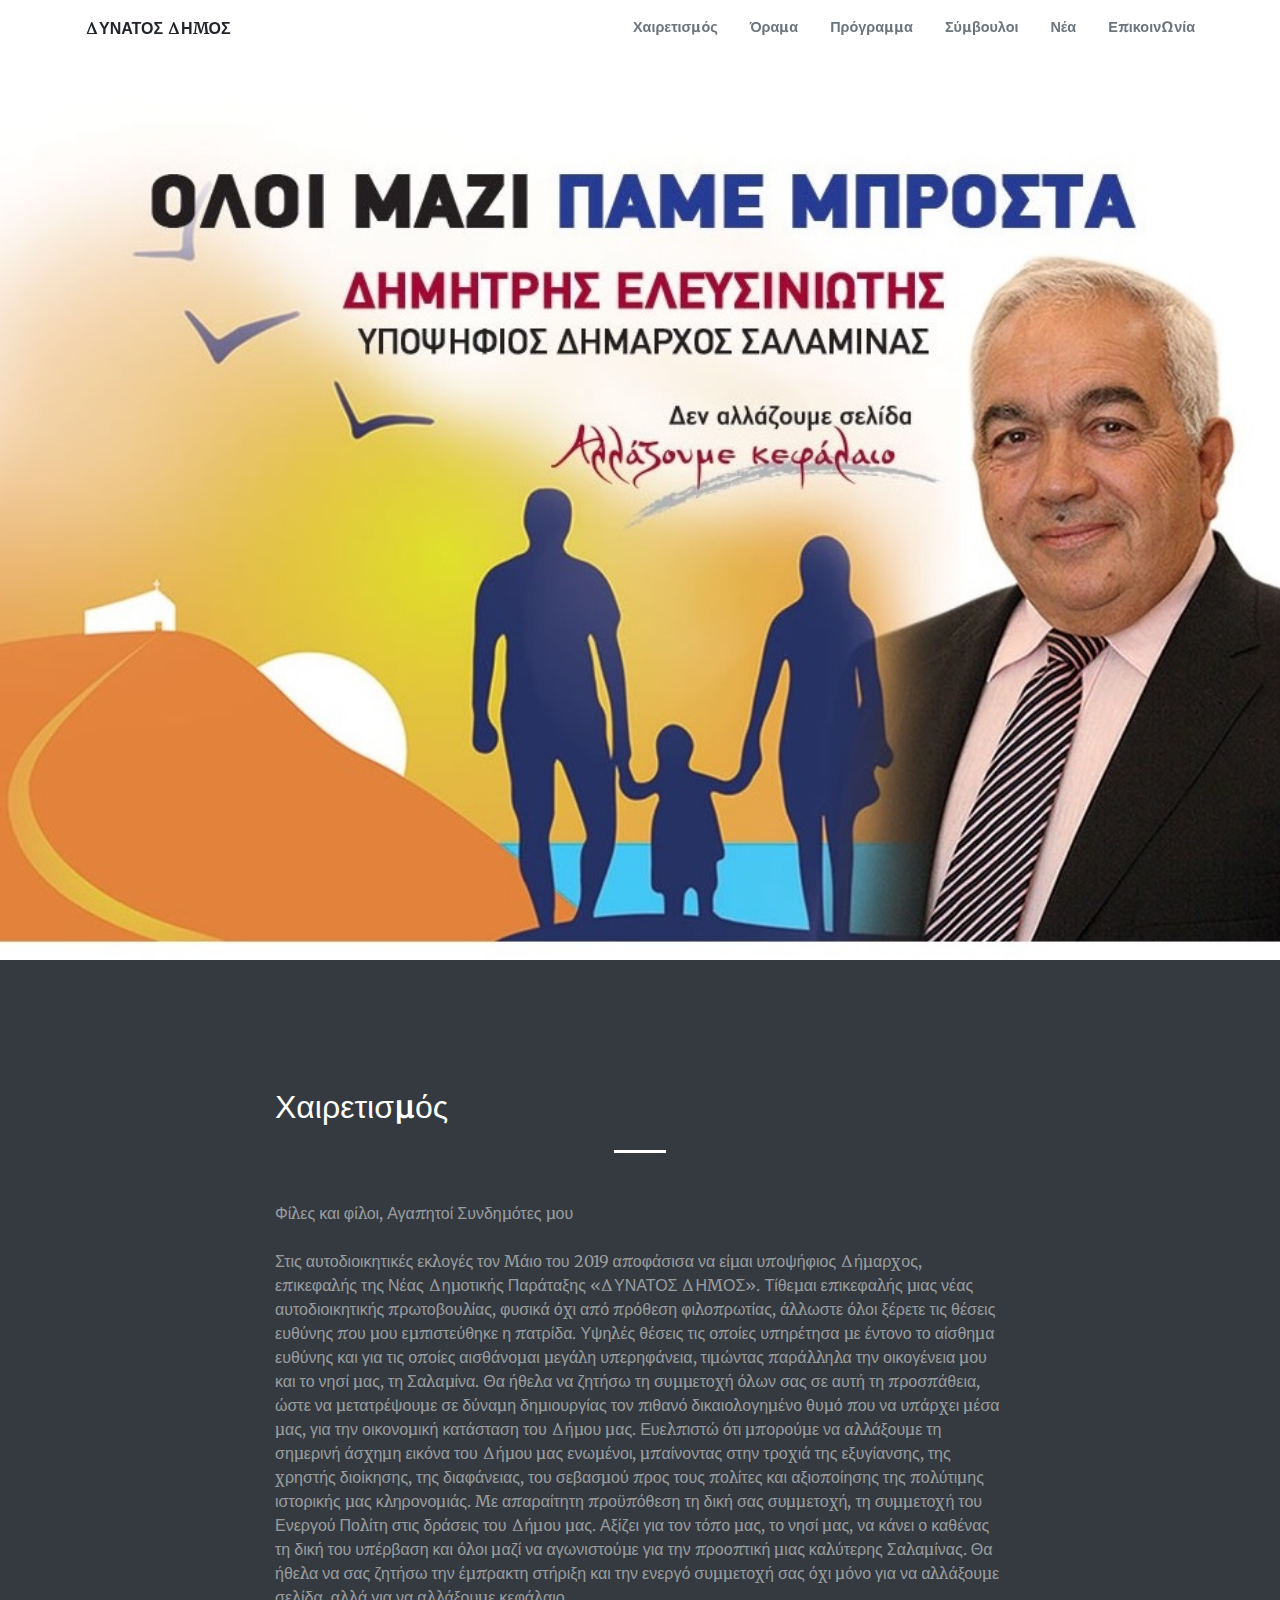
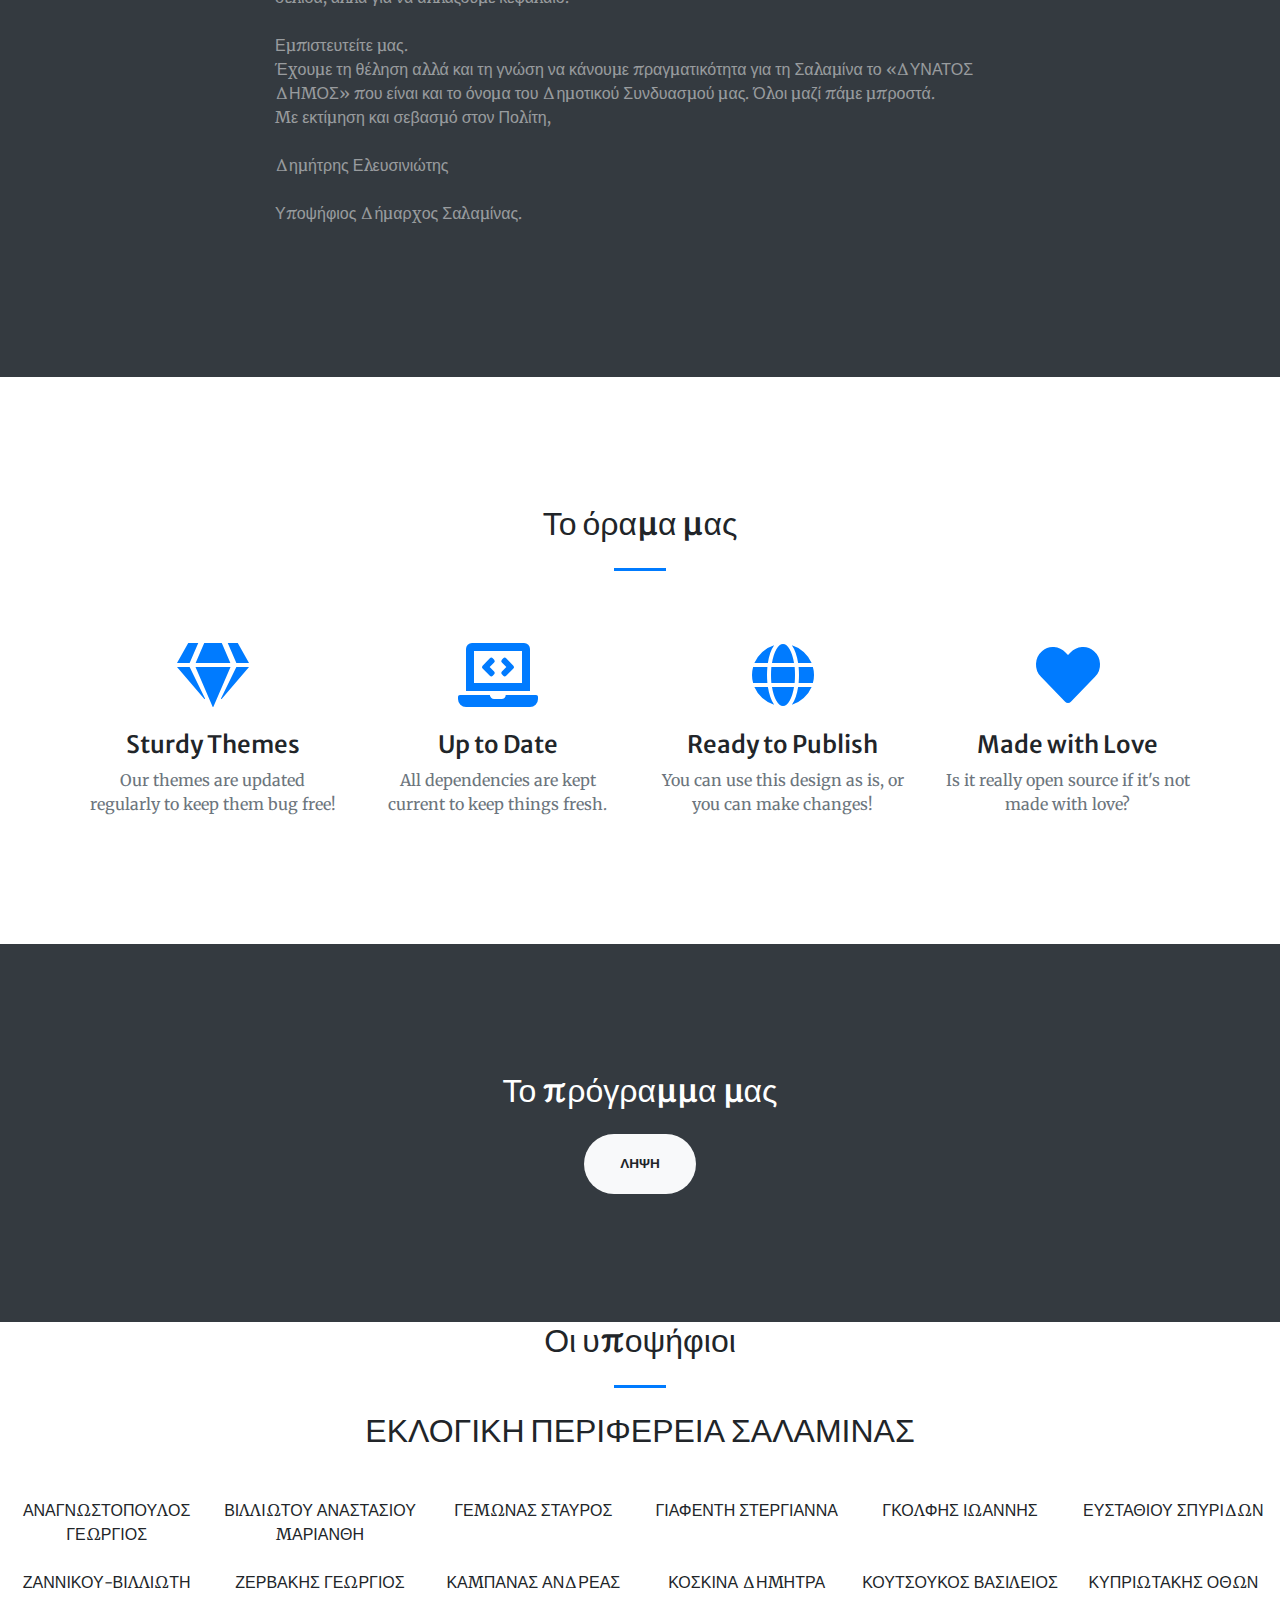
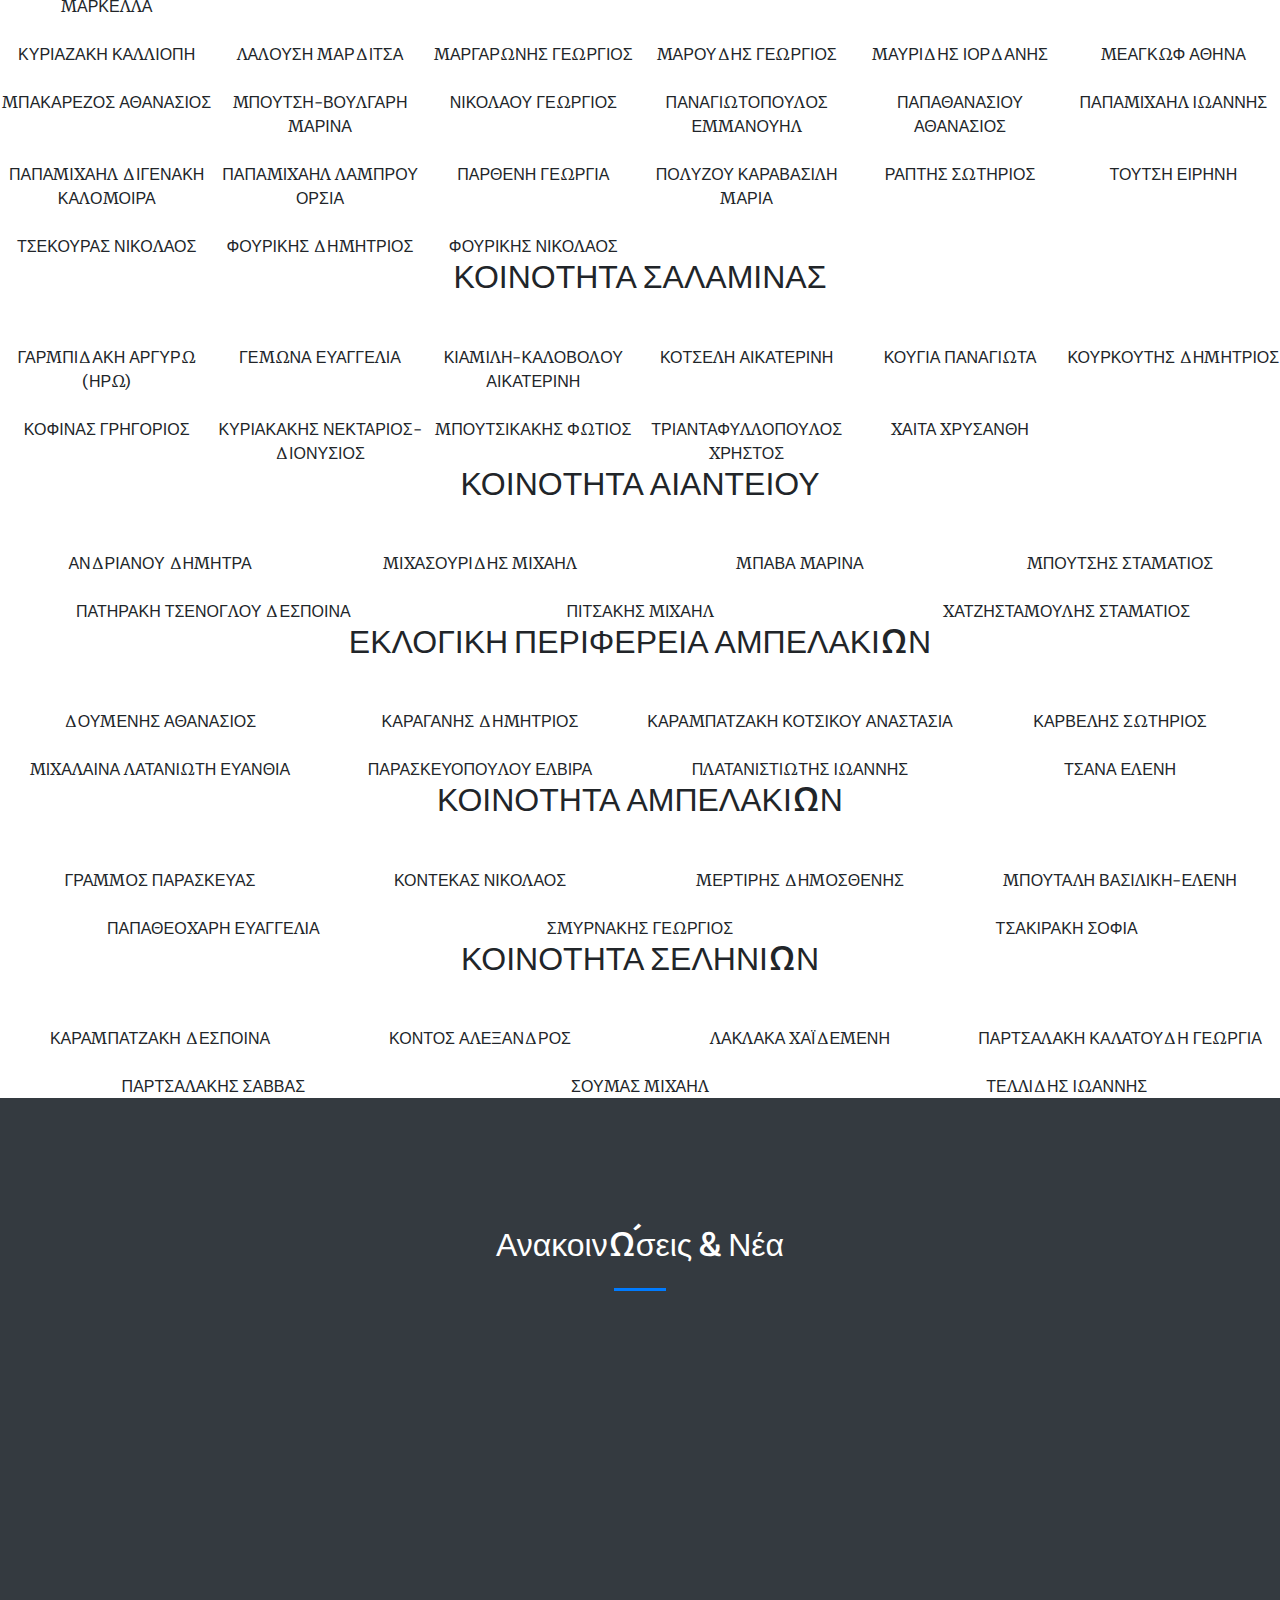
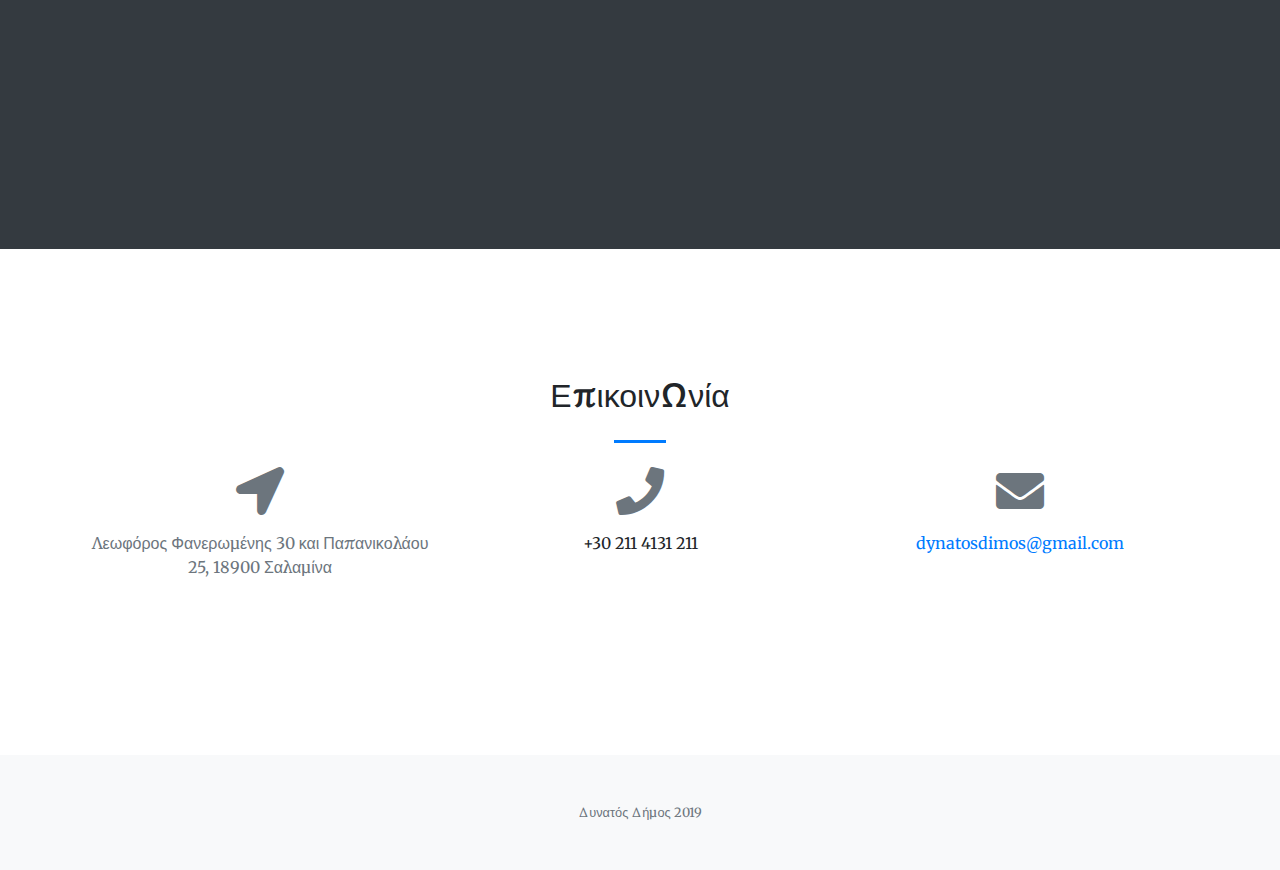
==== commit 727c22b2: "new" ====
--- a/index.html
+++ b/index.html
@@ -31,10 +31,8 @@
   <!-- Navigation -->
   <nav class="navbar navbar-expand-lg navbar-light fixed-top py-3" id="mainNav">
     <div class="container">
-      <a class="navbar-brand js-scroll-trigger" href="#page-top">
 		<!-- <img class="img-fluid" src="img/dinatos_dimos_logo.png" width="30%" alt=""> -->
-		ΔΥΝΑΤΟΣ ΔΗΜΟΣ
-	  </a>
+		<strong>ΔΥΝΑΤΟΣ ΔΗΜΟΣ</strong>
       <button class="navbar-toggler navbar-toggler-right" type="button" data-toggle="collapse" data-target="#navbarResponsive" aria-controls="navbarResponsive" aria-expanded="false" aria-label="Toggle navigation">
         <span class="navbar-toggler-icon"></span>
       </button>
@@ -67,7 +65,6 @@
   <header class="masthead"> 
     <div class="container h-100"> 
       <div class="row h-100 align-items-center justify-content-center text-center"> 
-      <div class="row h-100 align-items-center justify-content-center text-center"> 
       </div> 
     </div> 
   </header> 
@@ -166,47 +163,7 @@
   <section class="page-section bg-dark text-white" id="programma">
     <div class="container text-center">
       <h2 class="mb-4">Το πρόγραμμα μας</h2>
-	  <script src="https://cdn.jsdelivr.net/npm/publicalbum@latest/embed-ui.min.js" async></script>
-		<div class="pa-carousel-widget" style="width:600px; height:300px; display:none;"
-		  data-link="https://photos.app.goo.gl/vsQpippHUtKYiReC6"
-		  data-title=""
-		  data-description="Album by Dynatos Dimos">
-		  <img data-src="https://lh3.googleusercontent.com/2umGeTNzrxizWquVppZByAkAc-HY3iftf652sAsoIVjm9V61XVj7eYAFiqWV9p3lWZGXWlvlZJL5HFiAW6fUFTKTzqgsmgD-JDtuqc4QmMfunt-ciTkgpGnPQo1eVbETUB5XdaJSHg=w1920-h1080" src="" alt="" />
-		  <img data-src="https://lh3.googleusercontent.com/NPhTgHFQSO6FfUpfpwksu_JOH4biu2dAf8aI-d9XeMuv_MVdEQzg3rkDoTQp2CWrEzjd0mm7nLCrk36w8_ZvnwHweBjV8mjV1qwXsAGGx3AMtHq45v--8gNSz4aiFsmyD51FUrYNQA=w1920-h1080" src="" alt="" />
-		  <img data-src="https://lh3.googleusercontent.com/bVwuwQM_oIKTMhVq4wkybBpVu7ifiGl-7f266q0yIX86n3CdJ59knuoDAQPv7H4WyJQovvMMd_HcJe04zt4VFHw0qqdjMcSr7hOiSqicEFkFetJspL9073uRmA7jx0d_LG-8Bcv9eg=w1920-h1080" src="" alt="" />
-		  <img data-src="https://lh3.googleusercontent.com/Ct7uDpEQUm2ZJ3N4FAR7gzDLg419Iue58GYsdOVygYn_JC_QGQ0MwiVj2XFCZDrrk74rfMNBIdV7t6gOZyLDe0bD8BIdAp94mWB1jv0F8e-jxR9KG97y9S2gtia15zWZNoI_pZblQA=w1920-h1080" src="" alt="" />
-		  <img data-src="https://lh3.googleusercontent.com/3YhVvZ--QW-vmVSxkgIwsZO51GrJ0jKmCgy-4m95CBDBi-zkv9kHG2kr69NAsnbgtgDpZyYfqJ3Ryn1wDdwTBRuwxN_ZHZd2IMYK3KasyLTF_GPO0ko-pTigeOOsSBY-I2i0USWhpg=w1920-h1080" src="" alt="" />
-		  <img data-src="https://lh3.googleusercontent.com/t0r_1pPOnaS4ehsiM6wohLePc__8JHg8G67b0ntUjp8FFWcZvQ1xPu4cgRPXBGmohTqrPYbYheNbXHmeJ5nlhsEToFWjR7ImBsqvR5M69YMrJiGnvbiaKKhNKd-rihb-YObZ5eQbJw=w1920-h1080" src="" alt="" />
-		  <img data-src="https://lh3.googleusercontent.com/URr7aK3x8scBd99ho0ujE9a4vz1J1nDmwaPLam7DLbp9tlY18wJ207AKdivQ-49FIk6yUmHWQWgfd7IEdqWW1OWf16YsLqv0yhPR_JIZj84v1xXUPWc9_Jns8C8E4D2Qz-UCiA9vDQ=w1920-h1080" src="" alt="" />
-		  <img data-src="https://lh3.googleusercontent.com/l7Mj3hXBEtwaEOHHaprcSKfLajGdlBek36GyXs9VoiYaup1YrH-8X2s60hFQh9q6rrGMxTo59kxoRMRAMSapQGpIkFgejte9DNcmz0iCjq-pHg9eEvO_XBk4-HJwOEKhrO7fDlIxDQ=w1920-h1080" src="" alt="" />
-		  <img data-src="https://lh3.googleusercontent.com/DD2REREKj5UXUJ_lru3ZS6eictfDOPxgVAYm6qUo0_KfclxuZgb3B8RLDioZwjSstIPpCnNycjHi_cSNoWBsn0Qy-Cs7ORfoW5uVdRx7rkENbNEWwyJYlu2oG1Tt01S4znU_rH1OHw=w1920-h1080" src="" alt="" />
-		  <img data-src="https://lh3.googleusercontent.com/QwvIiL8tbuvV4yewq3jzO5KS9KnJxuJRnTlKxeVgaiLo5fZPRMe2NUrmzFq7W5GvU8-QP_c33Vap3PchOqKjRzAZqipnOqhbsbXgRLRUQ_s7IlzbnBo96qgNvQaD4PJskbr63k8gJg=w1920-h1080" src="" alt="" />
-		  <img data-src="https://lh3.googleusercontent.com/twiPFT3lTpzYsw_9ccuCOeMLTiP-X4TFLxTYPuVlG6wTqnbaNPMrPTF1mKRi1HTRiq2cX3ak5fuN39IExgW29c98Gb6CMXz4ZDDgTwaUq-QKBBZ3vtS7hVZcB-zaWPKUa31yUFA6YA=w1920-h1080" src="" alt="" />
-		  <img data-src="https://lh3.googleusercontent.com/rq6HMGLKitJCr-zTTWzO2qg0dczBrJRu-sLyOdHKYRIL1qbimw0q83Nzi1oEVakJr2cFofkfMSvg47VT3jXYTVBCvTgMeLo5CfPFvGBvjirVJfWlPVWkrsXIPdPjoCfzzltVED_aHw=w1920-h1080" src="" alt="" />
-		  <img data-src="https://lh3.googleusercontent.com/rc-Fvq4cFyTOFdV5Bvnp_A1Kghy8VQ7HWztvNYp_0mA1120aVBe5eZHDokmz4UMaVpxoqw2FZkkFbfqRxTFDIxt3Ic57JREICl8OqGXCE-4RgjGTXNH8fIwtfYpfu7f2ctMVlmWdMA=w1920-h1080" src="" alt="" />
-		  <img data-src="https://lh3.googleusercontent.com/l4F6-DOW83FAdalXIqL341004Ul_rwyHVurhWzFKIkjxtuuuRFzn7IzVp51xOaV8JgI9Ni82sOowxnmkg5n4IDR0lXahg2oom5idEvtcli6KEDmLrznFlgOCpN107MMY0OfkK58_pA=w1920-h1080" src="" alt="" />
-		  <img data-src="https://lh3.googleusercontent.com/CcmyAMccPRHvLZQ-gbzyA1iZ80isFyl3daMnKWdEhzYjVGHEorOKVbOgkT89Nebb8jDgOMKn9gKC8Q5c__FDzl437lGcmoOsHRIfMeTybC2clZnR18pl8VQJXr3_UnceBfF95wCaCQ=w1920-h1080" src="" alt="" />
-		  <img data-src="https://lh3.googleusercontent.com/dXvAPSOQjIT6sqwc51G1tsLbrMM_V8k69CYQ5dWepoKYFdtRdmFHzzb9cTrvYGV2wqT6P_z9_tYRhSOzDR3NWVYPwURO7DnteAK8XEsLVNU6t1qPGNVNJ8qSlnKBzDZzF-CRt179GA=w1920-h1080" src="" alt="" />
-		  <img data-src="https://lh3.googleusercontent.com/QQvVIUcjx3bPR81xle0x-R8bH8uiqmnyhDxlB7JUCvqR-XJ_mMbCT1n4T-JZdw0aCiHMKR2wovNV8NjAB5GCZ_4RIh9hK5rtAZFPaqxyteIO6dvllThlduetrqTrMGjG8zpVa9kGeA=w1920-h1080" src="" alt="" />
-		  <img data-src="https://lh3.googleusercontent.com/0LN2LMhIgO6iTw7mqF29N1m7c94ZU4-SkYAGrvuzQhBy50emEHO2Z9ol19JrrhNznzJM1mjjU2T1dkNnZxKz5MkSjipBo11JQ98bBCM7gfDadlH7-IXVOuMQpxBKs_aWgGVavd8bWA=w1920-h1080" src="" alt="" />
-		  <img data-src="https://lh3.googleusercontent.com/JHeSeQ9-W1P4K7VlnN3HwMyQ3OIeQa1qpomaFSlHRwjG65ByTZB9JCgbyQRJC6Na-OHw2V66aP028X7z-7SBfkIEACeZIsMqX7mYQL-RIUUx5nm_-Xc7gJxZlmbZaH6uLwo0adZChw=w1920-h1080" src="" alt="" />
-		  <img data-src="https://lh3.googleusercontent.com/zoejpaH4eYuElAOn1JC4XVI377RP-bmmqhWsyEakD3V0mLbKGcGYmRtKVCPyGb5ScQDOFH6Qp2JK5qxi9teZnnH_wzJneACh96V9BdAH57PCkKAE1aKuPsk-glj3YOYlU2u5FikTwQ=w1920-h1080" src="" alt="" />
-		  <img data-src="https://lh3.googleusercontent.com/R2BTjjq9AVrT27BE-wCJ_8Uz-ASQWPhnEbuA6-CoiwbjaS95adx_7HdLFqT8lOOnHAhpc2atB_KI6Zfj9RIa2cFuetn1m9fYXXIougzjtjOOfFHE7uTHUTxwRAvqh3PANzDK9Nyp7Q=w1920-h1080" src="" alt="" />
-		  <img data-src="https://lh3.googleusercontent.com/D-0s9v3xpSxu8BZIZZtNq91maR7Mhh_jqeDFYZyXaCBmvEuUtBUMvrJwnGUrqaXULC9jVf5FQmIqNla0wDzCEFPcn_0o6Ss_XGKsGylfMvWZcqCM6j92qcgUbvEktpUGqZgIUqPn3w=w1920-h1080" src="" alt="" />
-		  <img data-src="https://lh3.googleusercontent.com/I5feklwkdKH-yR4zYoLlhYMBClhqqR-f-iadnixsDGOjb7UGQVJ-Z5cH3uAQ6uxcnEYdKr4JgGbfZNSLEOsLKIS9CXVYehTQP-wNNt5fjM5tmusWjxYwMZCHkyRBmd3yq2Vy0SUMIQ=w1920-h1080" src="" alt="" />
-		  <img data-src="https://lh3.googleusercontent.com/VfIDR8Sl09BOS8sAoyIgi8CABk2l8jt9itR_OusBRCnGM47Lc1b7f6coizr9qdeN3OojcciGjC28m1FRiNosy8WxkPysURNKkkUFQs2RO8kiSP_aGxOTRZkyxLTbb78nHj0QZXOF2w=w1920-h1080" src="" alt="" />
-		  <img data-src="https://lh3.googleusercontent.com/WevyTiJf27yVAoKPmejkPAmyNMaapTQi1hO4kQ33cGxSg8CU7eoDD6VdozaU2m3b2v5yY2Liils-2ne2yZvU7Jwj06dpUjjl4S78InEBaLu3xfRlH63GZd_LTY58rSawRFdOBLtjKQ=w1920-h1080" src="" alt="" />
-		  <img data-src="https://lh3.googleusercontent.com/wMNfCcAVMgxbCL25-ldm5wtbJmHGcg5qZGpwZZSiGTcXeZp79wjVshfGC600PvlK0jb8uyeb3jjkInhBdv4BPAbRG2MISKsGQaRjHpFGt_arOGp4DEVnUc6UBPVPfAt9GVylsvBtAA=w1920-h1080" src="" alt="" />
-		  <img data-src="https://lh3.googleusercontent.com/NMzB6j-lTaT_btZfmYlKXVnGFpQQ5_GuuzoU3qONBU_8MJHcOJTVVL1jyshb6pR0zJW2lE4t9nq3fXMLADRBAEr-8TBymPlrCx1eCwb1oKfEJ4ImML0qCNQTKbScsqCniSS8i_N8kA=w1920-h1080" src="" alt="" />
-		  <img data-src="https://lh3.googleusercontent.com/KuNtISTyvpRl0FTrye7CyptgtCv7uTpLsbPFKmv_fTcpojpypjOdzmuMteLpRo-hOpfrGDnyxGCSW6lZ1IWIXfrzljoIMFcGp0X7Ld5qpjVzf2kVnnclAUIAbM8Rr6doKtY7jjRDrw=w1920-h1080" src="" alt="" />
-		  <img data-src="https://lh3.googleusercontent.com/hL2RA-EJqQqKwXd6xDCVBWryNDGT_M4T_oIFPLjDSHI1W8WRzGiTBgbxXzmuSYDeUmNPaa9KfX60J-AeUMQxJC0O6ai5Z-KByWFUHwgoL42Xno_kQWfs48HwVdbji29LvzDjFfSGfg=w1920-h1080" src="" alt="" />
-		  <img data-src="https://lh3.googleusercontent.com/U7ZV6frzWAKl1C84em9RhY-vOCTf_po5IWk-B7kGsOStqB8p3IEaGr8_-mAvWoA0xAjAbPqRxxMjyylVitLMfUlIKmg5_vU4UrnncDzRTZT7-piCQzIBdEhS6W8Sv0wRDpbLkH0Dyg=w1920-h1080" src="" alt="" />
-		  <img data-src="https://lh3.googleusercontent.com/JYYvKMLPA08Ij54Spg00OFNDx9YNgOrKkVVivFB1lR_BSNwLae6hCsQbTTuG1DMUdkARufuz8Un8cbR9W4dJ39UoxCjfcdEScXnpJBu8ioLxuQk5GFMaog6-doqMIih3a5ydLv2skg=w1920-h1080" src="" alt="" />
-		  <img data-src="https://lh3.googleusercontent.com/tXPNnH0rprLHBVu77jBAoir8Wc2BwJlQ-GsuLPFi_-Jqu44i97xSxh8ePZrSPKJQRDl7hMozM2WK8czy6Gy114z5aU6FkwvhpM0al6dBQzjYtNtUm757LAqzgTE_21MmLg5T7fW7xQ=w1920-h1080" src="" alt="" />
-
-  </div>
-
-
+	  
       <a class="btn btn-light btn-xl" href="/program/DynatosDimosProgramma.pdf">Ληψη</a>
     </div>
 
@@ -222,7 +179,6 @@
           
         </div>
     </div>
-    <div class="container-fluid p-0">
 	<div class="row no-gutters">
 			<div class="col-lg-2 col-sm-12">
 				<img class="img-fluid" src="img/candidates/anagnostopoulos.jpg" alt=""><div class="portfolio-box-caption"><div class="project-name text-center">
@@ -368,7 +324,7 @@
 		</div></div></div>		
         
 	</div>
-	  <div class="row justify-content-center">
+	<div class="row justify-content-center">
         <div class="col-lg-8 text-center">
 			<h2 class="mb-4">ΚΟΙΝΟΤΗΤΑ ΣΑΛΑΜΙΝΑΣ</h2>
           
@@ -422,14 +378,12 @@
 				ΧΑΙΤΑ ΧΡΥΣΑΝΘΗ
 		</div></div></div>		
 	</div>
-	
 	<div class="row justify-content-center">
         <div class="col-lg-8 text-center">
 			<h2 class="mb-4">ΚΟΙΝΟΤΗΤΑ ΑΙΑΝΤΕΙΟΥ</h2>
           
         </div>
-	</div>
-    
+	</div> 
 	<div class="row no-gutters">
         <div class="col-lg-3 col-sm-12">
 		<img class="img-fluid" src="img/candidates/ADRIANOU.jpg" alt=""><div class="portfolio-box-caption"><div class="project-name text-center">
@@ -653,16 +607,7 @@
   <!-- Custom scripts for this template -->
   <script src="js/creative.min.js"></script>
 
-  <script src="https://cdn.jsdelivr.net/npm/publicalbum@latest/dist/pa-embed-player.min.js" async></script>
-  <script>
-  function generate_photos(){
-	photos_new = '<div class="pa-embed-player" style="width:100%; height:480px; display:none;" data-link="https://photos.app.goo.gl/CSV7NDstShTUwUZq5" data-title="Mr. Monstro" data-description="Mr. Monstro is a great traveler. He visited Madeira, Poland, but also Georgia, Italy ...">'
-				+'<img data-src="https://lh3.googleusercontent.com/XlH6wo2PzrAEqmplYrZwV0fI-2TafTT6BRwZhKDfZSHd_zT7HIdPyPWd3Xuqhn1QQADuTJ32QFmcgYiTOEU0sC4Bvf-VyTIiq-DxxEaxIeWDYyUK_VjaW8-zrMGBvekDZT77lpduYQ=w1920-h1080" src="" alt="" />	'
-			+'<img data-src="https://lh3.googleusercontent.com/HISe-DV_b4gjLvSEGzrJlsqBU2rSE8uQpSqHHKTPihg_Ax9VtfCrOrvdXF01raBeBleAWQKI7Hfb4_w9vZeJKFymQfNTlubwXxTBTbqGTPwjg7S0CBtQsQJqsspvIhD9c-pniSZrEw=w1920-h1080" src="" alt="" />				  <img data-src="https://lh3.googleusercontent.com/05lhR1IAQY_B9rdQ_GvHDNLe1lJsSPyyuDeIMkt--gDDAnO2_EATwif7-sfNd2K_48RvyqKmN-u2svKZ06yfh8bnrbQ5kBUrIHfZvWheTzDGhIeFd1roPor-F_BycJmVKbQO6a9EaA=w1920-h1080" src="" alt="" />'
-   $('#photos_loaded').append(photos_new);
-   console.log("hello");
-  }
-  </script>
+
   
   
 </body>
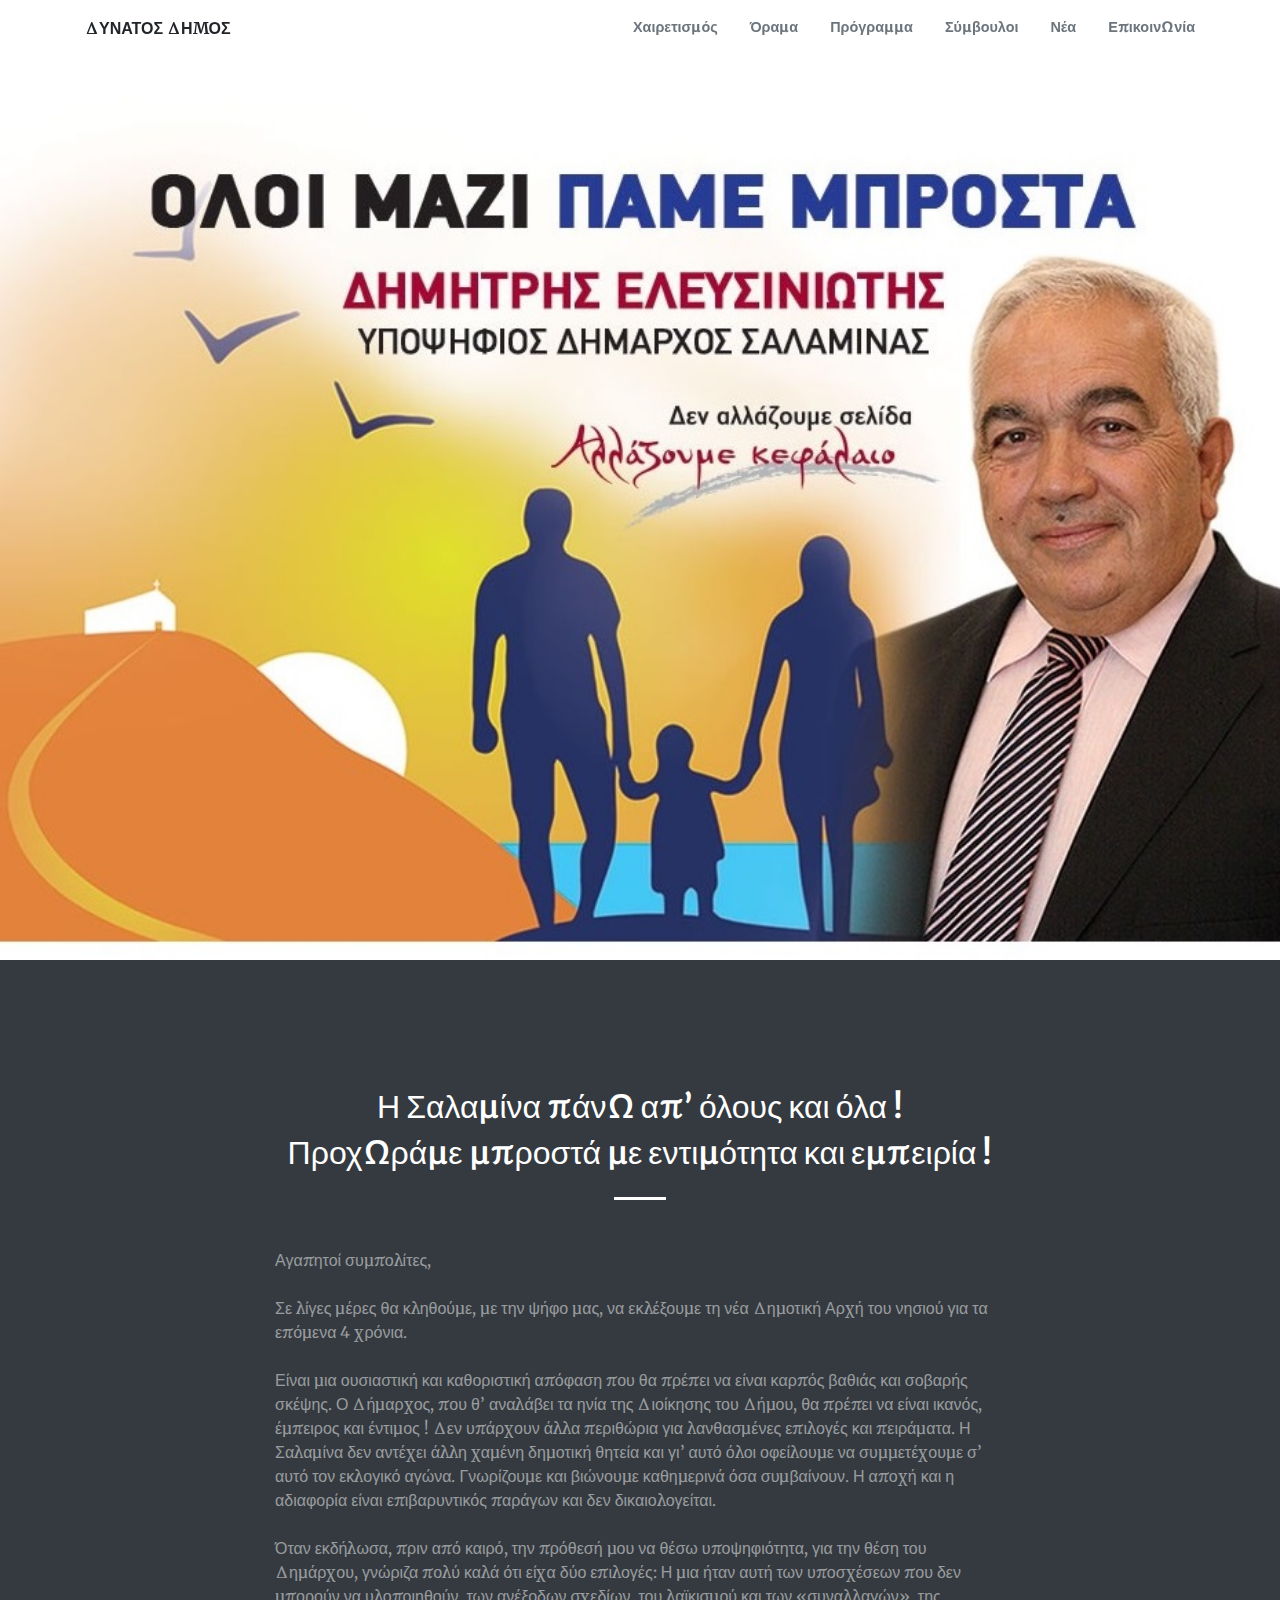
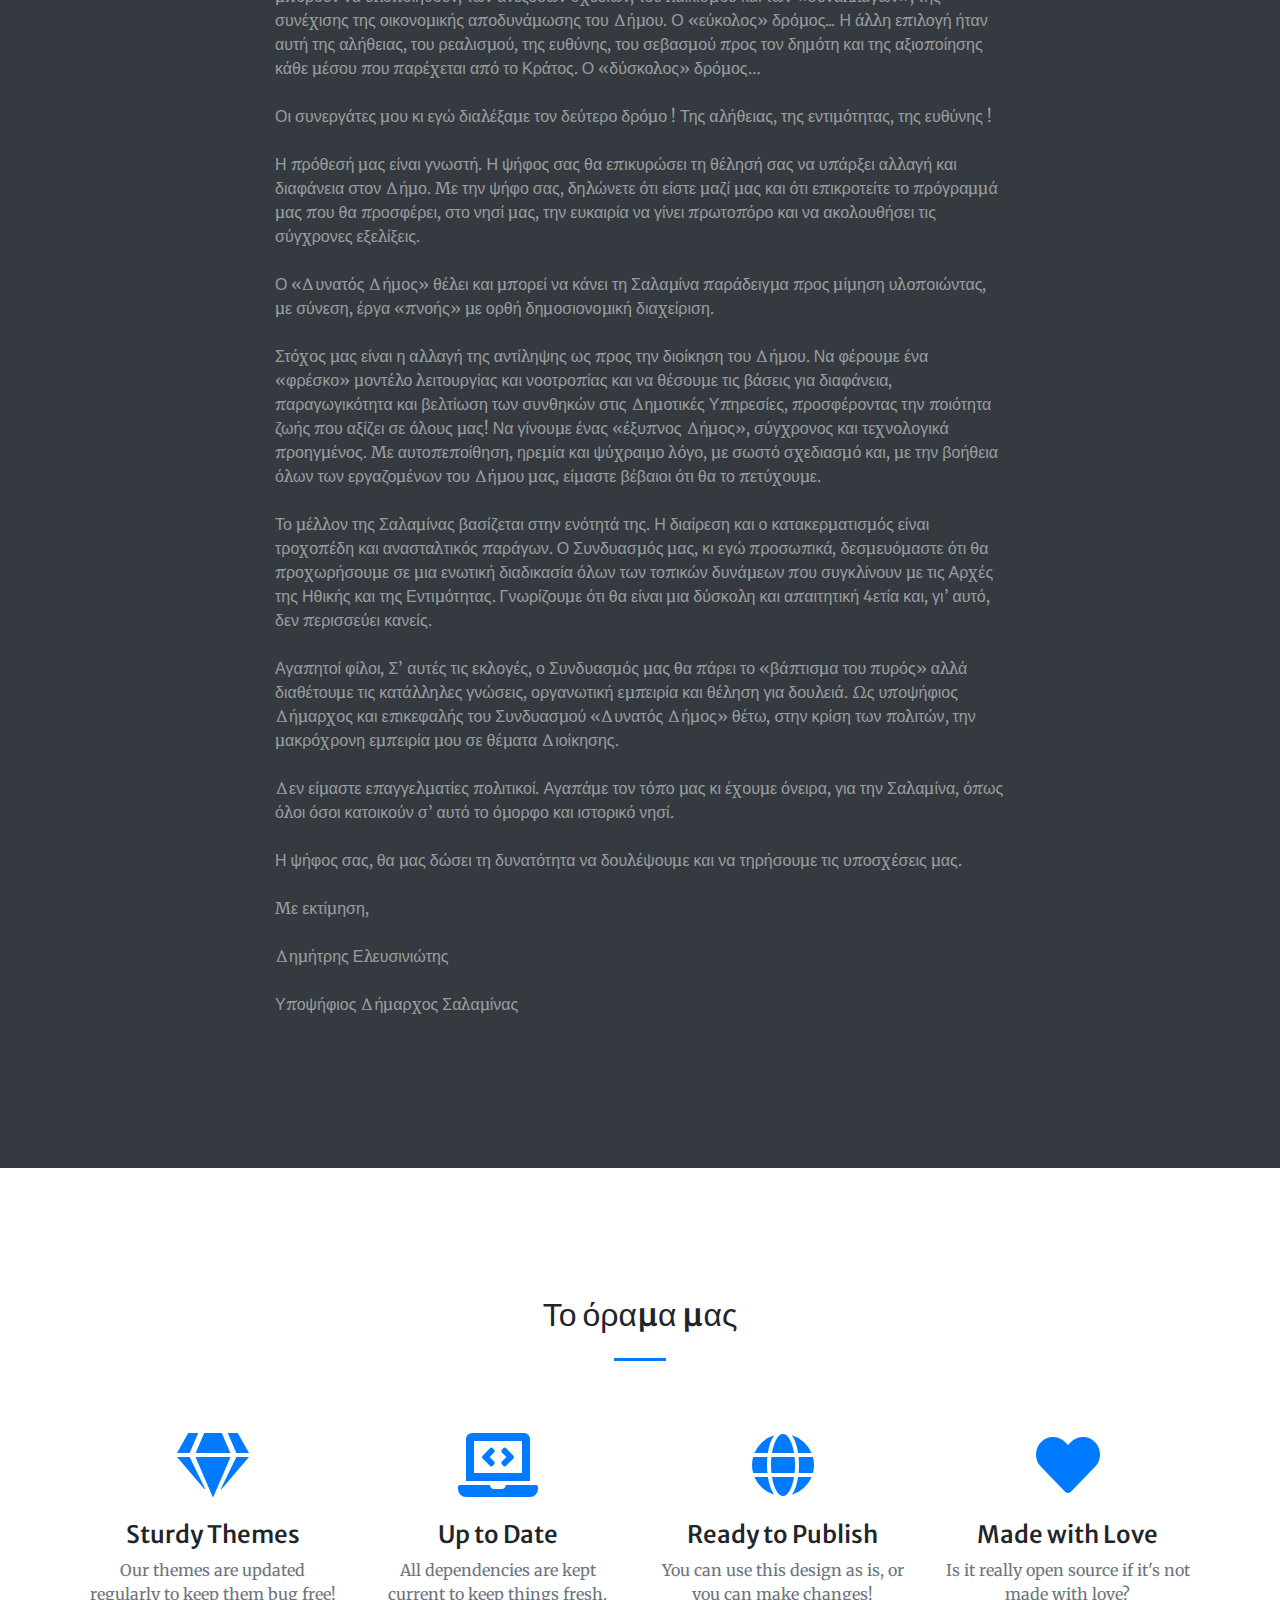
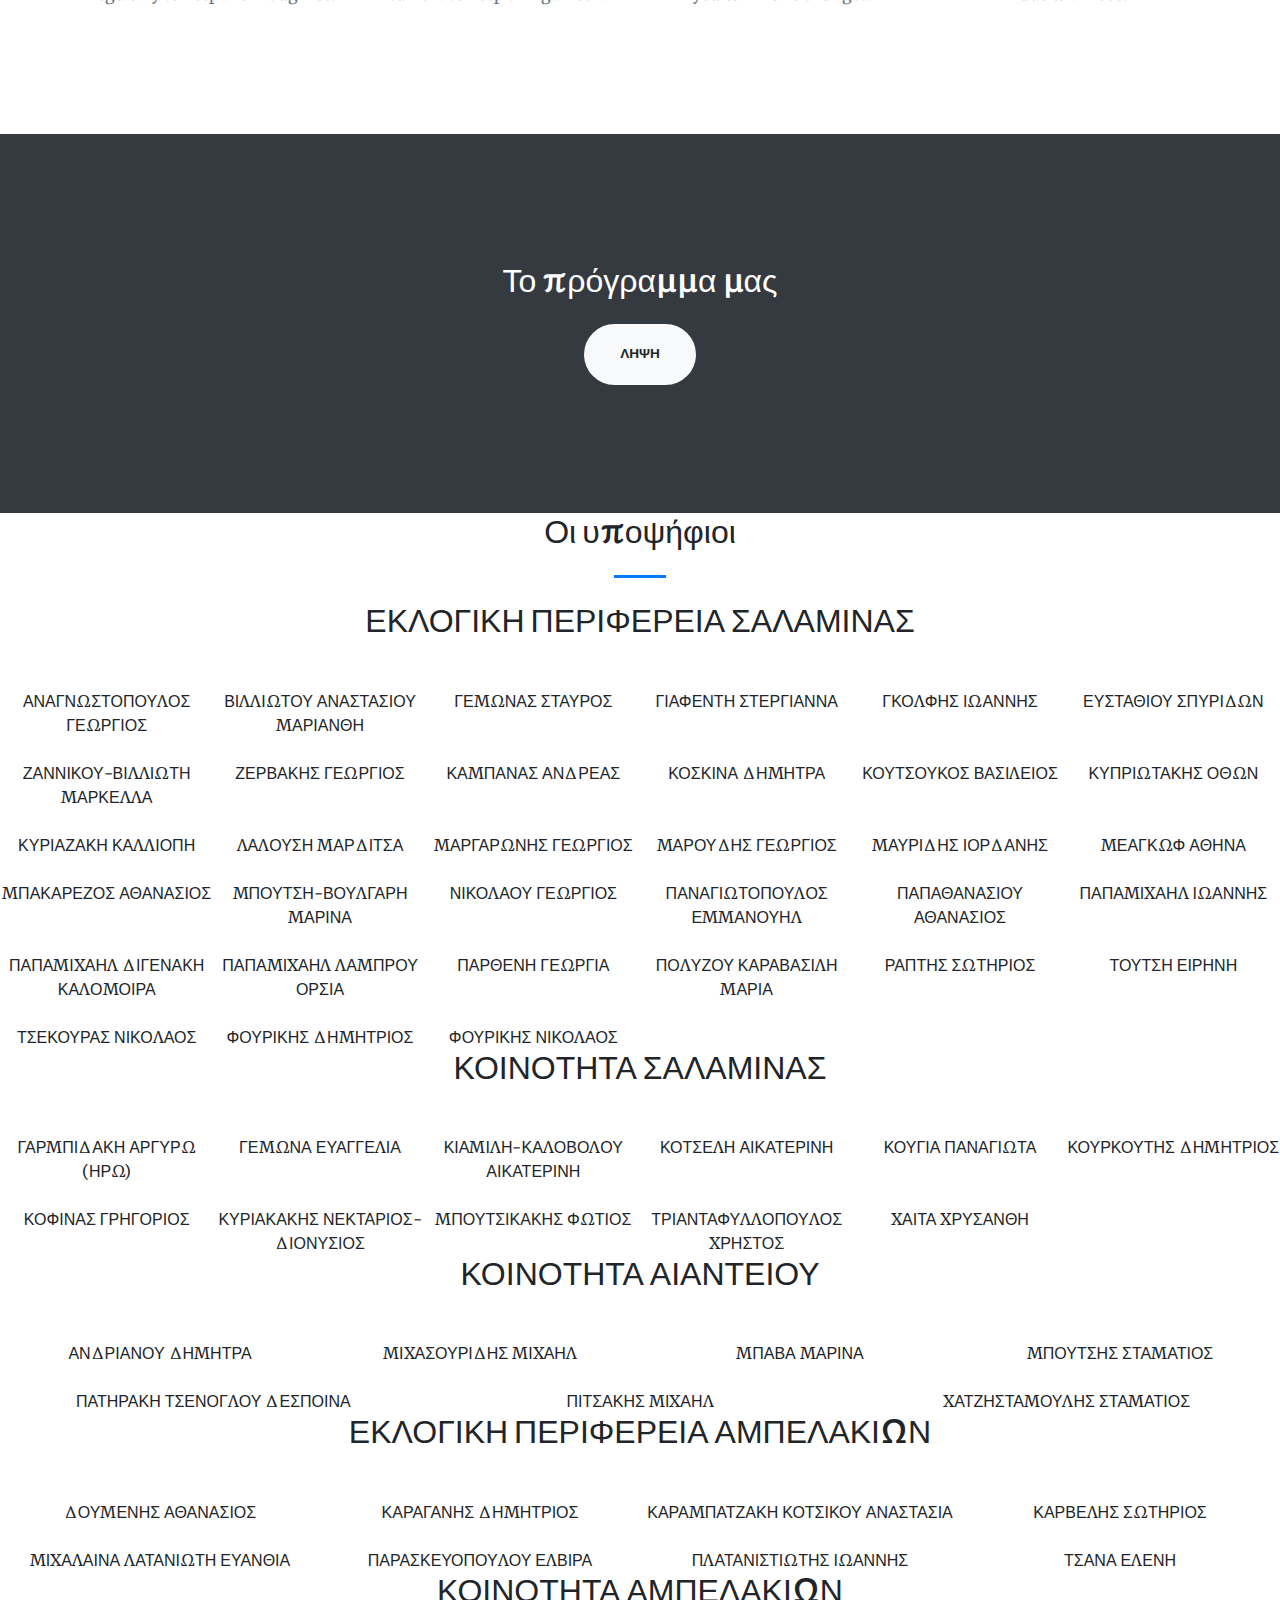
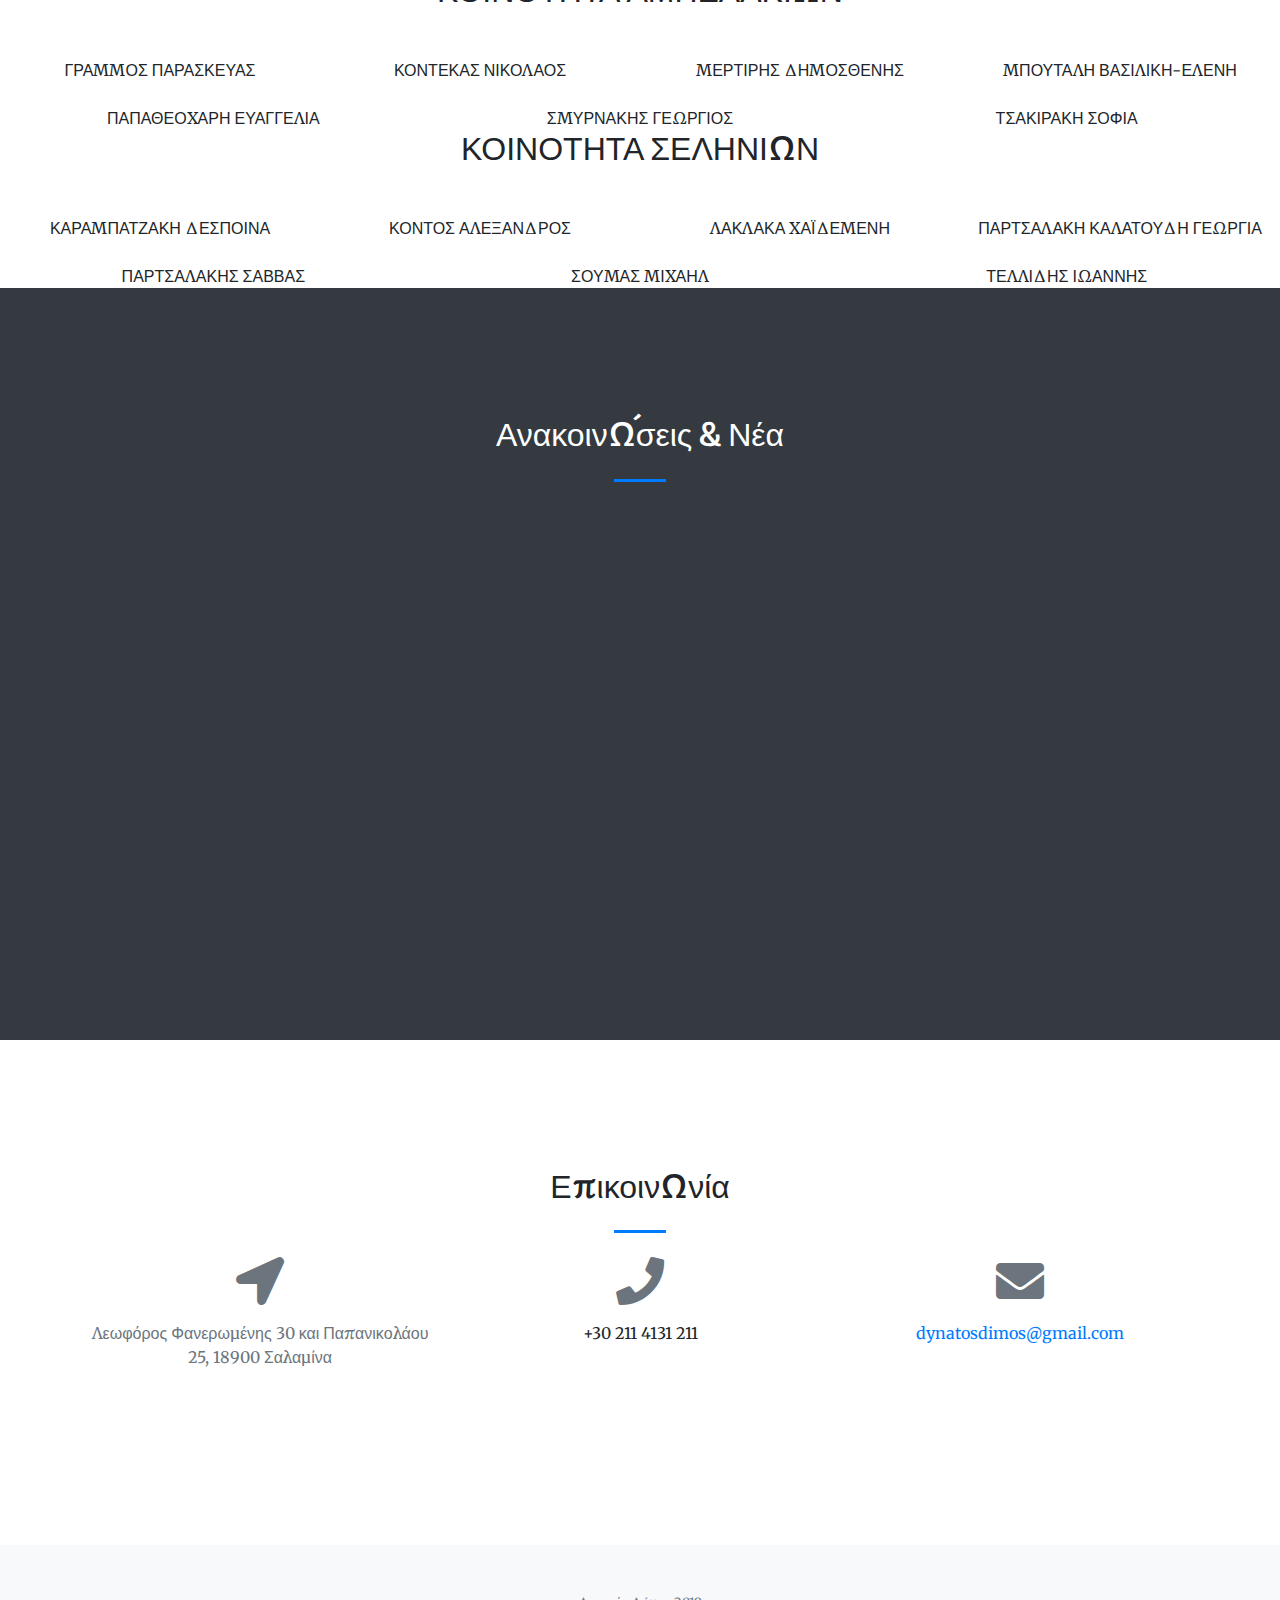
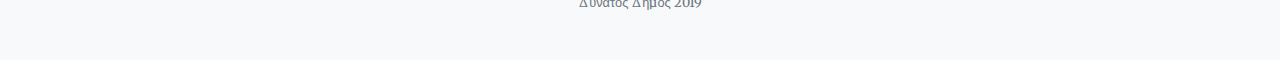
==== commit fa6c21d6: "Update index.html" ====
--- a/index.html
+++ b/index.html
@@ -3,27 +3,37 @@
 
 <head>
 
-  <meta charset="utf-8">
-  <meta name="viewport" content="width=device-width, initial-scale=1, shrink-to-fit=no">
-  <meta name="description" content="">
-  <meta name="author" content="Dimitrios Elefsiniotis">
-
-  <title>Δυνατός Δήμος - Σαλαμίνα 2019</title>
-
-  <script src="https://ajax.googleapis.com/ajax/libs/jquery/3.4.0/jquery.min.js"></script>
-
-  <!-- Font Awesome Icons -->
-  <link href="vendor/fontawesome-free/css/all.min.css" rel="stylesheet" type="text/css">
-
-  <!-- Google Fonts -->
-  <link href="https://fonts.googleapis.com/css?family=Merriweather+Sans:400,700" rel="stylesheet">
-  <link href='https://fonts.googleapis.com/css?family=Merriweather:400,300,300italic,400italic,700,700italic' rel='stylesheet' type='text/css'>
-
-  <!-- Plugin CSS -->
-  <link href="vendor/magnific-popup/magnific-popup.css" rel="stylesheet">
-
-  <!-- Theme CSS - Includes Bootstrap -->
-  <link href="css/creative.css" rel="stylesheet">
+	<meta charset="utf-8">
+	<meta name="viewport" content="width=device-width, initial-scale=1, shrink-to-fit=no">
+	<meta name="description" content="">
+	<meta name="author" content="Dimitrios Elefsiniotis">
+
+	<title>Δυνατός Δήμος - Σαλαμίνα 2019</title>
+
+	<script src="https://ajax.googleapis.com/ajax/libs/jquery/3.4.0/jquery.min.js"></script>
+
+	<!-- Font Awesome Icons -->
+	<link href="vendor/fontawesome-free/css/all.min.css" rel="stylesheet" type="text/css">
+
+	<!-- Google Fonts -->
+	<link href="https://fonts.googleapis.com/css?family=Merriweather+Sans:400,700" rel="stylesheet">
+	<link href='https://fonts.googleapis.com/css?family=Merriweather:400,300,300italic,400italic,700,700italic' rel='stylesheet' type='text/css'>
+
+	<!-- Plugin CSS -->
+	<link href="vendor/magnific-popup/magnific-popup.css" rel="stylesheet">
+
+	<!-- Theme CSS - Includes Bootstrap -->
+	<link href="css/creative.css" rel="stylesheet">
+	<!-- Global site tag (gtag.js) - Google Analytics -->
+	<script async src="https://www.googletagmanager.com/gtag/js?id=UA-116364549-2"></script>
+	<script>
+	window.dataLayer = window.dataLayer || [];
+	function gtag(){dataLayer.push(arguments);}
+	gtag('js', new Date());
+
+	gtag('config', 'UA-116364549-2');
+	</script>
+
 </head>
 
 <body  >
@@ -84,37 +94,46 @@
     <div class="container">
       <div class="row justify-content-center">
         <div class="col-lg-8 text-left">
-          <h2 class="text-white mt-0">Χαιρετισμός</h2>
+          <h2 class="text-white mt-0 text-center">Η Σαλαμίνα πάνω απ’ όλους και όλα !</h2>
+          <h2 class="text-white mb-2 text-center">Προχωράμε μπροστά με εντιμότητα και εμπειρία !</h2>
           <hr class="divider light my-4">
-          <p class="text-white-50 mb-4">
-				<br>Φίλες και φίλοι,	
-				Αγαπητοί Συνδημότες μου</br>
-
-				<br>Στις αυτοδιοικητικές εκλογές τον Μάιο του 2019 αποφάσισα να είμαι υποψήφιος Δήμαρχος, επικεφαλής της Νέας Δημοτικής Παράταξης «ΔΥΝΑΤΟΣ ΔΗΜΟΣ».
-
-				Τίθεμαι επικεφαλής μιας νέας αυτοδιοικητικής πρωτοβουλίας, φυσικά όχι από πρόθεση φιλοπρωτίας, άλλωστε όλοι ξέρετε τις θέσεις ευθύνης που μου εμπιστεύθηκε η πατρίδα.
-
-				Υψηλές θέσεις τις οποίες υπηρέτησα με έντονο το αίσθημα ευθύνης και για τις οποίες αισθάνομαι μεγάλη υπερηφάνεια, τιμώντας παράλληλα την οικογένεια μου και το νησί μας, τη Σαλαμίνα.
-
-				Θα ήθελα να ζητήσω τη συμμετοχή όλων σας σε αυτή τη προσπάθεια, ώστε να μετατρέψουμε σε δύναμη δημιουργίας τον πιθανό δικαιολογημένο θυμό που να υπάρχει μέσα μας, για την οικονομική κατάσταση του Δήμου μας.
-
-				Ευελπιστώ ότι μπορούμε να αλλάξουμε τη σημερινή άσχημη εικόνα του Δήμου μας ενωμένοι, μπαίνοντας στην τροχιά της εξυγίανσης, της χρηστής διοίκησης, της διαφάνειας, του σεβασμού προς τους πολίτες και αξιοποίησης της πολύτιμης ιστορικής μας κληρονομιάς.
-
-				Με απαραίτητη προϋπόθεση τη δική σας συμμετοχή, τη συμμετοχή του Ενεργού Πολίτη στις δράσεις του Δήμου μας.
-
-				Αξίζει για τον τόπο μας, το νησί μας, να κάνει ο καθένας τη δική του υπέρβαση και όλοι μαζί να αγωνιστούμε για την προοπτική μιας καλύτερης Σαλαμίνας.
-
-				Θα ήθελα να σας ζητήσω την έμπρακτη στήριξη και την ενεργό συμμετοχή σας όχι μόνο για να αλλάξουμε σελίδα, αλλά για να αλλάξουμε κεφάλαιο.
+          <p class="text-white-50 text-left mb-4">
+				
+				<br>Αγαπητοί συμπολίτες, </br>
+				<br>Σε λίγες μέρες θα κληθούμε, με την ψήφο μας, να εκλέξουμε τη νέα Δημοτική Αρχή του νησιού για τα επόμενα 4  χρόνια. </br>
+
+				<br>Είναι μια ουσιαστική και καθοριστική απόφαση που θα πρέπει να είναι καρπός βαθιάς και σοβαρής σκέψης. Ο Δήμαρχος, που θ’ αναλάβει τα ηνία της Διοίκησης του Δήμου, θα πρέπει να είναι ικανός, έμπειρος και έντιμος ! Δεν υπάρχουν άλλα περιθώρια για λανθασμένες επιλογές και πειράματα. Η Σαλαμίνα δεν αντέχει άλλη χαμένη δημοτική θητεία και γι’ αυτό όλοι οφείλουμε να συμμετέχουμε σ’ αυτό τον εκλογικό αγώνα. Γνωρίζουμε και βιώνουμε καθημερινά όσα συμβαίνουν. Η αποχή και η αδιαφορία είναι επιβαρυντικός παράγων και δεν δικαιολογείται. </br>
+
+				<br>Όταν εκδήλωσα, πριν από καιρό, την πρόθεσή μου να θέσω υποψηφιότητα, για την θέση του Δημάρχου, γνώριζα πολύ καλά ότι είχα δύο επιλογές:
+				Η μια ήταν αυτή των υποσχέσεων που δεν μπορούν να υλοποιηθούν, των ανέξοδων σχεδίων, του λαϊκισμού και των «συναλλαγών», της συνέχισης της οικονομικής αποδυνάμωσης του Δήμου. Ο «εύκολος» δρόμος...
+				Η άλλη επιλογή ήταν αυτή της αλήθειας, του ρεαλισμού, της ευθύνης, του σεβασμού προς τον δημότη και της αξιοποίησης κάθε μέσου που παρέχεται από το Κράτος. Ο «δύσκολος» δρόμος…
 				</br>
-				<br>Εμπιστευτείτε μας.</br>
-
-				Έχουμε τη θέληση αλλά και τη γνώση να κάνουμε πραγματικότητα για τη Σαλαμίνα το «ΔΥΝΑΤΟΣ ΔΗΜΟΣ» που είναι και το όνομα του Δημοτικού Συνδυασμού μας.
-				Όλοι μαζί πάμε μπροστά.
-
-				<br>Με εκτίμηση και σεβασμό στον Πολίτη,</br>
-			    <br>
-				Δημήτρης Ελευσινιώτης</br>
-				<br>Υποψήφιος Δήμαρχος Σαλαμίνας.</br>
+				<br>Οι συνεργάτες μου κι εγώ διαλέξαμε τον δεύτερο δρόμο !
+				Της αλήθειας, της εντιμότητας, της ευθύνης !
+				</br>
+				<br>Η πρόθεσή μας είναι γνωστή. Η ψήφος σας θα επικυρώσει τη θέλησή σας να υπάρξει αλλαγή και διαφάνεια στον Δήμο. Με την ψήφο σας, δηλώνετε ότι είστε μαζί μας και ότι επικροτείτε το πρόγραμμά μας που θα προσφέρει, στο νησί μας, την ευκαιρία να γίνει πρωτοπόρο και να ακολουθήσει τις σύγχρονες εξελίξεις. 
+				</br>
+				<br>Ο «Δυνατός Δήμος» θέλει και μπορεί να κάνει τη Σαλαμίνα παράδειγμα προς μίμηση υλοποιώντας, με σύνεση, έργα «πνοής» με  ορθή δημοσιονομική διαχείριση. 
+				</br>
+				<br>Στόχος μας είναι η αλλαγή της αντίληψης ως προς την διοίκηση του Δήμου. Να φέρουμε ένα «φρέσκο» μοντέλο λειτουργίας και νοοτροπίας και να θέσουμε τις βάσεις για διαφάνεια, παραγωγικότητα και βελτίωση των συνθηκών στις Δημοτικές Υπηρεσίες, προσφέροντας την ποιότητα ζωής που αξίζει σε όλους μας! Να γίνουμε ένας «έξυπνος Δήμος», σύγχρονος και τεχνολογικά προηγμένος. 
+				Με αυτοπεποίθηση, ηρεμία και ψύχραιμο λόγο, με σωστό σχεδιασμό και, με την βοήθεια όλων των εργαζομένων του Δήμου μας, είμαστε βέβαιοι ότι θα το πετύχουμε. 
+				</br>
+				<br>Το μέλλον της Σαλαμίνας βασίζεται στην ενότητά της. Η διαίρεση και ο κατακερματισμός είναι τροχοπέδη και ανασταλτικός παράγων. 
+				Ο Συνδυασμός μας, κι εγώ προσωπικά, δεσμευόμαστε ότι θα προχωρήσουμε σε μια ενωτική διαδικασία όλων των τοπικών δυνάμεων που συγκλίνουν με τις Αρχές της Ηθικής και της Εντιμότητας. 
+				Γνωρίζουμε ότι θα είναι μια δύσκολη και απαιτητική 4ετία και, γι’ αυτό, δεν περισσεύει κανείς. 
+				</br><br>
+				Αγαπητοί φίλοι, 
+				Σ’ αυτές τις εκλογές, ο Συνδυασμός μας θα πάρει το «βάπτισμα του πυρός» αλλά διαθέτουμε τις κατάλληλες γνώσεις, οργανωτική εμπειρία και θέληση για δουλειά. Ως υποψήφιος Δήμαρχος και επικεφαλής του  Συνδυασμού «Δυνατός Δήμος» θέτω, στην κρίση των πολιτών, την μακρόχρονη εμπειρία μου σε θέματα Διοίκησης. 
+				</br><br>
+				Δεν είμαστε επαγγελματίες πολιτικοί. Αγαπάμε τον τόπο μας κι έχουμε όνειρα, για την Σαλαμίνα, όπως όλοι όσοι κατοικούν σ’ αυτό το όμορφο και ιστορικό  νησί. 
+				</br><br>
+				Η ψήφος σας, θα μας δώσει τη δυνατότητα να δουλέψουμε και να τηρήσουμε τις υποσχέσεις μας. 
+				</br><br>
+				Με εκτίμηση, 
+				<br></br>
+				Δημήτρης Ελευσινιώτης
+				</br><br>Υποψήφιος Δήμαρχος Σαλαμίνας
+				</br>
 		  </p>
         </div>
       </div>
